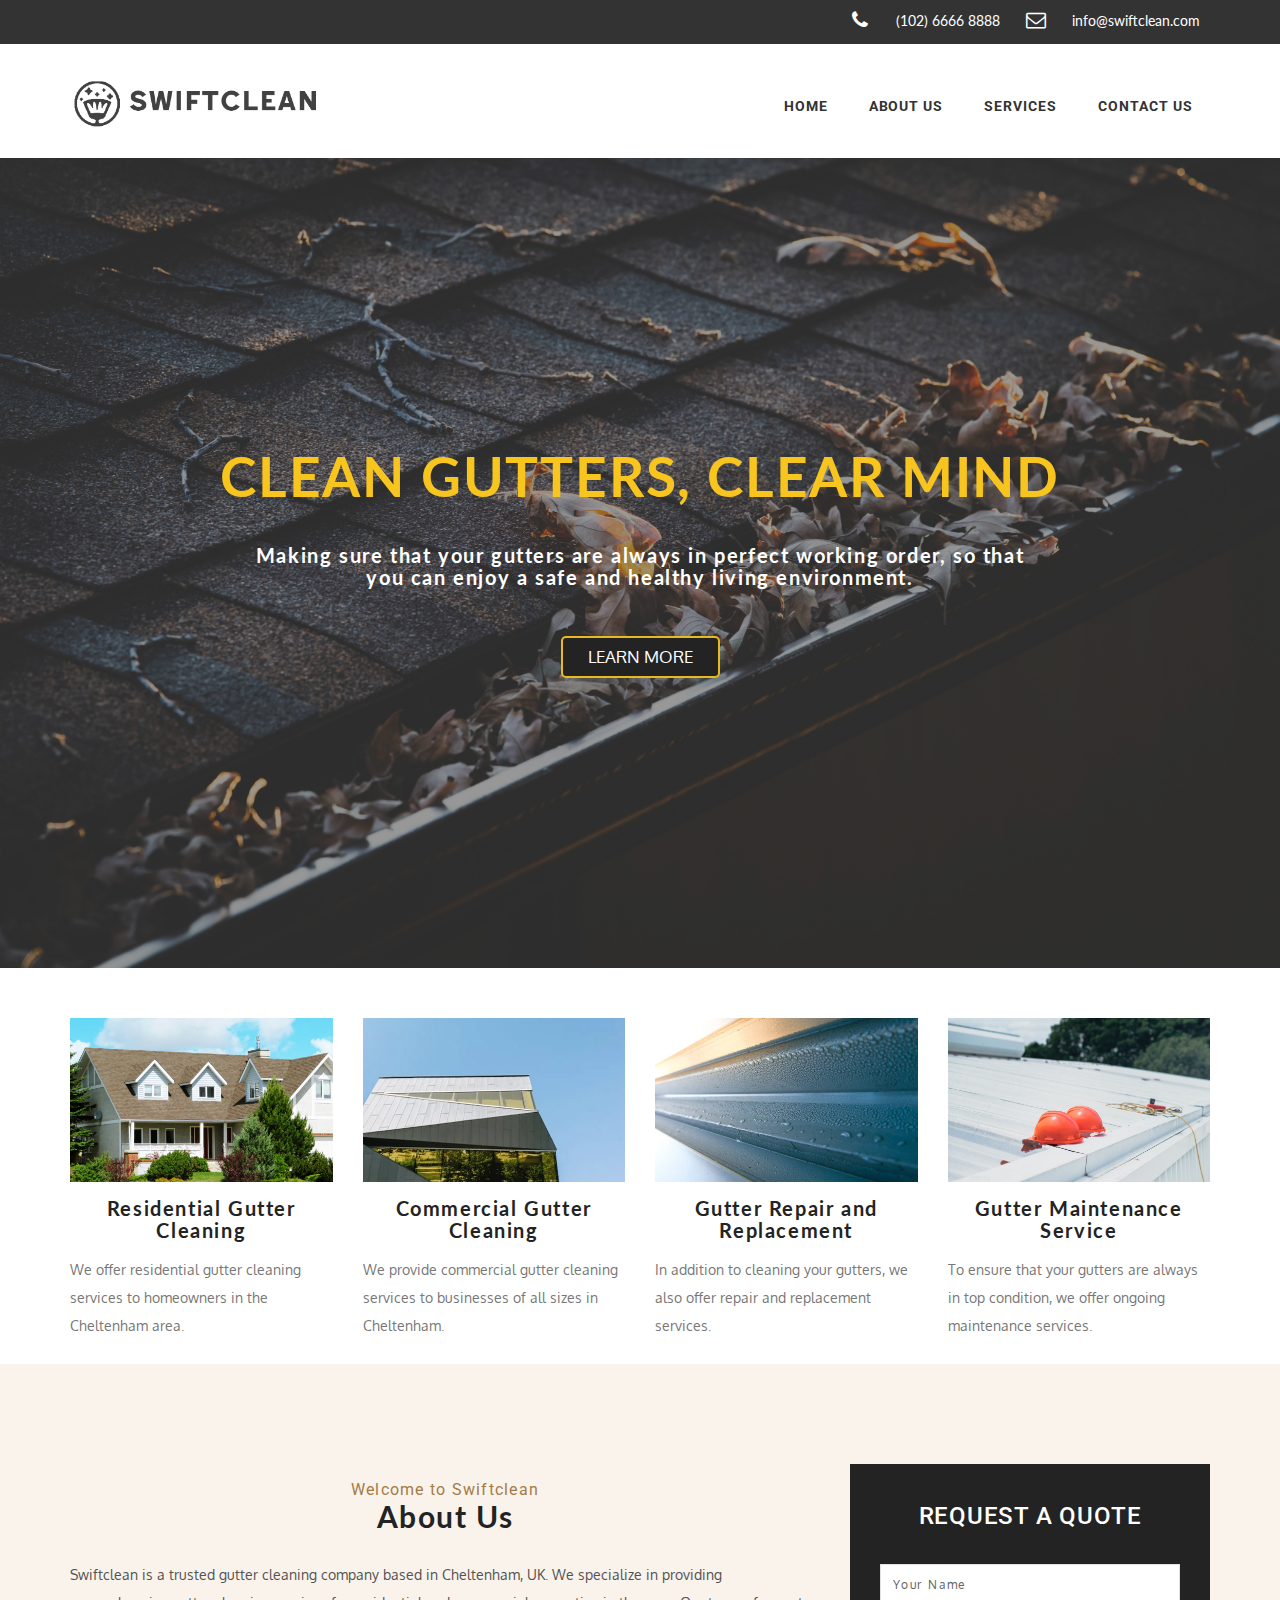
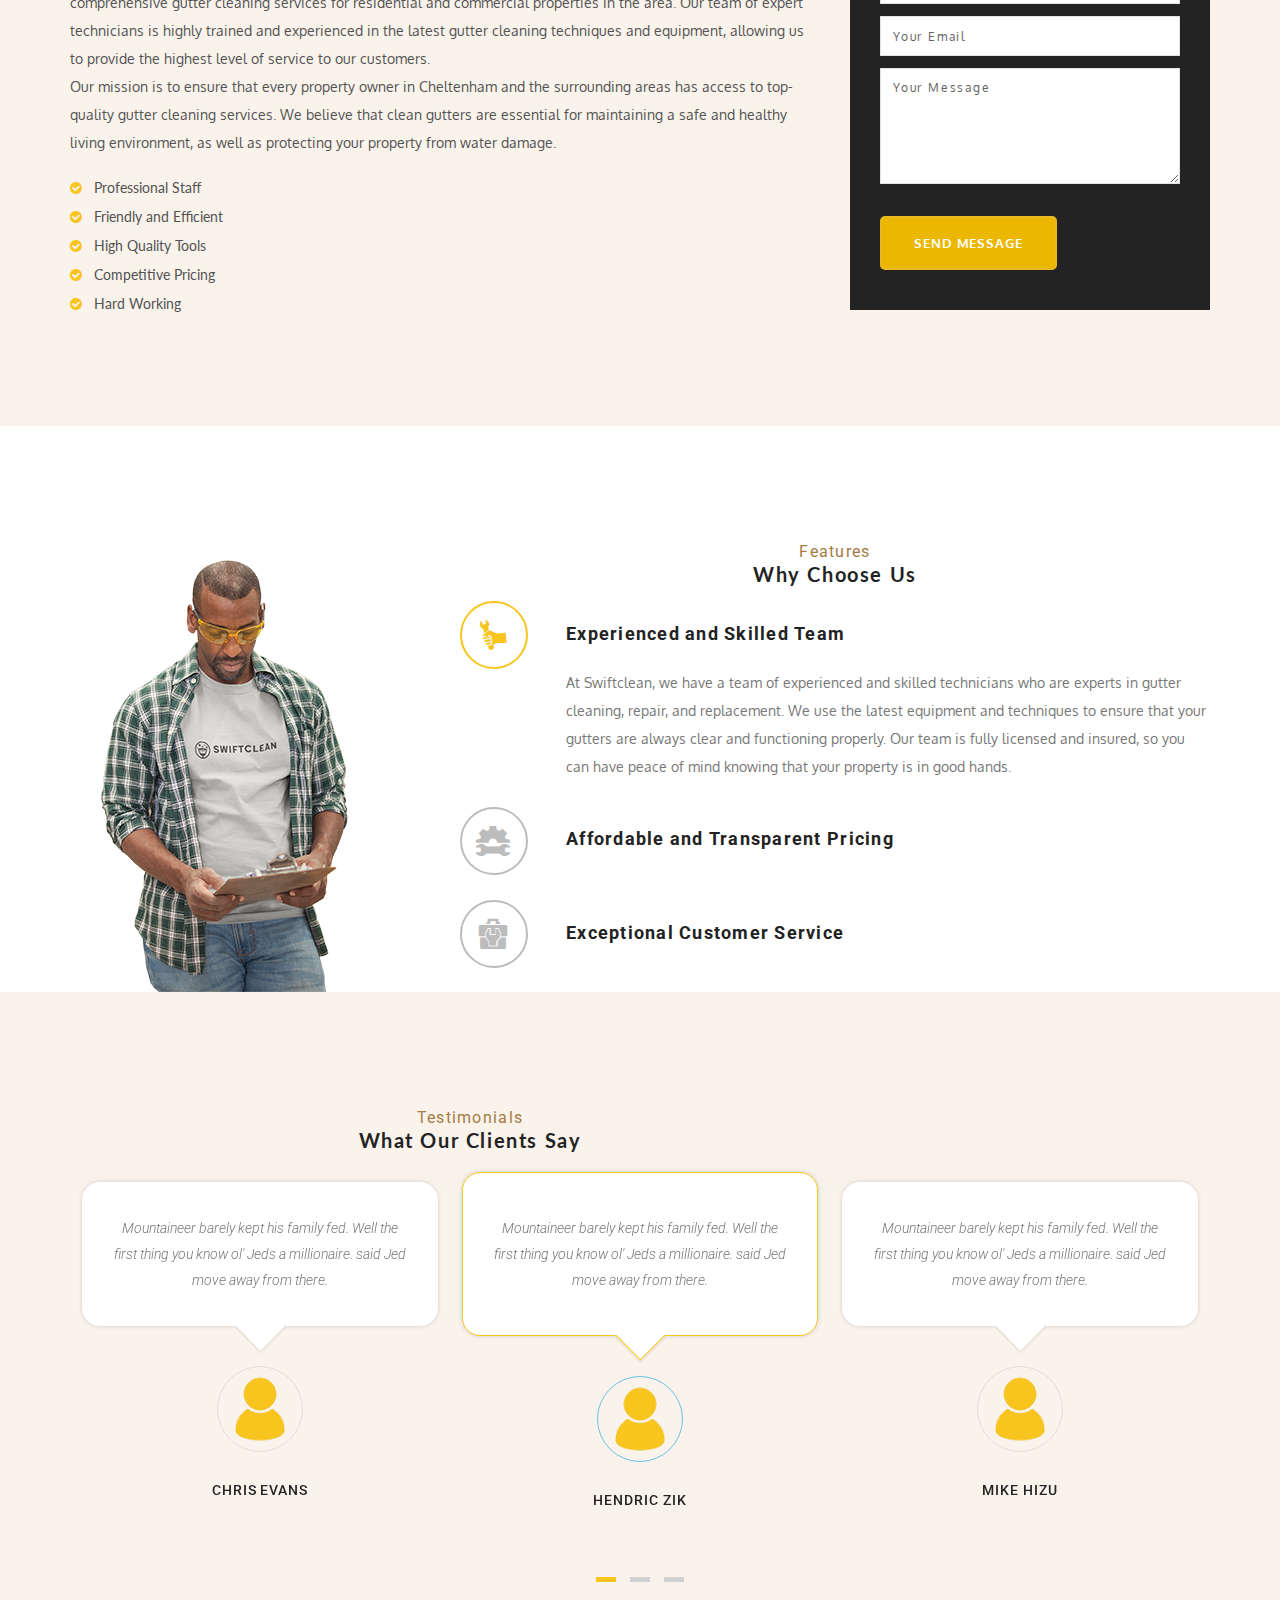
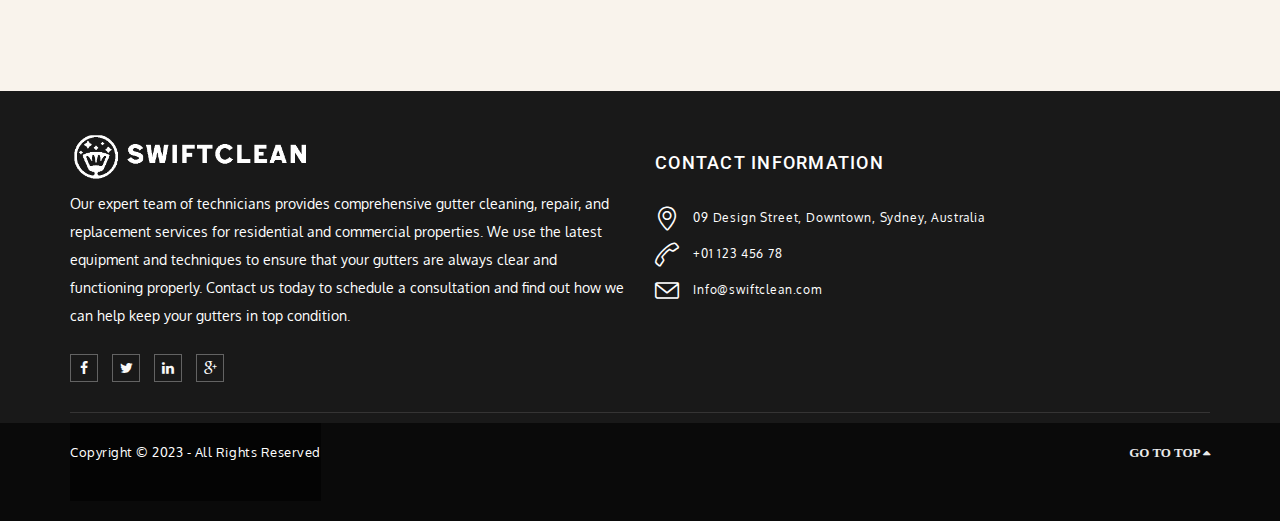
==== index2.html @ 22b3da1c "first commit" ====
<!DOCTYPE html>
<html lang="en">
	<head>

		<meta charset="utf-8">
		<meta http-equiv="X-UA-Compatible" content="IE=edge">
		<meta name="viewport" content="width=device-width, initial-scale=1">
		<title>Swiftclean - Gutter Cleaning Services</title>
		<meta name="description" content="Looking for reliable and affordable gutter cleaning services in Cheltenham? Swiftclean is here to help! Our expert team of technicians provides comprehensive gutter cleaning, repair, and replacement services for residential and commercial properties. We use the latest equipment and techniques to ensure that your gutters are always clear and functioning properly. Contact us today to schedule a consultation and find out how we can help keep your gutters in top condition.">
		<link href="./images/favicon.png" rel="icon">

		<!-- Fonts -->
		<link href="https://fonts.googleapis.com/css?family=Cabin:700%7CExo+2:400,500,600,700%7CLato:300,400,700%7COxygen%7CRoboto:300,400,500,700" rel="stylesheet">
		<!-- Bootstrap -->
		<link href="css/bootstrap.min.css" rel="stylesheet">
		<!-- Font Awesome -->
		<link href="fonts/font-awesome/css/font-awesome.min.css" rel="stylesheet">
    	<link rel='stylesheet'  href='rs-plugin/css/settings.css' type='text/css' media='all' />
		<!-- Simple-Line-Icons-Webfont -->
		<link href="fonts/Simple-Line-Icons-Webfont/simple-line-icons.css" rel="stylesheet">
		<!-- constructor Icons -->
		<link href="fonts/constructor-icons/style.css" rel="stylesheet">
		<!-- FlexSlider -->
		<link href="scripts/FlexSlider/flexslider.css" rel="stylesheet">
		<link href="css/magnific-popup.css" rel="stylesheet">
		<!-- Owl Carousel -->
		<link href="css/owl.carousel.css" rel="stylesheet">
		<link href="css/owl.theme.default.css" rel="stylesheet">
		<!-- Style.css -->
		<link href="css/icons.css" rel="stylesheet">
		<link href="css/style.css" rel="stylesheet">

		<!-- HTML5 shim and Respond.js for IE8 support of HTML5 elements and media queries -->
		<!-- WARNING: Respond.js doesn't work if you view the page via file:// -->
		<!--[if lt IE 9]>
			<script src="https://oss.maxcdn.com/html5shiv/3.7.2/html5shiv.min.js"></script>
			<script src="https://oss.maxcdn.com/respond/1.4.2/respond.min.js"></script>
		<![endif]-->

	</head>
	<body>

		<header class="header header-landing">

			<div class="site-top hidden-xs hidden-sm">
                <div class="container">
                    <div class="row middle">
                        <div class="col-md-12 col-lg-5">
                            <!-- <div class="social-menu">
                                <ul id="social-menu-top" class="menu">
                                    <li><a href="http://facebook.com/">facebook</a></li>
                                    <li><a href="http://twitter.com/">twitter</a></li>
                                    <li><a href="http://linkedin.com/">linkedin</a></li>
                                    <li><a href="http://dribbble.com/">dribbble</a></li>
                                    <li><a href="http://youtube.com/">youtube</a></li>
                                    <li><a href="#">feed</a></li>
                                </ul>
                            </div> -->
                        </div>
                        <div class="col-lg-7 hidden-md end-lg">
                            <aside class="widget widget_text">
                                <div class="textwidget">
                                    <ul class="extra-info">
                                        <li><i class="fa fa-phone"> </i> (102) 6666 8888</li>
                                        <li><i class="fa fa-envelope-o"></i> info@swiftclean.com</li>
                                    </ul>
                                </div>
                            </aside>
                        </div>
                    </div>
                </div>
            </div>
            
			<div class="container clearfix">
				<div class="logo"><a href="index.html"><img src="images/logo.png" alt="constructor" class="img-responsive"></a></div> <!-- end .logo -->
				<div class="navigation clearfix">
					<nav class="main-nav">
						<ul class="list-unstyled">
							<li class="active"><a class="navLink" href="index.html">Home</a></li>
							<li><a class="navLink" href="03-About-Us.html">About Us</a></li>
							<li><a class="navLink" href="04-Services.html">Services</a></li>
							<li><a class="navLink" href="12-Contact-Us.html">Contact Us</a></li>
						</ul>
					</nav> <!-- end .main-nav -->
					<a href="" class="responsive-menu-open"><i class="fa fa-bars"></i></a>
				</div> <!-- end .navigation -->
			</div> <!-- end .container -->
		</header> <!-- end .header -->
		<div class="responsive-menu">
			<a href="" class="responsive-menu-close"><i class="fa fa-times"></i></a>
			<nav class="responsive-nav"></nav> <!-- end .responsive-nav -->
		</div> <!-- end .responsive-menu -->


		<div id="rev_slider_12_1_wrapper" style="background-color:#E9E9E9;padding:0px;">
			<!-- START REVOLUTION SLIDER 4.6.5 fullscreen mode -->
			<div id="rev_slider_12_1" class="rev_slider fullscreenbanner">
				<div id="slidercontent">
					<h1>Clean Gutters, Clear Mind</h1>
					<p>Making sure that your gutters are always in perfect working order, so that you can enjoy a safe and healthy living environment.</p>
					<button>Learn More</button>
				</div>
			</div>
		</div>
		<!-- END REVOLUTION SLIDER -->


		<div class="serv-section pd100">
			<div class="container">
				<div class="row">
		            <div class="col-sm-6 col-md-3">
	                    <div class="wpb_single_image vc_align_left">
	                       <div class="vc_single_image-wrapper   vc_box_border_grey"><img width="640" height="400" src="images/img01.jpg" class="vc_single_image-img attachment-large" alt="img04"></div>
	                    </div>
	                    <div class="serv-item">
	                        <h2>Residential Gutter Cleaning</h2>
	                     </div>
	                    <div class="serv-desc">
	                        
	                            <p>We offer residential gutter cleaning services to homeowners in the Cheltenham area.</p>

	                    </div>
		            </div>
		            <div class="col-sm-6 col-md-3">
	                    <div class="wpb_single_image vc_align_left">
	                        <div class="vc_single_image-wrapper   vc_box_border_grey"><img width="640" height="400" src="images/img02.jpg" class="vc_single_image-img attachment-large" alt="img05"></div>
	                    </div>
	                    <div class="serv-item">
	                        <h2>Commercial Gutter Cleaning</h2>
	                    </div>
	                    <div class="serv-desc">
	                        
	                            <p>We provide commercial gutter cleaning services to businesses of all sizes in Cheltenham.</p>

	                    </div>
		            </div>
		            <div class="col-sm-6 col-md-3">
	                    <div class="wpb_single_image vc_align_left">
	                        <div class="vc_single_image-wrapper   vc_box_border_grey"><img width="640" height="400" src="images/img03.jpg" class="vc_single_image-img attachment-large" alt="img06"></div>
	                    </div>
	                    <div class="serv-item">
	                        <h2>Gutter Repair and Replacement</h2>
	                    </div>
	                    <div class="serv-desc">
	                        
	                            <p>In addition to cleaning your gutters, we also offer repair and replacement services.</p>

	                    </div>
		            </div>
		            <div class="col-sm-6 col-md-3">
	                    <div class="wpb_single_image vc_align_left">
	                        <div class="vc_single_image-wrapper   vc_box_border_grey"><img width="640" height="400" src="images/img04.jpg" class="vc_single_image-img attachment-large" alt="img06"></div>
	                   	</div>
	                    <div class="serv-item">
	                        <h2>Gutter Maintenance Service</h2>
	                    </div>
	                    <div class="serv-desc">
	                        
	                            <p>To ensure that your gutters are always in top condition, we offer ongoing maintenance services.</p>

	                    </div>
		            </div>
		        </div>
		    </div>
		</div>
		<!-- End Section Serv -->


		<div class="section white">
			<div class="inner welcome">
				<div class="container">
					<div class="row">
						<div class="col-sm-8">
							<h2><small>Welcome to Swiftclean</small>About Us</h2>
							<p class="text-light"> Swiftclean is a trusted gutter cleaning company based in Cheltenham, UK. We specialize in providing comprehensive gutter cleaning services for residential and commercial properties in the area. Our team of expert technicians is highly trained and experienced in the latest gutter cleaning techniques and equipment, allowing us to provide the highest level of service to our customers. <br>

								Our mission is to ensure that every property owner in Cheltenham and the surrounding areas has access to top-quality gutter cleaning services. We believe that clean gutters are essential for maintaining a safe and healthy living environment, as well as protecting your property from water damage.</p>
							<ul class="list">
								<li><i class="fa fa-check-circle"></i> Professional Staff</li>
								<li><i class="fa fa-check-circle"></i> Friendly and Efficient</li>
								<li><i class="fa fa-check-circle"></i> High Quality Tools</li>
								<li><i class="fa fa-check-circle"></i> Competitive Pricing</li>
								<li><i class="fa fa-check-circle"></i> Hard Working</li>
							</ul>
						</div> <!-- end .col-sm-6 -->
						<div class="col-sm-4 clearfix">
							<div class="quickquote">
								<form action="scripts/contact.php" method="post" id="contact-form">
									<fieldset>
										<legend>request a Quote</legend>
										<div class="row">
											<div class="col-sm-12">
												<div class="form-group">													
													<input type="text" id="contact-name" name="contact-name" placeholder="Your Name" required>
												</div> <!-- end .form-group -->
											</div> <!-- end .col-sm-12 -->
											<div class="col-sm-12">
												<div class="form-group">													
													<input type="email" id="contact-email" name="contact-email" placeholder="Your Email" required>
												</div> <!-- end .form-group -->
											</div> <!-- end .col-sm-12 -->
											<div class="col-sm-12">
												<div class="form-group">													
													<textarea name="contact-message" id="contact-message" placeholder="Your Message " required rows="3"></textarea>
												</div> <!-- end .form-group -->
											</div> <!-- end .col-sm-12 -->
										</div> <!-- end .row -->
									</fieldset>
									<button type="submit" class="button">Send Message</button>
									<div id="contact-loading" class="alert alert-info form-alert">
										<span class="message">Loading...</span>
									</div>
									<div id="contact-success" class="alert alert-success form-alert">
										<span class="message">Success!</span>
									</div>
									<div id="contact-error" class="alert alert-danger form-alert">
										<span class="message">Error!</span>
									</div>
								</form>
							</div>
						</div> <!-- end .col-sm-6 -->
					</div> <!-- end .row -->
				</div> <!-- end .container -->
			</div> <!-- end .inner -->
		</div> <!-- end .section -->

		<div class="section white no-padding-bottom">
			<div class="inner">
				<div class="container">
					<div class="row aligned-cols">
						<div class="col-sm-4 aligned-bottom">
							<img src="images/man.png" alt="man" class="img-responsive">
						</div> <!-- end .col-sm-4 -->
						<div class="col-sm-8">
							<h2><small>Features</small>Why Choose Us</h2>
							<div class="panel-group" id="accordion" role="tablist" aria-multiselectable="true">
								<div class="panel panel-default">
									<div class="panel-heading active" role="tab" id="headingOne">
										<h4 class="panel-title">
											<a role="button" data-toggle="collapse" data-parent="#accordion" href="#collapseOne" aria-expanded="true" aria-controls="collapseOne">
												<i class="constructor-wrench"></i>Experienced and Skilled Team
											</a>
										</h4>
									</div>
									<div id="collapseOne" class="panel-collapse collapse in" role="tabpanel" aria-labelledby="headingOne">
										<div class="panel-body">
											<p>At Swiftclean, we have a team of experienced and skilled technicians who are experts in gutter cleaning, repair, and replacement. We use the latest equipment and techniques to ensure that your gutters are always clear and functioning properly. Our team is fully licensed and insured, so you can have peace of mind knowing that your property is in good hands.</p>
										</div>
									</div>
								</div>
								<div class="panel panel-default">
									<div class="panel-heading" role="tab" id="headingTwo">
										<h4 class="panel-title">
											<a class="collapsed" role="button" data-toggle="collapse" data-parent="#accordion" href="#collapseTwo" aria-expanded="false" aria-controls="collapseTwo">
												<i class="constructor-wrench-gear"></i>Affordable and Transparent Pricing
											</a>
										</h4>
									</div>
									<div id="collapseTwo" class="panel-collapse collapse" role="tabpanel" aria-labelledby="headingTwo">
										<div class="panel-body">
											<p>We understand that price is an important consideration when choosing a gutter cleaning company. That's why we offer affordable and transparent pricing for all of our services. We provide free estimates and will always provide you with a detailed quote before starting any work. There are no hidden fees or surprises with our pricing.</p>
										</div>
									</div>
								</div>
								<div class="panel panel-default">
									<div class="panel-heading" role="tab" id="headingThree">
										<h4 class="panel-title">
											<a class="collapsed" role="button" data-toggle="collapse" data-parent="#accordion" href="#collapseThree" aria-expanded="false" aria-controls="collapseThree">
												<i class="constructor-wrench-box"></i>Exceptional Customer Service
											</a>
										</h4>
									</div>
									<div id="collapseThree" class="panel-collapse collapse" role="tabpanel" aria-labelledby="headingThree">
										<div class="panel-body">
											<p>At Swiftclean, we pride ourselves on providing exceptional customer service. We believe in treating our customers with respect and honesty, and we always put your needs first. We offer flexible scheduling options to accommodate your busy schedule, and we always arrive on time and ready to work. We also provide ongoing maintenance services to ensure that your gutters are always in top condition. With our dedication to customer service, you can trust that you're getting the best service possible.</p>
										</div>
									</div>
								</div>
							</div>
						</div> <!-- end .col-sm-8 -->
						
					</div> <!-- end .row -->
				</div> <!-- end .container -->
			</div> <!-- end .inner -->
		</div> <!-- end .section -->

		<div class="section brown">
			<div class="inner">
				<div class="container">
					<h2><small>Testimonials</small>What Our Clients Say</h2>
					<div class="testimonial-slider owl-carousel">
						<div class="testimonial">
							<div class="quote">Mountaineer barely kept his family fed. Well the first thing you know ol' Jeds a millionaire. said Jed move away from there.</div>
							<div class="author">
								<div class="image"><img src="images/testimonial2.png" alt="Chris Evans" class="img-responsive"></div>
								<h6>Hendric Zik</h6>
							</div> <!-- end .author -->
						</div> <!-- end .testimonial -->
						<div class="testimonial">
							<div class="quote">Mountaineer barely kept his family fed. Well the first thing you know ol' Jeds a millionaire. said Jed move away from there.</div>
							<div class="author">
								<div class="image"><img src="images/testimonial3.png" alt="Chris Evans" class="img-responsive"></div>
								<h6>Mike Hizu</h6>
							</div> <!-- end .author -->
						</div> <!-- end .testimonial -->
						<div class="testimonial">
							<div class="quote">Mountaineer barely kept his family fed. Well the first thing you know ol' Jeds a millionaire. said Jed move away from there.</div>
							<div class="author">
								<div class="image"><img src="images/testimonial1.png" alt="Chris Evans" class="img-responsive"></div>
								<h6>Chris Evans</h6>
							</div> <!-- end .author -->
						</div> <!-- end .testimonial -->
					</div> <!-- end .testimonial-slider -->
				</div> <!-- end .container -->
			</div> <!-- end .inner -->
		</div> <!-- end .section -->

		<footer class="footer">
			<div class="inner">
				<div class="top">
					<div class="container">
						<div class="row">
							<div class="col-sm-6">
								<img src="images/logo-white.png" alt="constructor" class="footer-logo">
								<p>Our expert team of technicians provides comprehensive gutter cleaning, repair, and replacement services for residential and commercial properties. We use the latest equipment and techniques to ensure that your gutters are always clear and functioning properly. Contact us today to schedule a consultation and find out how we can help keep your gutters in top condition.</p>
								<div class="footer-social-icons">
									<a href=""><i class="fa fa-facebook"></i></a>
									<a href=""><i class="fa fa-twitter"></i></a>
									<a href=""><i class="fa fa-linkedin"></i></a>
									<a href=""><i class="fa fa-google-plus"></i></a>
								</div> <!-- end .footer-social-icons -->
							</div> <!-- end .col-sm-3 -->
							<div class="col-sm-6">
								<h4>Contact Information</h4>
								<div class="footer-contact clearfix">
									<i class="icon-pointer"></i>
									<div class="content">09 Design Street, Downtown, Sydney, Australia</div>
								</div> <!-- end .footer-contact -->
								<div class="footer-contact clearfix">
									<i class="icon-call-end"></i>
									<div class="content">+01 123 456 78</div>
								</div> <!-- end .footer-contact -->
								<div class="footer-contact clearfix">
									<i class="icon-envelope"></i>
									<div class="content">Info@swiftclean.com</div>
								</div> <!-- end .footer-contact -->
							</div> <!-- end .col-sm-3 -->
						</div> <!-- end .row -->
						<hr>
					</div> <!-- end .container -->
				</div> <!-- end .top -->
				<div class="bottom">
					<div class="container">
						<span>Copyright © 2023 - All Rights Reserved</span>

						<div id="back-to-top">
				          <a href="#top">go to Top <i class="fa fa-caret-up"></i></a>
				        </div>
				        <div class="clear"></div>
			        </div>
				</div> <!-- end .bottom -->
			</div> <!-- end .inner -->
		</footer> <!-- end .footer -->

		<!-- jQuery -->
		<script src="js/jquery-1.11.2.min.js"></script>
		<!-- Bootstrap -->
		<script src="js/bootstrap.min.js"></script>
		<!-- FlexSlider -->
		<script src="scripts/FlexSlider/jquery.flexslider-min.js"></script>
		<!-- Owl Carousel -->
		<script src="js/owl.carousel.min.js"></script>
		<!-- Isotope -->
		<script src="js/isotope.pkgd.min.js"></script>
		<script src="js/imagesloaded.pkgd.min.js"></script>
		<script src="js/imagesloaded.pkgd.min.js"></script>
		<script src="js/jquery.magnific-popup.min.js"></script>
		<script src="js/jquery.appear.js"></script>
		<script src="js/jquery.countTo.js"></script>
		<!-- Scripts.js -->
		<script src="js/scripts.js"></script>
	     <!-- jQuery KenBurn Slider  -->
	    <script type='text/javascript' src='rs-plugin/js/jquery.themepunch.tools.min.js'></script>
	    <script type='text/javascript' src='rs-plugin/js/jquery.themepunch.essential.min.js'></script>
    	<script type='text/javascript' src='rs-plugin/js/jquery.themepunch.revolution.min.js'></script>

		<script type="text/javascript">

			/******************************************
				-	PREPARE PLACEHOLDER FOR SLIDER	-
			******************************************/
			

			var setREVStartSize = function() {
				var	tpopt = new Object();
					tpopt.startwidth = 960;
					tpopt.startheight = 350;
					tpopt.container = jQuery('#rev_slider_12_1');
					tpopt.fullScreen = "on";
					tpopt.forceFullWidth="off";

				tpopt.container.closest(".rev_slider_wrapper").css({height:tpopt.container.height()});tpopt.width=parseInt(tpopt.container.width(),0);tpopt.height=parseInt(tpopt.container.height(),0);tpopt.bw=tpopt.width/tpopt.startwidth;tpopt.bh=tpopt.height/tpopt.startheight;if(tpopt.bh>tpopt.bw)tpopt.bh=tpopt.bw;if(tpopt.bh<tpopt.bw)tpopt.bw=tpopt.bh;if(tpopt.bw<tpopt.bh)tpopt.bh=tpopt.bw;if(tpopt.bh>1){tpopt.bw=1;tpopt.bh=1}if(tpopt.bw>1){tpopt.bw=1;tpopt.bh=1}tpopt.height=Math.round(tpopt.startheight*(tpopt.width/tpopt.startwidth));if(tpopt.height>tpopt.startheight&&tpopt.autoHeight!="on")tpopt.height=tpopt.startheight;if(tpopt.fullScreen=="on"){tpopt.height=tpopt.bw*tpopt.startheight;var cow=tpopt.container.parent().width();var coh=jQuery(window).height();if(tpopt.fullScreenOffsetContainer!=undefined){try{var offcontainers=tpopt.fullScreenOffsetContainer.split(",");jQuery.each(offcontainers,function(e,t){coh=coh-jQuery(t).outerHeight(true);if(coh<tpopt.minFullScreenHeight)coh=tpopt.minFullScreenHeight})}catch(e){}}tpopt.container.parent().height(coh);tpopt.container.height(coh);tpopt.container.closest(".rev_slider_wrapper").height(coh);tpopt.container.closest(".forcefullwidth_wrapper_tp_banner").find(".tp-fullwidth-forcer").height(coh);tpopt.container.css({height:"100%"});tpopt.height=coh;}else{tpopt.container.height(tpopt.height);tpopt.container.closest(".rev_slider_wrapper").height(tpopt.height);tpopt.container.closest(".forcefullwidth_wrapper_tp_banner").find(".tp-fullwidth-forcer").height(tpopt.height);}
			};

			/* CALL PLACEHOLDER */
			setREVStartSize();


			var tpj=jQuery;
			tpj.noConflict();
			var revapi12;

			tpj(document).ready(function() {

			if(tpj('#rev_slider_12_1').revolution == undefined){
				revslider_showDoubleJqueryError('#rev_slider_12_1');
			}else{
			   revapi12 = tpj('#rev_slider_12_1').show().revolution(
				{	
											dottedOverlay:"none",
					delay:9000,
					startwidth:960,
					startheight:350,
					hideThumbs:200,

					thumbWidth:100,
					thumbHeight:50,
					thumbAmount:2,
					
											
					simplifyAll:"off",

					navigationType:"bullet",
					navigationArrows:"solo",
					navigationStyle:"custom",

					touchenabled:"on",
					onHoverStop:"on",
					nextSlideOnWindowFocus:"off",

					swipe_threshold: 75,
					swipe_min_touches: 1,
					drag_block_vertical: false,
					
											
											
					keyboardNavigation:"off",

					navigationHAlign:"center",
					navigationVAlign:"bottom",
					navigationHOffset:0,
					navigationVOffset:20,

					soloArrowLeftHalign:"left",
					soloArrowLeftValign:"center",
					soloArrowLeftHOffset:20,
					soloArrowLeftVOffset:0,

					soloArrowRightHalign:"right",
					soloArrowRightValign:"center",
					soloArrowRightHOffset:20,
					soloArrowRightVOffset:0,

					shadow:0,
					fullWidth:"off",
					fullScreen:"on",

											spinner:"spinner2",
											
					stopLoop:"off",
					stopAfterLoops:-1,
					stopAtSlide:-1,

					shuffle:"off",

					
					forceFullWidth:"off",
					fullScreenAlignForce:"off",
					minFullScreenHeight:"",
					
					hideThumbsOnMobile:"off",
					hideNavDelayOnMobile:1500,
					hideBulletsOnMobile:"off",
					hideArrowsOnMobile:"off",
					hideThumbsUnderResolution:0,

											fullScreenOffsetContainer: "#site-header",
					fullScreenOffset: "",
											hideSliderAtLimit:0,
					hideCaptionAtLimit:0,
					hideAllCaptionAtLilmit:751,
					startWithSlide:0					});



								}
			});	/*ready*/

		</script>
	</body>
</html>
---- rs-plugin/css/settings.css ----
/*-----------------------------------------------------------------------------

	-	Revolution Slider 4.1 Captions -

		Screen Stylesheet

version:   	1.4.5
date:      	27/11/13
author:		themepunch
email:     	info@themepunch.com
website:   	http://www.themepunch.com
-----------------------------------------------------------------------------*/


@font-face {
  font-family: 'revicons';
  src: url('../font/revicons90c6.eot?5510888');
  src: url('../font/revicons90c6.eot?5510888#iefix') format('embedded-opentype'),
       url('../font/revicons90c6.woff?5510888') format('woff'),
       url('../font/revicons90c6.ttf?5510888') format('truetype'),
       url('../font/revicons90c6.svg?5510888#revicons') format('svg');
  font-weight: normal;
  font-style: normal;
}
/* Chrome hack: SVG is rendered more smooth in Windozze. 100% magic, uncomment if you need it. */
/* Note, that will break hinting! In other OS-es font will be not as sharp as it could be */
/*
@media screen and (-webkit-min-device-pixel-ratio:0) {
  @font-face {
    font-family: 'revicons';
    src: url('../font/revicons.svg?5510888#revicons') format('svg');
  }
}
*/

 [class^="revicon-"]:before, [class*=" revicon-"]:before {
  font-family: "revicons";
  font-style: normal;
  font-weight: normal;
  speak: none;

  display: inline-block;
  text-decoration: inherit;
  width: 1em;
  margin-right: .2em;
  text-align: center;
  /* opacity: .8; */

  /* For safety - reset parent styles, that can break glyph codes*/
  font-variant: normal;
  text-transform: none;

  /* fix buttons height, for twitter bootstrap */
  line-height: 1em;

  /* Animation center compensation - margins should be symmetric */
  /* remove if not needed */
  margin-left: .2em;

  /* you can be more comfortable with increased icons size */
  /* font-size: 120%; */

  /* Uncomment for 3D effect */
  /* text-shadow: 1px 1px 1px rgba(127, 127, 127, 0.3); */
}

.revicon-search-1:before { content: '\e802'; } /* '' */
.revicon-pencil-1:before { content: '\e831'; } /* '' */
.revicon-picture-1:before { content: '\e803'; } /* '' */
.revicon-cancel:before { content: '\e80a'; } /* '' */
.revicon-info-circled:before { content: '\e80f'; } /* '' */
.revicon-trash:before { content: '\e801'; } /* '' */
.revicon-left-dir:before { content: '\e817'; } /* '' */
.revicon-right-dir:before { content: '\e818'; } /* '' */
.revicon-down-open:before { content: '\e83b'; } /* '' */
.revicon-left-open:before { content: '\e819'; } /* '' */
.revicon-right-open:before { content: '\e81a'; } /* '' */
.revicon-angle-left:before { content: '\e820'; } /* '' */
.revicon-angle-right:before { content: '\e81d'; } /* '' */
.revicon-left-big:before { content: '\e81f'; } /* '' */
.revicon-right-big:before { content: '\e81e'; } /* '' */
.revicon-magic:before { content: '\e807'; } /* '' */
.revicon-picture:before { content: '\e800'; } /* '' */
.revicon-export:before { content: '\e80b'; } /* '' */
.revicon-cog:before { content: '\e832'; } /* '' */
.revicon-login:before { content: '\e833'; } /* '' */
.revicon-logout:before { content: '\e834'; } /* '' */
.revicon-video:before { content: '\e805'; } /* '' */
.revicon-arrow-combo:before { content: '\e827'; } /* '' */
.revicon-left-open-1:before { content: '\e82a'; } /* '' */
.revicon-right-open-1:before { content: '\e82b'; } /* '' */
.revicon-left-open-mini:before { content: '\e822'; } /* '' */
.revicon-right-open-mini:before { content: '\e823'; } /* '' */
.revicon-left-open-big:before { content: '\e824'; } /* '' */
.revicon-right-open-big:before { content: '\e825'; } /* '' */
.revicon-left:before { content: '\e836'; } /* '' */
.revicon-right:before { content: '\e826'; } /* '' */
.revicon-ccw:before { content: '\e808'; } /* '' */
.revicon-arrows-ccw:before { content: '\e806'; } /* '' */
.revicon-palette:before { content: '\e829'; } /* '' */
.revicon-list-add:before { content: '\e80c'; } /* '' */
.revicon-doc:before { content: '\e809'; } /* '' */
.revicon-left-open-outline:before { content: '\e82e'; } /* '' */
.revicon-left-open-2:before { content: '\e82c'; } /* '' */
.revicon-right-open-outline:before { content: '\e82f'; } /* '' */
.revicon-right-open-2:before { content: '\e82d'; } /* '' */
.revicon-equalizer:before { content: '\e83a'; } /* '' */
.revicon-layers-alt:before { content: '\e804'; } /* '' */
.revicon-popup:before { content: '\e828'; } /* '' */


/*********************************
	-	SPECIAL TP CAPTIONS -
**********************************/

.tp-static-layers				{	position:absolute; z-index:505; top:0px;left:0px}


.tp-caption .frontcorner		{
										width: 0;
										height: 0;
										border-left: 40px solid transparent;
										border-right: 0px solid transparent;
										border-top: 40px solid #00A8FF;
										position: absolute;left:-40px;top:0px;
									}

.tp-caption .backcorner		{
										width: 0;
										height: 0;
										border-left: 0px solid transparent;
										border-right: 40px solid transparent;
										border-bottom: 40px solid #00A8FF;
										position: absolute;right:0px;top:0px;
									}

.tp-caption .frontcornertop		{
										width: 0;
										height: 0;
										border-left: 40px solid transparent;
										border-right: 0px solid transparent;
										border-bottom: 40px solid #00A8FF;
										position: absolute;left:-40px;top:0px;
									}

.tp-caption .backcornertop		{
										width: 0;
										height: 0;
										border-left: 0px solid transparent;
										border-right: 40px solid transparent;
										border-top: 40px solid #00A8FF;
										position: absolute;right:0px;top:0px;
									}
									
.tp-layer-inner-rotation			{	position: relative !important;}		


/***********************************************
	-	SPECIAL ALTERNATIVE IMAGE SETTINGS	-
***********************************************/

img.tp-slider-alternative-image	{	width:100%; height:auto;}


							

/******************************
	-	WRAPPER STYLES		-
******************************/



.rev_slider_wrapper{
	position:relative;
}

.rev_slider_wrapper >ul	{
	visibility:hidden;
}

.rev_slider{
	position:relative;
	overflow:visible;
}


.rev_slider img{
	max-width:none !important;
	-moz-transition: none 0;
	-webkit-transition: none 0;
	-o-transition: none 0;
	transition: none 0;
	margin:0px;
	padding:0px;
	border-width:0px;
	border:none;

}

.rev_slider .no-slides-text{
	font-weight:bold;
	text-align:center;
	padding-top:80px;
}

.rev_slider >ul{
	margin:0px;
	padding:0px;
	list-style: none !important;
	list-style-type: none;
	background-position:0px 0px;
}

.rev_slider >ul >li,
.rev_slider >ul >li:before{

	list-style:none !important;
	position:absolute;
	visibility:hidden;
	margin:0px !important;
	padding:0px !important;
	overflow-x: visible;
	overflow-y: visible;
	list-style-type: none !important;
	background-image:none;
	background-position:0px 0px;
	text-indent: 0em;
}

.tp-revslider-slidesli,
.tp-revslider-mainul	{	padding:0 !important; margin:0 !important; list-style:none !important;}

.tp-simpleresponsive >ul,
.tp-simpleresponsive >ul >li,
.tp-simpleresponsive >ul >li:before {
	list-style:none;
	padding:0 !important;
	margin:0 !important;
	list-style:none !important;
	overflow-x: visible;
	overflow-y: visible;
	background-image:none
}


.tp-simpleresponsive >ul li{
	list-style:none;
	position:absolute;
	visibility:hidden;
}


.rev_slider .tp-caption,
.rev_slider .caption { position:absolute;  visibility:hidden; white-space: nowrap}

.tp-simpleresponsive img	{	max-width:none}

/* ADDED FOR SLIDELINK MANAGEMENT */
.tp-caption { z-index:1}



.tp_inner_padding	{	box-sizing:border-box;
						-webkit-box-sizing:border-box;
						-moz-box-sizing:border-box;
						max-height:none !important;	}


.tp-hide-revslider,.tp-caption.tp-hidden-caption	{	visibility:hidden !important; display:none !important}

.rev_slider embed,
.rev_slider iframe,
.rev_slider object,
.rev_slider video {max-width: none !important}

/******************************
	-	WRAPPER STYLES END	-
******************************/

/******************************
	-	IE8 HACKS	-
*******************************/
.noFilterClass {
	filter:none !important;
}
/******************************
	-	IE8 HACKS ENDS	-
*******************************/

/********************************
	-	FULLSCREEN VIDEO	-
*********************************/

.tp-caption.coverscreenvideo	{	width:100%;height:100%;top:0px;left:0px;position:absolute;}
.caption.fullscreenvideo {	left:0px; top:0px; position:absolute;width:100%;height:100%}
.caption.fullscreenvideo iframe,
.caption.fullscreenvideo video	{ width:100% !important; height:100% !important; display: none}

.tp-caption.fullscreenvideo	{	left:0px; top:0px; position:absolute;width:100%;height:100%}


.tp-caption.fullscreenvideo iframe,
.tp-caption.fullscreenvideo iframe video	{ width:100% !important; height:100% !important; display: none}


.fullcoveredvideo video,
.fullscreenvideo video					{	background: #000}

.fullcoveredvideo .tp-poster		{	background-position: center center;background-size: cover;width:100%;height:100%;top:0px;left:0px}

.html5vid.videoisplaying .tp-poster	{	display: none}

.tp-video-play-button		{	background:#000;
								background:rgba(0,0,0,0.3);
								padding:5px;
								border-radius:5px;-moz-border-radius:5px;-webkit-border-radius:5px;
								position: absolute;
								top: 50%;
								left: 50%;
								font-size: 40px;
								color: #FFF;
								z-index: 3;
								margin-top: -27px;
								margin-left: -28px;
								text-align: center;
								cursor: pointer;
								
							}
.tp-caption:hover .tp-video-play-button	{	opacity: 1;}
.html5vid .tp-revstop							{	width:15px;height:20px; border-left:5px solid #fff; border-right:5px solid #fff; position: relative;margin:10px 20px; box-sizing:border-box;-moz-box-sizing:border-box;-webkit-box-sizing:border-box;}
.html5vid .tp-revstop							{	display:none}
.html5vid.videoisplaying .revicon-right-dir		{	display:none}
.html5vid.videoisplaying .tp-revstop			{	display:block}

.html5vid.videoisplaying .tp-video-play-button	{	display:none}
.html5vid:hover .tp-video-play-button 			{ display:block}

.fullcoveredvideo .tp-video-play-button	{	display:none !important}

.tp-video-controls {
	position: absolute;
	bottom: 0;
	left: 0;
	right: 0;
	padding: 5px;
	opacity: 0;
	-webkit-transition: opacity .3s;
	-moz-transition: opacity .3s;
	-o-transition: opacity .3s;
	-ms-transition: opacity .3s;
	transition: opacity .3s;
	background-image: linear-gradient(bottom, rgb(0,0,0) 13%, rgb(50,50,50) 100%);
	background-image: -o-linear-gradient(bottom, rgb(0,0,0) 13%, rgb(50,50,50) 100%);
	background-image: -moz-linear-gradient(bottom, rgb(0,0,0) 13%, rgb(50,50,50) 100%);
	background-image: -webkit-linear-gradient(bottom, rgb(0,0,0) 13%, rgb(50,50,50) 100%);
	background-image: -ms-linear-gradient(bottom, rgb(0,0,0) 13%, rgb(50,50,50) 100%);

	background-image: -webkit-gradient(
		linear,
		left bottom,
		left top,
		color-stop(0.13, rgb(0,0,0)),
		color-stop(1, rgb(50,50,50))
	);
	
	display:table;max-width:100%; overflow:hidden;box-sizing:border-box;-moz-box-sizing:border-box;-webkit-box-sizing:border-box;
}

.tp-caption:hover .tp-video-controls {
	opacity: .9;
}

.tp-video-button {
	background: rgba(0,0,0,.5);
	border: 0;
	color: #EEE;
	-webkit-border-radius: 3px;
	-moz-border-radius: 3px;
	-o-border-radius: 3px;
	border-radius: 3px;
	cursor:pointer;
	line-height:12px;
	font-size:12px;
	color:#fff;
	padding:0px;
	margin:0px;
	outline: none;
	}
.tp-video-button:hover {
	cursor: pointer;
}


.tp-video-button-wrap,
.tp-video-seek-bar-wrap,
.tp-video-vol-bar-wrap 	{ padding:0px 5px;display:table-cell; }

.tp-video-seek-bar-wrap	{	width:80%}
.tp-video-vol-bar-wrap	{	width:20%}

.tp-volume-bar,
.tp-seek-bar		{	width:100%; cursor: pointer;  outline:none; line-height:12px;margin:0; padding:0;}


/********************************
	-	FULLSCREEN VIDEO ENDS	-
*********************************/



/********************************
	-	DOTTED OVERLAYS	-
*********************************/
.tp-dottedoverlay						{	background-repeat:repeat;width:100%;height:100%;position:absolute;top:0px;left:0px;z-index:3}
.tp-dottedoverlay.twoxtwo				{	background:url(../assets/gridtile.png)}
.tp-dottedoverlay.twoxtwowhite			{	background:url(../assets/gridtile_white.png)}
.tp-dottedoverlay.threexthree			{	background:url(../assets/gridtile_3x3.png)}
.tp-dottedoverlay.threexthreewhite		{	background:url(../assets/gridtile_3x3_white.png)}

/********************************
	-	DOTTED OVERLAYS ENDS	-
*********************************/



/**********************************************
	-	FULLSCREEN AND FULLWIDHT CONTAINERS	-
**********************************************/

.fullscreen-container {
		width:100%;
		position:relative;
		padding:0;
		z-index: 1;
}



.fullwidthbanner-container{
	width:100%;
	position:relative;
	padding:0;
	overflow:hidden;
}

.fullwidthbanner-container .fullwidthabanner{
	width:100%;
	position:relative;
}


/****************************************************************

	-	SET THE ANIMATION EVEN MORE SMOOTHER ON ANDROID   -

******************************************************************/

.tp-simpleresponsive .slotholder *,
.tp-simpleresponsive img			{ 	/*-webkit-transform: translateZ(0);
										  -webkit-backface-visibility: hidden;
										  -webkit-perspective: 1000;*/
									}


/************************************************
	  - SOME CAPTION MODIFICATION AT START  -
*************************************************/
.tp-simpleresponsive .caption,
.tp-simpleresponsive .tp-caption {
	/*-ms-filter: "progid:DXImageTransform.Microsoft.Alpha(Opacity=0)";		-moz-opacity: 0;	-khtml-opacity: 0;	opacity: 0; */
	position:absolute;
	-webkit-font-smoothing: antialiased !important;
}


/******************************
	-	SHADOWS		-
******************************/
.tp-bannershadow  {
		position:absolute;

		margin-left:auto;
		margin-right:auto;
		-moz-user-select: none;
        -khtml-user-select: none;
        -webkit-user-select: none;
        -o-user-select: none;
	}

.tp-bannershadow.tp-shadow1 {	background:url(../assets/shadow1.png) no-repeat; background-size:100% 100%; width:890px; height:30px; bottom:-30px}
.tp-bannershadow.tp-shadow2 {	background:url(../assets/shadow2.png) no-repeat; background-size:100% 100%; width:890px; height:60px;bottom:-60px}
.tp-bannershadow.tp-shadow3 {	background:url(../assets/shadow3.png) no-repeat; background-size:100% 100%; width:890px; height:60px;bottom:-60px}


/******************************
	-	BUTTONS	-
*******************************/

.tp-button{
			padding:6px 13px 5px;
			border-radius: 3px;
			-moz-border-radius: 3px;
			-webkit-border-radius: 3px;
			height:30px;
			cursor:pointer;
			color:#fff !important; text-shadow:0px 1px 1px rgba(0, 0, 0, 0.6) !important; font-size:15px; line-height:45px !important;
			background:url(../images/gradient/g30.png) repeat-x top; font-family: arial, sans-serif; font-weight: bold; letter-spacing: -1px;
			text-decoration:none;
		}

.tp-button.big			{	color:#fff; text-shadow:0px 1px 1px rgba(0, 0, 0, 0.6); font-weight:bold; padding:9px 20px; font-size:19px;  line-height:57px !important; background:url(../images/gradient/g40.png) repeat-x top}


.purchase:hover,
.tp-button:hover,
.tp-button.big:hover		{	background-position:bottom, 15px 11px}


	/*@media only screen and (min-width: 480px) and (max-width: 767px) {
		.tp-button	{	padding:4px 8px 3px; line-height:25px !important; font-size:11px !important;font-weight:normal;	}
		a.tp-button { -webkit-transition: none; -moz-transition: none; -o-transition: none; -ms-transition: none;	 }
	}

    @media only screen and (min-width: 0px) and (max-width: 479px) {
		.tp-button	{	padding:2px 5px 2px; line-height:20px !important; font-size:10px !important}
		a.tp-button { -webkit-transition: none; -moz-transition: none; -o-transition: none; -ms-transition: none;	 }
	}*/


/*	BUTTON COLORS	*/

.tp-button.green, .tp-button:hover.green,
.purchase.green, .purchase:hover.green			{ background-color:#21a117; -webkit-box-shadow:  0px 3px 0px 0px #104d0b;        -moz-box-shadow:   0px 3px 0px 0px #104d0b;        box-shadow:   0px 3px 0px 0px #104d0b;  }


.tp-button.blue, .tp-button:hover.blue,
.purchase.blue, .purchase:hover.blue			{ background-color:#1d78cb; -webkit-box-shadow:  0px 3px 0px 0px #0f3e68;        -moz-box-shadow:   0px 3px 0px 0px #0f3e68;        box-shadow:   0px 3px 0px 0px #0f3e68}


.tp-button.red, .tp-button:hover.red,
.purchase.red, .purchase:hover.red				{ background-color:#cb1d1d; -webkit-box-shadow:  0px 3px 0px 0px #7c1212;        -moz-box-shadow:   0px 3px 0px 0px #7c1212;        box-shadow:   0px 3px 0px 0px #7c1212}

.tp-button.orange, .tp-button:hover.orange,
.purchase.orange, .purchase:hover.orange		{ background-color:#ff7700; -webkit-box-shadow:  0px 3px 0px 0px #a34c00;        -moz-box-shadow:   0px 3px 0px 0px #a34c00;        box-shadow:   0px 3px 0px 0px #a34c00}

.tp-button.darkgrey,.tp-button.grey,
.tp-button:hover.darkgrey,.tp-button:hover.grey,
.purchase.darkgrey, .purchase:hover.darkgrey	{ background-color:#555; -webkit-box-shadow:  0px 3px 0px 0px #222;        -moz-box-shadow:   0px 3px 0px 0px #222;        box-shadow:   0px 3px 0px 0px #222}

.tp-button.lightgrey, .tp-button:hover.lightgrey,
.purchase.lightgrey, .purchase:hover.lightgrey	{ background-color:#888; -webkit-box-shadow:  0px 3px 0px 0px #555;        -moz-box-shadow:   0px 3px 0px 0px #555;        box-shadow:   0px 3px 0px 0px #555}



/************************
	-	NAVIGATION	-
*************************/

/** BULLETS **/

.tpclear								{	clear:both}


.tp-bullets								{	z-index:1000; position:absolute;
												-ms-filter: "progid:DXImageTransform.Microsoft.Alpha(Opacity=100)";
												-moz-opacity: 1;
												-khtml-opacity: 1;
												opacity: 1;
												-webkit-transition: opacity 0.2s ease-out; -moz-transition: opacity 0.2s ease-out; -o-transition: opacity 0.2s ease-out; -ms-transition: opacity 0.2s ease-out;
												-webkit-transform: translateZ(5px);
										}
.tp-bullets.hidebullets					{
												-ms-filter: "progid:DXImageTransform.Microsoft.Alpha(Opacity=0)";
												-moz-opacity: 0;
												-khtml-opacity: 0;
												opacity: 0;
										}


.tp-bullets.simplebullets.navbar						{ 	border:1px solid #666; border-bottom:1px solid #444; background:url(../assets/boxed_bgtile.png); height:40px; padding:0px 10px; -webkit-border-radius: 5px; -moz-border-radius: 5px; border-radius: 5px }

.tp-bullets.simplebullets.navbar-old					{ 	 background:url(../assets/navigdots_bgtile.png); height:35px; padding:0px 10px; -webkit-border-radius: 5px; -moz-border-radius: 5px; border-radius: 5px }


.tp-bullets.simplebullets.round .bullet					{	cursor:pointer; position:relative;	background:url(../assets/bullet.png) no-repeat top left;	width:20px;	height:20px;  margin-right:0px; float:left; margin-top:0px; margin-left:3px}
.tp-bullets.simplebullets.round .bullet.last			{	margin-right:3px}

.tp-bullets.simplebullets.round-old .bullet				{	cursor:pointer; position:relative;	background:url(../assets/bullets.png) no-repeat bottom left;	width:23px;	height:23px;  margin-right:0px; float:left; margin-top:0px}
.tp-bullets.simplebullets.round-old .bullet.last		{	margin-right:0px}


/**	SQUARE BULLETS **/
.tp-bullets.simplebullets.square .bullet				{	cursor:pointer; position:relative;	background:url(../assets/bullets2.png) no-repeat bottom left;	width:19px;	height:19px;  margin-right:0px; float:left; margin-top:0px}
.tp-bullets.simplebullets.square .bullet.last			{	margin-right:0px}


/**	SQUARE BULLETS **/
.tp-bullets.simplebullets.square-old .bullet			{	cursor:pointer; position:relative;	background:url(../assets/bullets2.png) no-repeat bottom left;	width:19px;	height:19px;  margin-right:0px; float:left; margin-top:0px}
.tp-bullets.simplebullets.square-old .bullet.last		{	margin-right:0px}


/** navbar NAVIGATION VERSION **/
.tp-bullets.simplebullets.navbar .bullet				{	cursor:pointer; position:relative;	background:url(../assets/bullet_boxed.png) no-repeat top left;	width:18px;	height:19px;   margin-right:5px; float:left; margin-top:10px}

.tp-bullets.simplebullets.navbar .bullet.first			{	margin-left:0px !important}
.tp-bullets.simplebullets.navbar .bullet.last			{	margin-right:0px !important}



/** navbar NAVIGATION VERSION **/
.tp-bullets.simplebullets.navbar-old .bullet			{	cursor:pointer; position:relative;	background:url(../assets/navigdots.png) no-repeat bottom left;	width:15px;	height:15px;  margin-left:5px !important; margin-right:5px !important;float:left; margin-top:10px}
.tp-bullets.simplebullets.navbar-old .bullet.first		{	margin-left:0px !important}
.tp-bullets.simplebullets.navbar-old .bullet.last		{	margin-right:0px !important}


.tp-bullets.simplebullets .bullet:hover,
.tp-bullets.simplebullets .bullet.selected				{	background-position:top left; }

.tp-bullets.simplebullets.round .bullet:hover,
.tp-bullets.simplebullets.round .bullet.selected,
.tp-bullets.simplebullets.navbar .bullet:hover,
.tp-bullets.simplebullets.navbar .bullet.selected		{	background-position:bottom left; }



/*************************************
	-	TP ARROWS 	-
**************************************/
.tparrows												{	-ms-filter: "progid:DXImageTransform.Microsoft.Alpha(Opacity=100)";
															-moz-opacity: 1;
															-khtml-opacity: 1;
															opacity: 1;
															-webkit-transition: opacity 0.2s ease-out; -moz-transition: opacity 0.2s ease-out; -o-transition: opacity 0.2s ease-out; -ms-transition: opacity 0.2s ease-out;
															-webkit-transform: translateZ(1000px);
															-webkit-transform-style: preserve-3d;

														}


.tparrows .tp-arr-imgholder								{ display: none}
.tparrows .tp-arr-titleholder							{ display: none}

.tparrows.hidearrows									{
															-ms-filter: "progid:DXImageTransform.Microsoft.Alpha(Opacity=0)";
															-moz-opacity: 0;
															-khtml-opacity: 0;
															opacity: 0;
														}
.tp-leftarrow											{	z-index:100;cursor:pointer; position:relative;	background:url(../assets/large_left.png) no-repeat top left;	width:40px;	height:40px;   }
.tp-rightarrow											{	z-index:100;cursor:pointer; position:relative;	background:url(../assets/large_right.png) no-repeat top left;	width:40px;	height:40px;   }


.tp-leftarrow.round										{	z-index:100;cursor:pointer; position:relative;	background:url(../assets/small_left.png) no-repeat top left;	width:19px;	height:14px;  margin-right:0px; float:left; margin-top:0px;	}
.tp-rightarrow.round									{	z-index:100;cursor:pointer; position:relative;	background:url(../assets/small_right.png) no-repeat top left;	width:19px;	height:14px;  margin-right:0px; float:left;	margin-top:0px}


.tp-leftarrow.round-old									{	z-index:100;cursor:pointer; position:relative;	background:url(../assets/arrow_left.png) no-repeat top left;	width:26px;	height:26px;  margin-right:0px; float:left; margin-top:0px;	}
.tp-rightarrow.round-old								{	z-index:100;cursor:pointer; position:relative;	background:url(../assets/arrow_right.png) no-repeat top left;	width:26px;	height:26px;  margin-right:0px; float:left;	margin-top:0px}


.tp-leftarrow.navbar									{	z-index:100;cursor:pointer; position:relative;	background:url(../assets/small_left_boxed.png) no-repeat top left;	width:20px;	height:15px;   float:left;	margin-right:6px; margin-top:12px}
.tp-rightarrow.navbar									{	z-index:100;cursor:pointer; position:relative;	background:url(../assets/small_right_boxed.png) no-repeat top left;	width:20px;	height:15px;   float:left;	margin-left:6px; margin-top:12px}


.tp-leftarrow.navbar-old								{	z-index:100;cursor:pointer; position:relative;	background:url(../assets/arrowleft.png) no-repeat top left;		width:9px;	height:16px;   float:left;	margin-right:6px; margin-top:10px}
.tp-rightarrow.navbar-old								{	z-index:100;cursor:pointer; position:relative;	background:url(../assets/arrowright.png) no-repeat top left;	width:9px;	height:16px;   float:left;	margin-left:6px; margin-top:10px}

.tp-leftarrow.navbar-old.thumbswitharrow				{	margin-right:10px; }
.tp-rightarrow.navbar-old.thumbswitharrow				{	margin-left:0px; }

.tp-leftarrow.square									{	z-index:100;cursor:pointer; position:relative;	background:url(../assets/arrow_left2.png) no-repeat top left;	width:12px;	height:17px;   float:left;	margin-right:0px; margin-top:0px}
.tp-rightarrow.square									{	z-index:100;cursor:pointer; position:relative;	background:url(../assets/arrow_right2.png) no-repeat top left;	width:12px;	height:17px;   float:left;	margin-left:0px; margin-top:0px}


.tp-leftarrow.square-old								{	z-index:100;cursor:pointer; position:relative;	background:url(../assets/arrow_left2.png) no-repeat top left;	width:12px;	height:17px;   float:left;	margin-right:0px; margin-top:0px}
.tp-rightarrow.square-old								{	z-index:100;cursor:pointer; position:relative;	background:url(../assets/arrow_right2.png) no-repeat top left;	width:12px;	height:17px;   float:left;	margin-left:0px; margin-top:0px}


.tp-leftarrow.default									{	z-index:100;cursor:pointer; position:relative;	background:url(../assets/large_left.png) no-repeat 0 0;	width:40px;	height:40px;

														}
.tp-rightarrow.default									{	z-index:100;cursor:pointer; position:relative;	background:url(../assets/large_right.png) no-repeat 0 0;	width:40px;	height:40px;

														}




.tp-leftarrow:hover,
.tp-rightarrow:hover 									{	background-position:bottom left; }






/****************************************************************************************************
	-	TP THUMBS 	-
*****************************************************************************************************

 - tp-thumbs & tp-mask Width is the width of the basic Thumb Container (500px basic settings)

 - .bullet width & height is the dimension of a simple Thumbnail (basic 100px x 50px)

 *****************************************************************************************************/


.tp-bullets.tp-thumbs						{	z-index:1000; position:absolute; padding:3px;background-color:#fff;
												width:500px;height:50px; 			/* THE DIMENSIONS OF THE THUMB CONTAINER */
												margin-top:-50px;
												vertical-align: top;
											}
.tp-bullets.tp-thumbs img					{	vertical-align: top}


.fullwidthbanner-container .tp-thumbs		{  padding:3px}

.tp-bullets.tp-thumbs .tp-mask				{	width:500px; height:50px;  			/* THE DIMENSIONS OF THE THUMB CONTAINER */
												overflow:hidden; position:relative}


.tp-bullets.tp-thumbs .tp-mask .tp-thumbcontainer	{	width:5000px; position:absolute}

.tp-bullets.tp-thumbs .bullet				{   width:100px; height:50px; 			/* THE DIMENSION OF A SINGLE THUMB */
												cursor:pointer; overflow:hidden;background:none;margin:0;float:left;
												-ms-filter: "progid:DXImageTransform.Microsoft.Alpha(Opacity=50)";
												/*filter: alpha(opacity=50);	*/
												-moz-opacity: 0.5;
												-khtml-opacity: 0.5;
												opacity: 0.5;

												-webkit-transition: all 0.2s ease-out; -moz-transition: all 0.2s ease-out; -o-transition: all 0.2s ease-out; -ms-transition: all 0.2s ease-out;
											}


.tp-bullets.tp-thumbs .bullet:hover,
.tp-bullets.tp-thumbs .bullet.selected		{ 	-ms-filter: "progid:DXImageTransform.Microsoft.Alpha(Opacity=100)";
												-moz-opacity: 1;
												-khtml-opacity: 1;
												opacity: 1;
											}
.tp-thumbs img								{	width:100%; }




/************************************
		-	TP BANNER TIMER		-
*************************************/
.tp-bannertimer								{	visibility: hidden; width:100%; height:5px; /*background:url(../assets/timer.png);*/ background: #fff; background: rgba(0,0,0,0.15); position:absolute; z-index:200; top:0px}
.tp-bannertimer.tp-bottom					{	top:auto; bottom:0px !important;height:5px}





/*****************************************
	-	NAVIGATION FANCY EXAMPLES	-
*****************************************/

/* NAVIGATION PREVIEW 1 */
.tparrows.preview1 							{	width:100px;height:100px;-webkit-transform-style: preserve-3d; -webkit-perspective: 1000; -moz-perspective: 1000; -webkit-backface-visibility: hidden; -moz-backface-visibility: hidden;background: transparent}
.tparrows.preview1:after					{	position:absolute; left:0px;top:0px; font-family: "revicons"; color:#fff; font-size:30px; width:100px;height:100px;text-align: center; background:#fff;background:rgba(0,0,0,0.15);z-index:2;line-height:100px; -webkit-transition: background 0.3s, color 0.3s; -moz-transition: background 0.3s, color 0.3s; transition: background 0.3s, color 0.3s}
.tp-rightarrow.preview1:after				{	content: '\e825';  }
.tp-leftarrow.preview1:after				{	content: '\e824';  }

.tparrows.preview1:hover:after 				{	background:rgba(255,255,255,1); color:#aaa; }

.tparrows.preview1 .tp-arr-imgholder 		{	background-size:cover; background-position:center center; display:block;width:100%;height:100%;position:absolute;top:0px;
												-webkit-transition: -webkit-transform 0.3s;
												transition: transform 0.3s;
												-webkit-backface-visibility: hidden;
												backface-visibility: hidden;
											}
.tparrows.preview1 .tp-arr-iwrapper			{	  -webkit-transition: all 0.3s;transition: all 0.3s;
												-ms-filter:"progid:DXImageTransform.Microsoft.Alpha(Opacity=0)";filter: alpha(opacity=0);-moz-opacity: 0.0;-khtml-opacity: 0.0;opacity: 0.0}
.tparrows.preview1:hover .tp-arr-iwrapper	{	  -ms-filter:"progid:DXImageTransform.Microsoft.Alpha(Opacity=100)";filter: alpha(opacity=100);-moz-opacity: 1;-khtml-opacity: 1;opacity: 1}


.tp-rightarrow.preview1 .tp-arr-imgholder	{	right:100%;
												-webkit-transform: rotateY(-90deg);
												transform: rotateY(-90deg);
												-webkit-transform-origin: 100% 50%;
												transform-origin: 100% 50%;
												  -ms-filter:"progid:DXImageTransform.Microsoft.Alpha(Opacity=0)";filter: alpha(opacity=0);-moz-opacity: 0.0;-khtml-opacity: 0.0;opacity: 0.0;



											}
.tp-leftarrow.preview1 .tp-arr-imgholder	{	left:100%;
												-webkit-transform: rotateY(90deg);
												transform: rotateY(90deg);
												-webkit-transform-origin: 0% 50%;
												transform-origin: 0% 50%;
												  -ms-filter:"progid:DXImageTransform.Microsoft.Alpha(Opacity=0)";filter: alpha(opacity=0);-moz-opacity: 0.0;-khtml-opacity: 0.0;opacity: 0.0;



											}


.tparrows.preview1:hover .tp-arr-imgholder	{	-webkit-transform: rotateY(0deg);
												transform: rotateY(0deg);
												  -ms-filter:"progid:DXImageTransform.Microsoft.Alpha(Opacity=100)";filter: alpha(opacity=100);-moz-opacity: 1;-khtml-opacity: 1;opacity: 1;

											}


	@media only screen and (min-width: 768px) and (max-width: 979px) {
		.tparrows.preview1,
		.tparrows.preview1:after	{	width:80px; height:80px;line-height:80px; font-size:24px}

	}

    @media only screen and (min-width: 480px) and (max-width: 767px) {
		.tparrows.preview1,
		.tparrows.preview1:after	{	width:60px; height:60px;line-height:60px;font-size:20px}

	}



    @media only screen and (min-width: 0px) and (max-width: 479px) {
		.tparrows.preview1,
		.tparrows.preview1:after	{	width:40px; height:40px;line-height:40px; font-size:12px}
    }

/* PREVIEW 1 BULLETS */

.tp-bullets.preview1 						{ 	height: 21px; }
.tp-bullets.preview1 .bullet 				{	cursor: pointer;
											    position: relative !important;
											    background: rgba(0, 0, 0, 0.15) !important;
											    /*-webkit-border-radius: 10px;
											    border-radius: 10px;*/
											    -webkit-box-shadow: none;
											    -moz-box-shadow: none;
											    box-shadow: none;
											    width: 5px !important;
											    height: 5px !important;
											    border: 8px solid rgba(0, 0, 0, 0) !important;
											    display: inline-block;
											    margin-right: 5px !important;
											    margin-bottom: 0px !important;
											    -webkit-transition: background-color 0.2s, border-color 0.2s;
											    -moz-transition: background-color 0.2s, border-color 0.2s;
											    -o-transition: background-color 0.2s, border-color 0.2s;
											    -ms-transition: background-color 0.2s, border-color 0.2s;
											    transition: background-color 0.2s, border-color 0.2s;
											    float:none !important;
											    box-sizing:content-box;
												-moz-box-sizing:content-box;
												-webkit-box-sizing:content-box;
}
.tp-bullets.preview1 .bullet.last 			{	margin-right: 0px; }
.tp-bullets.preview1 .bullet:hover,
.tp-bullets.preview1 .bullet.selected 		{	-webkit-box-shadow: none;
											    -moz-box-shadow: none;
											    box-shadow: none;
												background: #aaa !important;
												width: 5px !important;
											    height: 5px !important;
											    border: 8px solid rgba(255, 255, 255, 1) !important;
}




/* NAVIGATION PREVIEW 2 */
.tparrows.preview2 							{	min-width:60px; min-height:60px; background:#fff; ;

												border-radius:30px;-moz-border-radius:30px;-webkit-border-radius:30px;
												overflow:hidden;
												-webkit-transition: -webkit-transform 1.3s;
												-webkit-transition: width 0.3s, background-color 0.3s, opacity 0.3s;
												transition: width 0.3s, background-color 0.3s, opacity 0.3s;
												backface-visibility: hidden;
}
.tparrows.preview2:after					{	position:absolute; top:50%; font-family: "revicons"; color:#aaa; font-size:25px; margin-top: -12px; -webkit-transition: color 0.3s; -moz-transition: color 0.3s; transition: color 0.3s }
.tp-rightarrow.preview2:after				{	content: '\e81e';  right:18px; }
.tp-leftarrow.preview2:after				{	content: '\e81f';  left:18px; }


.tparrows.preview2 .tp-arr-titleholder 		{	background-size:cover; background-position:center center; display:block; visibility:hidden;position:relative;top:0px;
												-webkit-transition: -webkit-transform 0.3s;
												transition: transform 0.3s;
												-webkit-backface-visibility: hidden;
												backface-visibility: hidden;
												white-space: nowrap;
												color: #000;
												text-transform: uppercase;
												font-weight: 400;
												font-size: 14px;
												line-height: 60px;
												padding:0px 10px;
											}

.tp-rightarrow.preview2 .tp-arr-titleholder	{	 right:50px;
												-webkit-transform: translateX(-100%);
												transform: translateX(-100%);
											}
.tp-leftarrow.preview2 .tp-arr-titleholder	{	left:50px;
												-webkit-transform: translateX(100%);
												transform: translateX(100%);
											}

.tparrows.preview2.hovered					{	width:300px}
.tparrows.preview2:hover					{	background:#fff}
.tparrows.preview2:hover:after				{	color:#000}
.tparrows.preview2:hover .tp-arr-titleholder{	-webkit-transform: translateX(0px);
													transform: translateX(0px);
													visibility: visible;
													position: absolute;
											}

/* PREVIEW 2 BULLETS */

.tp-bullets.preview2 						{ 	height: 17px; }
.tp-bullets.preview2 .bullet 				{	cursor: pointer;
											    position: relative !important;
											    background: rgba(0, 0, 0, 0.5) !important;
											    -webkit-border-radius: 10px;
											    border-radius: 10px;
											    -webkit-box-shadow: none;
											    -moz-box-shadow: none;
											    box-shadow: none;
											    width: 6px !important;
											    height: 6px !important;
											    border: 5px solid rgba(0, 0, 0, 0) !important;
											    display: inline-block;
											    margin-right: 2px !important;
											    margin-bottom: 0px !important;
											    -webkit-transition: background-color 0.2s, border-color 0.2s;
											    -moz-transition: background-color 0.2s, border-color 0.2s;
											    -o-transition: background-color 0.2s, border-color 0.2s;
											    -ms-transition: background-color 0.2s, border-color 0.2s;
											    transition: background-color 0.2s, border-color 0.2s;
											    float:none !important;
											    box-sizing:content-box;
												-moz-box-sizing:content-box;
												-webkit-box-sizing:content-box;
}
.tp-bullets.preview2 .bullet.last 			{	margin-right: 0px; }
.tp-bullets.preview2 .bullet:hover,
.tp-bullets.preview2 .bullet.selected 		{	-webkit-box-shadow: none;
											    -moz-box-shadow: none;
											    box-shadow: none;
												background: rgba(255, 255, 255, 1) !important;
												width: 6px !important;
											    height: 6px !important;
											    border: 5px solid rgba(0, 0, 0, 1) !important;
}

.tp-arr-titleholder.alwayshidden			{	display:none !important}


	@media only screen and (min-width: 768px) and (max-width: 979px) {
		.tparrows.preview2 {	min-width:40px; min-height:40px; width:40px;height:40px;
								border-radius:20px;-moz-border-radius:20px;-webkit-border-radius:20px;
							}
		.tparrows.preview2:after					{	position:absolute; top:50%; font-family: "revicons"; font-size:20px; margin-top: -12px}
		.tp-rightarrow.preview2:after				{	content: '\e81e';  right:11px}
		.tp-leftarrow.preview2:after				{	content: '\e81f';  left:11px}
		.tparrows.preview2 .tp-arr-titleholder		{	font-size:12px; line-height:40px; letter-spacing: 0px}
		.tp-rightarrow.preview2 .tp-arr-titleholder	{	right:35px}
		.tp-leftarrow.preview2 .tp-arr-titleholder	{	left:35px}

	}

    @media only screen and (min-width: 480px) and (max-width: 767px) {
   		 .tparrows.preview2 						{	min-width:30px; min-height:30px; width:30px;height:30px;
														border-radius:15px;-moz-border-radius:15px;-webkit-border-radius:15px;
													}
		.tparrows.preview2:after					{	position:absolute; top:50%; font-family: "revicons"; font-size:14px; margin-top: -12px}
		.tp-rightarrow.preview2:after				{	content: '\e81e';  right:8px}
		.tp-leftarrow.preview2:after				{	content: '\e81f';  left:8px}
		.tparrows.preview2 .tp-arr-titleholder		{	font-size:10px; line-height:30px; letter-spacing: 0px}
		.tp-rightarrow.preview2 .tp-arr-titleholder	{	right:25px}
		.tp-leftarrow.preview2 .tp-arr-titleholder	{	left:25px}
		.tparrows.preview2 .tp-arr-titleholder		{	display:none;visibility:none}


	}

    @media only screen and (min-width: 0px) and (max-width: 479px) {
		.tparrows.preview2 							{	min-width:30px; min-height:30px; width:30px;height:30px;
														border-radius:15px;-moz-border-radius:15px;-webkit-border-radius:15px;
													}
		.tparrows.preview2:after					{	position:absolute; top:50%; font-family: "revicons"; font-size:14px; margin-top: -12px}
		.tp-rightarrow.preview2:after				{	content: '\e81e';  right:8px}
		.tp-leftarrow.preview2:after				{	content: '\e81f';  left:8px}
		.tparrows.preview2 .tp-arr-titleholder		{	display:none;visibility:none}
		.tparrows.preview2:hover					{	width:30px !important; height:30px !important}
    }



/* NAVIGATION PREVIEW 3 */
.tparrows.preview3 							{	width:70px; height:70px; background:#fff; background:rgba(255,255,255,1); -webkit-transform-style: flat; }
.tparrows.preview3:after					{	position:absolute;  line-height: 70px;text-align: center; font-family: "revicons"; color:#aaa; font-size:30px; top:0px;left:0px;;background:#fff; z-index:100; width:70px;height:70px; -webkit-transition: color 0.3s; -moz-transition: color 0.3s; transition: color 0.3s}
.tparrows.preview3:hover:after					{	color:#000; }
.tp-rightarrow.preview3:after				{	content: '\e825';  }
.tp-leftarrow.preview3:after				{	content: '\e824';  }


.tparrows.preview3 .tp-arr-iwrapper			{
												  -webkit-transform: scale(0,1);
												  transform: scale(0,1);
												  -webkit-transform-origin: 100% 50%;
												  transform-origin: 100% 50%;
												  -webkit-transition: -webkit-transform 0.2s;
												  transition: transform 0.2s;
												  z-index:0;position: absolute; background: #000; background: rgba(0,0,0,0.75);
												  display: table;min-height:90px;top:-10px}

.tp-leftarrow.preview3 .tp-arr-iwrapper		{	 -webkit-transform: scale(0,1);
												  transform: scale(0,1);
												  -webkit-transform-origin: 0% 50%;
												  transform-origin: 0% 50%;
											}

.tparrows.preview3 .tp-arr-imgholder 		{	display:block;background-size:cover; background-position:center center; display:table-cell;min-width:90px;height:90px;
												position:relative;top:0px; }

.tp-rightarrow.preview3 .tp-arr-iwrapper	{	right:0px;padding-right:70px}
.tp-leftarrow.preview3 .tp-arr-iwrapper		{	left:0px; direction: rtl;padding-left:70px}
.tparrows.preview3 .tp-arr-titleholder		{	display:table-cell; padding:30px;font-size:16px; color:#fff;white-space: nowrap; position: relative; clear:right;vertical-align: middle}

.tparrows.preview3:hover .tp-arr-iwrapper	{
												-webkit-transform: scale(1,1);
												  transform: scale(1,1);

											}

/* PREVIEW 3 BULLETS */
.tp-bullets.preview3 						{ 	height: 17px; }
.tp-bullets.preview3 .bullet 				{	cursor: pointer;
											    position: relative !important;
											    background: rgba(0, 0, 0, 0.5) !important;
											    -webkit-border-radius: 10px;
											    border-radius: 10px;
											    -webkit-box-shadow: none;
											    -moz-box-shadow: none;
											    box-shadow: none;
											    width: 6px !important;
											    height: 6px !important;
											    border: 5px solid rgba(0, 0, 0, 0) !important;
											    display: inline-block;
											    margin-right: 2px !important;
											    margin-bottom: 0px !important;
											    -webkit-transition: background-color 0.2s, border-color 0.2s;
											    -moz-transition: background-color 0.2s, border-color 0.2s;
											    -o-transition: background-color 0.2s, border-color 0.2s;
											    -ms-transition: background-color 0.2s, border-color 0.2s;
											    transition: background-color 0.2s, border-color 0.2s;
											    float:none !important;
											    box-sizing:content-box;
												-moz-box-sizing:content-box;
												-webkit-box-sizing:content-box;
}
.tp-bullets.preview3 .bullet.last 			{	margin-right: 0px; }
.tp-bullets.preview3 .bullet:hover,
.tp-bullets.preview3 .bullet.selected 		{	-webkit-box-shadow: none;
											    -moz-box-shadow: none;
											    box-shadow: none;
												background: rgba(255, 255, 255, 1) !important;
												width: 6px !important;
											    height: 6px !important;
											    border: 5px solid rgba(0, 0, 0, 1) !important;
}


	@media only screen and (min-width: 768px) and (max-width: 979px) {
		.tparrows.preview3:after,
		.tparrows.preview3 							{	width:50px; height:50px; line-height:50px;font-size:20px}
		.tparrows.preview3 .tp-arr-iwrapper			{	min-height:70px}
		.tparrows.preview3 .tp-arr-imgholder 		{	min-width:70px;height:70px}
		.tp-rightarrow.preview3 .tp-arr-iwrapper	{	padding-right:50px}
		.tp-leftarrow.preview3 .tp-arr-iwrapper		{	padding-left:50px}
		.tparrows.preview3 .tp-arr-titleholder		{	padding:10px;font-size:16px; }



	}

    @media only screen  and (max-width: 767px) {

		.tparrows.preview3:after,
		.tparrows.preview3 							{	width:50px; height:50px; line-height:50px;font-size:20px}
		.tparrows.preview3 .tp-arr-iwrapper			{	min-height:70px}
	}





/* NAVIGATION PREVIEW 4 */
.tparrows.preview4 							{	width:30px; height:110px;  background:transparent;-webkit-transform-style: preserve-3d; -webkit-perspective: 1000; -moz-perspective: 1000}
.tparrows.preview4:after					{	position:absolute;  line-height: 110px;text-align: center; font-family: "revicons"; color:#fff; font-size:20px; top:0px;left:0px;z-index:0; width:30px;height:110px; background: #000; background: rgba(0,0,0,0.25);
												-webkit-transition: all 0.2s ease-in-out;
											    -moz-transition: all 0.2s ease-in-out;
											    -o-transition: all 0.2s ease-in-out;
											    transition: all 0.2s ease-in-out;
												   -ms-filter:"progid:DXImageTransform.Microsoft.Alpha(Opacity=100)";filter: alpha(opacity=100);-moz-opacity: 1;-khtml-opacity: 1;opacity: 1;

											}

.tp-rightarrow.preview4:after				{	content: '\e825';  }
.tp-leftarrow.preview4:after				{	content: '\e824';  }


.tparrows.preview4 .tp-arr-allwrapper		{	visibility:hidden;width:180px;position: absolute;z-index: 1;min-height:120px;top:0px;left:-150px; overflow: hidden;-webkit-perspective: 1000px;-webkit-transform-style: flat}

.tp-leftarrow.preview4 .tp-arr-allwrapper	{	left:0px}
.tparrows.preview4 .tp-arr-iwrapper			{	position: relative}

.tparrows.preview4 .tp-arr-imgholder 		{	display:block;background-size:cover; background-position:center center;width:180px;height:110px;
												position:relative;top:0px;

												-webkit-backface-visibility: hidden;
												backface-visibility: hidden;



											}


.tparrows.preview4 .tp-arr-imgholder2 		{	display:block;background-size:cover; background-position:center center; width:180px;height:110px;
												position:absolute;top:0px; left:180px;
												-webkit-backface-visibility: hidden;
												backface-visibility: hidden;

											}

.tp-leftarrow.preview4 .tp-arr-imgholder2 	{	left:-180px}




.tparrows.preview4 .tp-arr-titleholder		{	display:block; font-size:12px; line-height:25px; padding:0px 10px;text-align:left;color:#fff; position: relative;
												background: #000;
												color: #FFF;
												text-transform: uppercase;
												white-space: nowrap;
												letter-spacing: 1px;
												font-weight: 700;
												font-size: 11px;
												line-height: 2.75;
												-webkit-transition: all 0.3s;
												transition: all 0.3s;
												-webkit-transform: rotateX(-90deg);
												transform: rotateX(-90deg);
												-webkit-transform-origin: 50% 0;
												transform-origin: 50% 0;
												-webkit-backface-visibility: hidden;
												backface-visibility: hidden;
												  -ms-filter:"progid:DXImageTransform.Microsoft.Alpha(Opacity=0)";filter: alpha(opacity=0);-moz-opacity: 0.0;-khtml-opacity: 0.0;opacity: 0.0;


}



.tparrows.preview4:after				{	transform-origin: 100% 100%; -webkit-transform-origin: 100% 100%}
.tp-leftarrow.preview4:after			{	transform-origin: 0% 0%; -webkit-transform-origin: 0% 0%}




@media only screen and (min-width: 768px)  {
		.tparrows.preview4:hover:after				{	-webkit-transform: rotateY(-90deg); transform:rotateY(-90deg)}
		.tp-leftarrow.preview4:hover:after			{	-webkit-transform: rotateY(90deg); transform:rotateY(90deg)}


		.tparrows.preview4:hover .tp-arr-titleholder	{	-webkit-transition-delay: 0.4s;
															transition-delay: 0.4s;
															-webkit-transform: rotateX(0deg);
															transform: rotateX(0deg);
															-ms-filter:"progid:DXImageTransform.Microsoft.Alpha(Opacity=100)";filter: alpha(opacity=100);-moz-opacity: 1;-khtml-opacity: 1;opacity: 1;

														}
}

/* PREVIEW 4 BULLETS */

.tp-bullets.preview4 						{ 	height: 17px; }
.tp-bullets.preview4 .bullet 				{	cursor: pointer;
											    position: relative !important;
											    background: rgba(0, 0, 0, 0.5) !important;
											    -webkit-border-radius: 10px;
											    border-radius: 10px;
											    -webkit-box-shadow: none;
											    -moz-box-shadow: none;
											    box-shadow: none;
											    width: 6px !important;
											    height: 6px !important;
											    border: 5px solid rgba(0, 0, 0, 0) !important;
											    display: inline-block;
											    margin-right: 2px !important;
											    margin-bottom: 0px !important;
											    -webkit-transition: background-color 0.2s, border-color 0.2s;
											    -moz-transition: background-color 0.2s, border-color 0.2s;
											    -o-transition: background-color 0.2s, border-color 0.2s;
											    -ms-transition: background-color 0.2s, border-color 0.2s;
											    transition: background-color 0.2s, border-color 0.2s;
											    float:none !important;
											    box-sizing:content-box;
												-moz-box-sizing:content-box;
												-webkit-box-sizing:content-box;
}
.tp-bullets.preview4 .bullet.last 			{	margin-right: 0px; }
.tp-bullets.preview4 .bullet:hover,
.tp-bullets.preview4 .bullet.selected 		{	-webkit-box-shadow: none;
											    -moz-box-shadow: none;
											    box-shadow: none;
												background: rgba(255, 255, 255, 1) !important;
												width: 6px !important;
											    height: 6px !important;
											    border: 5px solid rgba(0, 0, 0, 1) !important;
}


    @media only screen  and (max-width: 767px) {
   		 .tparrows.preview4 						{	width:20px; height:80px}
   		 .tparrows.preview4:after					{	width:20px; height:80px; line-height:80px; font-size:14px}

   		 .tparrows.preview1 .tp-arr-allwrapper,
   		 .tparrows.preview2 .tp-arr-allwrapper,
   		 .tparrows.preview3 .tp-arr-allwrapper,
   		 .tparrows.preview4 .tp-arr-allwrapper		{	display: none !important}
    }


/***************************************
	-	RESPONSIVE SETTINGS 	-
****************************************/




/*********************************************

	-	BASIC SETTINGS FOR THE BANNER	-

***********************************************/

 .tp-simpleresponsive img {
		-moz-user-select: none;
        -khtml-user-select: none;
        -webkit-user-select: none;
        -o-user-select: none;
}

.tp-caption img {
background: transparent;
-ms-filter: "progid:DXImageTransform.Microsoft.gradient(startColorstr=#00FFFFFF,endColorstr=#00FFFFFF)";
filter: progid:DXImageTransform.Microsoft.gradient(startColorstr=#00FFFFFF,endColorstr=#00FFFFFF);
zoom: 1;
}



/*  CAPTION SLIDELINK   **/
.caption.slidelink a div,
.tp-caption.slidelink a div {	width:3000px; height:1500px;  background:url(../assets/coloredbg.png) repeat}

.tp-caption.slidelink a span	{	background:url(../assets/coloredbg.png) repeat}






/******************************
	-	LOADER FORMS	-
********************************/

.tp-loader 	{
				top:50%; left:50%;
				z-index:10000;
				position:absolute;


			}

.tp-loader.spinner0 {
  width: 40px;
  height: 40px;
  background:url(../assets/loader.gif) no-repeat center center;
  background-color: #fff;
  box-shadow: 0px 0px 20px 0px rgba(0,0,0,0.15);
  -webkit-box-shadow: 0px 0px 20px 0px rgba(0,0,0,0.15);
  margin-top:-20px;
  margin-left:-20px;
  -webkit-animation: tp-rotateplane 1.2s infinite ease-in-out;
  animation: tp-rotateplane 1.2s infinite ease-in-out;
  border-radius: 3px;
	-moz-border-radius: 3px;
	-webkit-border-radius: 3px;
}


.tp-loader.spinner1 {
  width: 40px;
  height: 40px;
  background-color: #fff;
  box-shadow: 0px 0px 20px 0px rgba(0,0,0,0.15);
  -webkit-box-shadow: 0px 0px 20px 0px rgba(0,0,0,0.15);
  margin-top:-20px;
  margin-left:-20px;
  -webkit-animation: tp-rotateplane 1.2s infinite ease-in-out;
  animation: tp-rotateplane 1.2s infinite ease-in-out;
  border-radius: 3px;
	-moz-border-radius: 3px;
	-webkit-border-radius: 3px;
}



.tp-loader.spinner5 	{	background:url(../assets/loader.gif) no-repeat 10px 10px;
							background-color:#fff;
							margin:-22px -22px;
							width:44px;height:44px;
							border-radius: 3px;
							-moz-border-radius: 3px;
							-webkit-border-radius: 3px;
						}


@-webkit-keyframes tp-rotateplane {
  0% { -webkit-transform: perspective(120px) }
  50% { -webkit-transform: perspective(120px) rotateY(180deg) }
  100% { -webkit-transform: perspective(120px) rotateY(180deg)  rotateX(180deg) }
}

@keyframes tp-rotateplane {
  0% {
    transform: perspective(120px) rotateX(0deg) rotateY(0deg);
    -webkit-transform: perspective(120px) rotateX(0deg) rotateY(0deg)
  } 50% {
    transform: perspective(120px) rotateX(-180.1deg) rotateY(0deg);
    -webkit-transform: perspective(120px) rotateX(-180.1deg) rotateY(0deg)
  } 100% {
    transform: perspective(120px) rotateX(-180deg) rotateY(-179.9deg);
    -webkit-transform: perspective(120px) rotateX(-180deg) rotateY(-179.9deg);
  }
}


.tp-loader.spinner2 {
  width: 40px;
  height: 40px;
  margin-top:-20px;margin-left:-20px;
  background-color: #ff0000;
   box-shadow: 0px 0px 20px 0px rgba(0,0,0,0.15);
  -webkit-box-shadow: 0px 0px 20px 0px rgba(0,0,0,0.15);
  border-radius: 100%;
  -webkit-animation: tp-scaleout 1.0s infinite ease-in-out;
  animation: tp-scaleout 1.0s infinite ease-in-out;
}

@-webkit-keyframes tp-scaleout {
  0% { -webkit-transform: scale(0.0) }
  100% {
    -webkit-transform: scale(1.0);
    opacity: 0;
  }
}

@keyframes tp-scaleout {
  0% {
    transform: scale(0.0);
    -webkit-transform: scale(0.0);
  } 100% {
    transform: scale(1.0);
    -webkit-transform: scale(1.0);
    opacity: 0;
  }
}




.tp-loader.spinner3 {
  margin: -9px 0px 0px -35px;
  width: 70px;
  text-align: center;

}

.tp-loader.spinner3 .bounce1,
.tp-loader.spinner3 .bounce2,
.tp-loader.spinner3 .bounce3 {
  width: 18px;
  height: 18px;
  background-color: #fff;
  box-shadow: 0px 0px 20px 0px rgba(0,0,0,0.15);
  -webkit-box-shadow: 0px 0px 20px 0px rgba(0,0,0,0.15);
  border-radius: 100%;
  display: inline-block;
  -webkit-animation: tp-bouncedelay 1.4s infinite ease-in-out;
  animation: tp-bouncedelay 1.4s infinite ease-in-out;
  /* Prevent first frame from flickering when animation starts */
  -webkit-animation-fill-mode: both;
  animation-fill-mode: both;
}

.tp-loader.spinner3 .bounce1 {
  -webkit-animation-delay: -0.32s;
  animation-delay: -0.32s;
}

.tp-loader.spinner3 .bounce2 {
  -webkit-animation-delay: -0.16s;
  animation-delay: -0.16s;
}

@-webkit-keyframes tp-bouncedelay {
  0%, 80%, 100% { -webkit-transform: scale(0.0) }
  40% { -webkit-transform: scale(1.0) }
}

@keyframes tp-bouncedelay {
  0%, 80%, 100% {
    transform: scale(0.0);
    -webkit-transform: scale(0.0);
  } 40% {
    transform: scale(1.0);
    -webkit-transform: scale(1.0);
  }
}




.tp-loader.spinner4 {
  margin: -20px 0px 0px -20px;
  width: 40px;
  height: 40px;
  text-align: center;
  -webkit-animation: tp-rotate 2.0s infinite linear;
  animation: tp-rotate 2.0s infinite linear;
}

.tp-loader.spinner4 .dot1,
.tp-loader.spinner4 .dot2 {
  width: 60%;
  height: 60%;
  display: inline-block;
  position: absolute;
  top: 0;
  background-color: #fff;
  border-radius: 100%;
  -webkit-animation: tp-bounce 2.0s infinite ease-in-out;
  animation: tp-bounce 2.0s infinite ease-in-out;
  box-shadow: 0px 0px 20px 0px rgba(0,0,0,0.15);
  -webkit-box-shadow: 0px 0px 20px 0px rgba(0,0,0,0.15);
}

.tp-loader.spinner4 .dot2 {
  top: auto;
  bottom: 0px;
  -webkit-animation-delay: -1.0s;
  animation-delay: -1.0s;
}

@-webkit-keyframes tp-rotate { 100% { -webkit-transform: rotate(360deg) }}
@keyframes tp-rotate { 100% { transform: rotate(360deg); -webkit-transform: rotate(360deg) }}

@-webkit-keyframes tp-bounce {
  0%, 100% { -webkit-transform: scale(0.0) }
  50% { -webkit-transform: scale(1.0) }
}

@keyframes tp-bounce {
  0%, 100% {
    transform: scale(0.0);
    -webkit-transform: scale(0.0);
  } 50% {
    transform: scale(1.0);
    -webkit-transform: scale(1.0);
  }
}

.tp-caption a{
	color:#ff7302;
	text-shadow:none;
	-webkit-transition:all 0.2s ease-out;
	-moz-transition:all 0.2s ease-out;
	-o-transition:all 0.2s ease-out;
	-ms-transition:all 0.2s ease-out
}
.tp-caption a:hover{
	color:#ffa902
}
.tp-caprion h5{
	font-size:13px
}
---- fonts/Simple-Line-Icons-Webfont/simple-line-icons.css ----
@font-face {
	font-family: 'Simple-Line-Icons';
	src:url('fonts/Simple-Line-Icons.eot');
	src:url('fonts/Simple-Line-Icons.eot?#iefix') format('embedded-opentype'),
		url('fonts/Simple-Line-Icons.woff') format('woff'),
		url('fonts/Simple-Line-Icons.ttf') format('truetype'),
		url('fonts/Simple-Line-Icons.svg#Simple-Line-Icons') format('svg');
	font-weight: normal;
	font-style: normal;
}

/* Use the following CSS code if you want to use data attributes for inserting your icons */
[data-icon]:before {
	font-family: 'Simple-Line-Icons';
	content: attr(data-icon);
	speak: none;
	font-weight: normal;
	font-variant: normal;
	text-transform: none;
	line-height: 1;
	-webkit-font-smoothing: antialiased;
	-moz-osx-font-smoothing: grayscale;
}

/* Use the following CSS code if you want to have a class per icon */
/*
Instead of a list of all class selectors,
you can use the generic selector below, but it's slower:
[class*="icon-"] {
*/
.icon-user-female, .icon-user-follow, .icon-user-following, .icon-user-unfollow, .icon-trophy, .icon-screen-smartphone, .icon-screen-desktop, .icon-plane, .icon-notebook, .icon-moustache, .icon-mouse, .icon-magnet, .icon-energy, .icon-emoticon-smile, .icon-disc, .icon-cursor-move, .icon-crop, .icon-credit-card, .icon-chemistry, .icon-user, .icon-speedometer, .icon-social-youtube, .icon-social-twitter, .icon-social-tumblr, .icon-social-facebook, .icon-social-dropbox, .icon-social-dribbble, .icon-shield, .icon-screen-tablet, .icon-magic-wand, .icon-hourglass, .icon-graduation, .icon-ghost, .icon-game-controller, .icon-fire, .icon-eyeglasses, .icon-envelope-open, .icon-envelope-letter, .icon-bell, .icon-badge, .icon-anchor, .icon-wallet, .icon-vector, .icon-speech, .icon-puzzle, .icon-printer, .icon-present, .icon-playlist, .icon-pin, .icon-picture, .icon-map, .icon-layers, .icon-handbag, .icon-globe-alt, .icon-globe, .icon-frame, .icon-folder-alt, .icon-film, .icon-feed, .icon-earphones-alt, .icon-earphones, .icon-drop, .icon-drawer, .icon-docs, .icon-directions, .icon-direction, .icon-diamond, .icon-cup, .icon-compass, .icon-call-out, .icon-call-in, .icon-call-end, .icon-calculator, .icon-bubbles, .icon-briefcase, .icon-book-open, .icon-basket-loaded, .icon-basket, .icon-bag, .icon-action-undo, .icon-action-redo, .icon-wrench, .icon-umbrella, .icon-trash, .icon-tag, .icon-support, .icon-size-fullscreen, .icon-size-actual, .icon-shuffle, .icon-share-alt, .icon-share, .icon-rocket, .icon-question, .icon-pie-chart, .icon-pencil, .icon-note, .icon-music-tone-alt, .icon-music-tone, .icon-microphone, .icon-loop, .icon-logout, .icon-login, .icon-list, .icon-like, .icon-home, .icon-grid, .icon-graph, .icon-equalizer, .icon-dislike, .icon-cursor, .icon-control-start, .icon-control-rewind, .icon-control-play, .icon-control-pause, .icon-control-forward, .icon-control-end, .icon-calendar, .icon-bulb, .icon-bar-chart, .icon-arrow-up, .icon-arrow-right, .icon-arrow-left, .icon-arrow-down, .icon-ban, .icon-bubble, .icon-camcorder, .icon-camera, .icon-check, .icon-clock, .icon-close, .icon-cloud-download, .icon-cloud-upload, .icon-doc, .icon-envelope, .icon-eye, .icon-flag, .icon-folder, .icon-heart, .icon-info, .icon-key, .icon-link, .icon-lock, .icon-lock-open, .icon-magnifier, .icon-magnifier-add, .icon-magnifier-remove, .icon-paper-clip, .icon-paper-plane, .icon-plus, .icon-pointer, .icon-power, .icon-refresh, .icon-reload, .icon-settings, .icon-star, .icon-symbol-female, .icon-symbol-male, .icon-target, .icon-volume-1, .icon-volume-2, .icon-volume-off, .icon-users {
	font-family: 'Simple-Line-Icons';
	speak: none;
	font-style: normal;
	font-weight: normal;
	font-variant: normal;
	text-transform: none;
	line-height: 1;
	-webkit-font-smoothing: antialiased;
}
.icon-user-female:before {
	content: "\e000";
}
.icon-user-follow:before {
	content: "\e002";
}
.icon-user-following:before {
	content: "\e003";
}
.icon-user-unfollow:before {
	content: "\e004";
}
.icon-trophy:before {
	content: "\e006";
}
.icon-screen-smartphone:before {
	content: "\e010";
}
.icon-screen-desktop:before {
	content: "\e011";
}
.icon-plane:before {
	content: "\e012";
}
.icon-notebook:before {
	content: "\e013";
}
.icon-moustache:before {
	content: "\e014";
}
.icon-mouse:before {
	content: "\e015";
}
.icon-magnet:before {
	content: "\e016";
}
.icon-energy:before {
	content: "\e020";
}
.icon-emoticon-smile:before {
	content: "\e021";
}
.icon-disc:before {
	content: "\e022";
}
.icon-cursor-move:before {
	content: "\e023";
}
.icon-crop:before {
	content: "\e024";
}
.icon-credit-card:before {
	content: "\e025";
}
.icon-chemistry:before {
	content: "\e026";
}
.icon-user:before {
	content: "\e005";
}
.icon-speedometer:before {
	content: "\e007";
}
.icon-social-youtube:before {
	content: "\e008";
}
.icon-social-twitter:before {
	content: "\e009";
}
.icon-social-tumblr:before {
	content: "\e00a";
}
.icon-social-facebook:before {
	content: "\e00b";
}
.icon-social-dropbox:before {
	content: "\e00c";
}
.icon-social-dribbble:before {
	content: "\e00d";
}
.icon-shield:before {
	content: "\e00e";
}
.icon-screen-tablet:before {
	content: "\e00f";
}
.icon-magic-wand:before {
	content: "\e017";
}
.icon-hourglass:before {
	content: "\e018";
}
.icon-graduation:before {
	content: "\e019";
}
.icon-ghost:before {
	content: "\e01a";
}
.icon-game-controller:before {
	content: "\e01b";
}
.icon-fire:before {
	content: "\e01c";
}
.icon-eyeglasses:before {
	content: "\e01d";
}
.icon-envelope-open:before {
	content: "\e01e";
}
.icon-envelope-letter:before {
	content: "\e01f";
}
.icon-bell:before {
	content: "\e027";
}
.icon-badge:before {
	content: "\e028";
}
.icon-anchor:before {
	content: "\e029";
}
.icon-wallet:before {
	content: "\e02a";
}
.icon-vector:before {
	content: "\e02b";
}
.icon-speech:before {
	content: "\e02c";
}
.icon-puzzle:before {
	content: "\e02d";
}
.icon-printer:before {
	content: "\e02e";
}
.icon-present:before {
	content: "\e02f";
}
.icon-playlist:before {
	content: "\e030";
}
.icon-pin:before {
	content: "\e031";
}
.icon-picture:before {
	content: "\e032";
}
.icon-map:before {
	content: "\e033";
}
.icon-layers:before {
	content: "\e034";
}
.icon-handbag:before {
	content: "\e035";
}
.icon-globe-alt:before {
	content: "\e036";
}
.icon-globe:before {
	content: "\e037";
}
.icon-frame:before {
	content: "\e038";
}
.icon-folder-alt:before {
	content: "\e039";
}
.icon-film:before {
	content: "\e03a";
}
.icon-feed:before {
	content: "\e03b";
}
.icon-earphones-alt:before {
	content: "\e03c";
}
.icon-earphones:before {
	content: "\e03d";
}
.icon-drop:before {
	content: "\e03e";
}
.icon-drawer:before {
	content: "\e03f";
}
.icon-docs:before {
	content: "\e040";
}
.icon-directions:before {
	content: "\e041";
}
.icon-direction:before {
	content: "\e042";
}
.icon-diamond:before {
	content: "\e043";
}
.icon-cup:before {
	content: "\e044";
}
.icon-compass:before {
	content: "\e045";
}
.icon-call-out:before {
	content: "\e046";
}
.icon-call-in:before {
	content: "\e047";
}
.icon-call-end:before {
	content: "\e048";
}
.icon-calculator:before {
	content: "\e049";
}
.icon-bubbles:before {
	content: "\e04a";
}
.icon-briefcase:before {
	content: "\e04b";
}
.icon-book-open:before {
	content: "\e04c";
}
.icon-basket-loaded:before {
	content: "\e04d";
}
.icon-basket:before {
	content: "\e04e";
}
.icon-bag:before {
	content: "\e04f";
}
.icon-action-undo:before {
	content: "\e050";
}
.icon-action-redo:before {
	content: "\e051";
}
.icon-wrench:before {
	content: "\e052";
}
.icon-umbrella:before {
	content: "\e053";
}
.icon-trash:before {
	content: "\e054";
}
.icon-tag:before {
	content: "\e055";
}
.icon-support:before {
	content: "\e056";
}
.icon-size-fullscreen:before {
	content: "\e057";
}
.icon-size-actual:before {
	content: "\e058";
}
.icon-shuffle:before {
	content: "\e059";
}
.icon-share-alt:before {
	content: "\e05a";
}
.icon-share:before {
	content: "\e05b";
}
.icon-rocket:before {
	content: "\e05c";
}
.icon-question:before {
	content: "\e05d";
}
.icon-pie-chart:before {
	content: "\e05e";
}
.icon-pencil:before {
	content: "\e05f";
}
.icon-note:before {
	content: "\e060";
}
.icon-music-tone-alt:before {
	content: "\e061";
}
.icon-music-tone:before {
	content: "\e062";
}
.icon-microphone:before {
	content: "\e063";
}
.icon-loop:before {
	content: "\e064";
}
.icon-logout:before {
	content: "\e065";
}
.icon-login:before {
	content: "\e066";
}
.icon-list:before {
	content: "\e067";
}
.icon-like:before {
	content: "\e068";
}
.icon-home:before {
	content: "\e069";
}
.icon-grid:before {
	content: "\e06a";
}
.icon-graph:before {
	content: "\e06b";
}
.icon-equalizer:before {
	content: "\e06c";
}
.icon-dislike:before {
	content: "\e06d";
}
.icon-cursor:before {
	content: "\e06e";
}
.icon-control-start:before {
	content: "\e06f";
}
.icon-control-rewind:before {
	content: "\e070";
}
.icon-control-play:before {
	content: "\e071";
}
.icon-control-pause:before {
	content: "\e072";
}
.icon-control-forward:before {
	content: "\e073";
}
.icon-control-end:before {
	content: "\e074";
}
.icon-calendar:before {
	content: "\e075";
}
.icon-bulb:before {
	content: "\e076";
}
.icon-bar-chart:before {
	content: "\e077";
}
.icon-arrow-up:before {
	content: "\e078";
}
.icon-arrow-right:before {
	content: "\e079";
}
.icon-arrow-left:before {
	content: "\e07a";
}
.icon-arrow-down:before {
	content: "\e07b";
}
.icon-ban:before {
	content: "\e07c";
}
.icon-bubble:before {
	content: "\e07d";
}
.icon-camcorder:before {
	content: "\e07e";
}
.icon-camera:before {
	content: "\e07f";
}
.icon-check:before {
	content: "\e080";
}
.icon-clock:before {
	content: "\e081";
}
.icon-close:before {
	content: "\e082";
}
.icon-cloud-download:before {
	content: "\e083";
}
.icon-cloud-upload:before {
	content: "\e084";
}
.icon-doc:before {
	content: "\e085";
}
.icon-envelope:before {
	content: "\e086";
}
.icon-eye:before {
	content: "\e087";
}
.icon-flag:before {
	content: "\e088";
}
.icon-folder:before {
	content: "\e089";
}
.icon-heart:before {
	content: "\e08a";
}
.icon-info:before {
	content: "\e08b";
}
.icon-key:before {
	content: "\e08c";
}
.icon-link:before {
	content: "\e08d";
}
.icon-lock:before {
	content: "\e08e";
}
.icon-lock-open:before {
	content: "\e08f";
}
.icon-magnifier:before {
	content: "\e090";
}
.icon-magnifier-add:before {
	content: "\e091";
}
.icon-magnifier-remove:before {
	content: "\e092";
}
.icon-paper-clip:before {
	content: "\e093";
}
.icon-paper-plane:before {
	content: "\e094";
}
.icon-plus:before {
	content: "\e095";
}
.icon-pointer:before {
	content: "\e096";
}
.icon-power:before {
	content: "\e097";
}
.icon-refresh:before {
	content: "\e098";
}
.icon-reload:before {
	content: "\e099";
}
.icon-settings:before {
	content: "\e09a";
}
.icon-star:before {
	content: "\e09b";
}
.icon-symbol-female:before {
	content: "\e09c";
}
.icon-symbol-male:before {
	content: "\e09d";
}
.icon-target:before {
	content: "\e09e";
}
.icon-volume-1:before {
	content: "\e09f";
}
.icon-volume-2:before {
	content: "\e0a0";
}
.icon-volume-off:before {
	content: "\e0a1";
}
.icon-users:before {
	content: "\e001";
}
---- fonts/constructor-icons/style.css ----
@font-face {
	font-family: 'constructor-icons';
	src:url('fonts/constructor-icons.eot?btbx9h');
	src:url('fonts/constructor-icons.eot?btbx9h#iefix') format('embedded-opentype'),
		url('fonts/constructor-icons.ttf?btbx9h') format('truetype'),
		url('fonts/constructor-icons.woff?btbx9h') format('woff'),
		url('fonts/constructor-icons.svg?btbx9h#constructor-icons') format('svg');
	font-weight: normal;
	font-style: normal;
}

[class^="constructor-"], [class*=" constructor-"] {
	font-family: 'constructor-icons';
	speak: none;
	font-style: normal;
	font-weight: normal;
	font-variant: normal;
	text-transform: none;
	line-height: 1;

	/* Better Font Rendering =========== */
	-webkit-font-smoothing: antialiased;
	-moz-osx-font-smoothing: grayscale;
}

.constructor-box-truck:before {
	content: "\e800";
}
.constructor-car:before {
	content: "\e801";
}
.constructor-gear:before {
	content: "\e802";
}
.constructor-large-truck:before {
	content: "\e803";
}
.constructor-mini-van:before {
	content: "\e804";
}
.constructor-tow-truck:before {
	content: "\e805";
}
.constructor-truck:before {
	content: "\e806";
}
.constructor-van:before {
	content: "\e807";
}
.constructor-wrench:before {
	content: "\e808";
}
.constructor-wrench-box:before {
	content: "\e809";
}
.constructor-wrench-gear:before {
	content: "\e80a";
}
---- css/icons.css ----
@font-face {
    font-family: 'icons';
    src: url('icons4507.eot?mu4ixt');
    src: url('iconsd41d.eot?#iefixmu4ixt') format('embedded-opentype'), 
    	 url('icons4507.woff?mu4ixt') format('woff'), 
    	 url('icons4507.ttf?mu4ixt') format('truetype'), 
    	 url('icons4507.svg?mu4ixt#icons') format('svg');
    font-weight: normal;
    font-style: normal;
}

[class^="icons-"],
[class*=" icons-"] {
    font-family: 'icons';
    speak: none;
    font-style: normal;
    font-weight: normal;
    font-variant: normal;
    text-transform: none;
    line-height: 1;
    -webkit-font-smoothing: antialiased;
    -moz-osx-font-smoothing: grayscale;
}

.icons-number:before {
    content: "\e600";
}

.icons-number2:before {
    content: "\e601";
}

.icons-number3:before {
    content: "\e602";
}

.icons-number4:before {
    content: "\e603";
}

.icons-number5:before {
    content: "\e604";
}

.icons-number6:before {
    content: "\e605";
}

.icons-number7:before {
    content: "\e606";
}

.icons-number8:before {
    content: "\e607";
}

.icons-number9:before {
    content: "\e608";
}

.icons-number10:before {
    content: "\e609";
}

.icons-number11:before {
    content: "\e60a";
}

.icons-number12:before {
    content: "\e60b";
}

.icons-calendar:before {
    content: "\e60c";
}

.icons-calendar2:before {
    content: "\e60d";
}

.icons-cogs:before {
    content: "\e60e";
}

.icons-pictures:before {
    content: "\e60f";
}

.icons-pictures2:before {
    content: "\e610";
}

.icons-chronometer:before {
    content: "\e611";
}

.icons-chart:before {
    content: "\e612";
}

.icons-phone:before {
    content: "\e613";
}

.icons-tie:before {
    content: "\e614";
}

.icons-key:before {
    content: "\e615";
}

.icons-lamp:before {
    content: "\e616";
}

.icons-bomb:before {
    content: "\e617";
}

.icons-archive:before {
    content: "\e618";
}

.icons-megaphone:before {
    content: "\e619";
}

.icons-pil:before {
    content: "\e61a";
}

.icons-lamp2:before {
    content: "\e61b";
}

.icons-moneybag:before {
    content: "\e61c";
}

.icons-tools:before {
    content: "\e61d";
}

.icons-paint:before {
    content: "\e61e";
}

.icons-brush:before {
    content: "\e61f";
}

.icons-pen:before {
    content: "\e620";
}

.icons-comments:before {
    content: "\e621";
}

.icons-equalizer:before {
    content: "\e622";
}

.icons-attachment:before {
    content: "\e623";
}

.icons-pencil:before {
    content: "\e624";
}

.icons-pen2:before {
    content: "\e625";
}

.icons-scissors:before {
    content: "\e626";
}

.icons-dollar:before {
    content: "\e627";
}

.icons-dollar2:before {
    content: "\e628";
}

.icons-envelope:before {
    content: "\e629";
}

.icons-heart:before {
    content: "\e62a";
}

.icons-bike:before {
    content: "\e62b";
}

.icons-paperplane:before {
    content: "\e62c";
}

.icons-cone:before {
    content: "\e62d";
}

.icons-atom:before {
    content: "\e62e";
}

.icons-clipboard:before {
    content: "\e62f";
}

.icons-clipboard2:before {
    content: "\e630";
}

.icons-heart2:before {
    content: "\e631";
}

.icons-cloud:before {
    content: "\e632";
}

.icons-star:before {
    content: "\e633";
}

.icons-user:before {
    content: "\e634";
}

.icons-key2:before {
    content: "\e635";
}

.icons-search:before {
    content: "\e636";
}

.icons-settings:before {
    content: "\e637";
}

.icons-camera:before {
    content: "\e638";
}

.icons-bulb:before {
    content: "\e639";
}

.icons-diamond:before {
    content: "\e63a";
}

.icons-location:before {
    content: "\e63b";
}

.icons-eye:before {
    content: "\e63c";
}

.icons-bubble:before {
    content: "\e63d";
}

.icons-mail:before {
    content: "\e63e";
}

.icons-paperplane2:before {
    content: "\e63f";
}

.icons-params:before {
    content: "\e640";
}

.icons-banknote:before {
    content: "\e641";
}

.icons-data:before {
    content: "\e642";
}

.icons-megaphone2:before {
    content: "\e643";
}

.icons-lab:before {
    content: "\e644";
}

.icons-clip:before {
    content: "\e645";
}

.icons-calendar3:before {
    content: "\e646";
}

.icons-heart3:before {
    content: "\e647";
}

.icons-star2:before {
    content: "\e648";
}

.icons-home:before {
    content: "\e649";
}

.icons-users:before {
    content: "\e64a";
}

.icons-user2:before {
    content: "\e64b";
}

.icons-users2:before {
    content: "\e64c";
}

.icons-user3:before {
    content: "\e64d";
}

.icons-atom2:before {
    content: "\e64e";
}

.icons-bars:before {
    content: "\e64f";
}

.icons-chart2:before {
    content: "\e650";
}

.icons-cart:before {
    content: "\e651";
}

.icons-user4:before {
    content: "\e652";
}

.icons-key3:before {
    content: "\e653";
}

.icons-search2:before {
    content: "\e654";
}

.icons-earth:before {
    content: "\e655";
}

.icons-heart4:before {
    content: "\e656";
}

.icons-cone2:before {
    content: "\e657";
}

.icons-paperclip:before {
    content: "\e658";
}

.icons-atom3:before {
    content: "\e659";
}

.icons-home2:before {
    content: "\e900";
}

.icons-home3:before {
    content: "\e902";
}

.icons-pencil2:before {
    content: "\e906";
}

.icons-quill:before {
    content: "\e907";
}

.icons-droplet:before {
    content: "\e90b";
}

.icons-paint-format:before {
    content: "\e90c";
}

.icons-image:before {
    content: "\e90d";
}

.icons-images:before {
    content: "\e90e";
}

.icons-camera2:before {
    content: "\e90f";
}

.icons-files-empty:before {
    content: "\e925";
}

.icons-copy:before {
    content: "\e92c";
}

.icons-paste:before {
    content: "\e92d";
}

.icons-lifebuoy:before {
    content: "\e941";
}

.icons-location2:before {
    content: "\e947";
}

.icons-map:before {
    content: "\e94b";
}

.icons-map2:before {
    content: "\e94c";
}

.icons-bubbles2:before {
    content: "\e96d";
}

.icons-bubbles4:before {
    content: "\e970";
}

.icons-user5:before {
    content: "\e971";
}

.icons-users3:before {
    content: "\e972";
}

.icons-search3:before {
    content: "\e986";
}

.icons-key4:before {
    content: "\e98d";
}

.icons-hammer:before {
    content: "\e996";
}

.icons-pie-chart:before {
    content: "\e99a";
}

.icons-stats-dots:before {
    content: "\e99b";
}

.icons-stats-bars:before {
    content: "\e99c";
}

.icons-stats-bars2:before {
    content: "\e99d";
}

.icons-star-empty:before {
    content: "\e9d7";
}

.icons-star-full:before {
    content: "\e9d9";
}

.icons-heart5:before {
    content: "\e9da";
}
---- css/style.css ----
/**
*
* Contents
* 
* 01. General Styles
* 02. Alerts
* 03. Button
* 04. Forms
* 05. Panel
* 06. Tab
* 07. Header
* 08. Footer
* 09. Sections
* 10. Call To Action
* 11. Home Slider
* 12. Counter
* 13. Timeline
* 14. Services
* 15. Portfolio
* 16. Workflow
* 17. Testimonials
* 18. Clients
* 19. Links
* 20. Blog
* 21. Widgets
* 22. FAQ
* 23. Team
* 
**/


/* ==========================================================================
   01. General Styles
   ========================================================================== */

/* Typography
   ========================================================================== */
body {
	font-family: 'Oxygen', sans-serif;
	font-weight: 400;
	font-size: 14px;
	line-height: 28px;
	color: #777;
}

/* #f7c51e */

.responsive-menu-open i {
	color: #414141;
}

.logo {
	width: 250px;
	margin-top: 10px;
}

.clearfix {
	position: relative;
	z-index: 5;
}

#rev_slider_12_1 {
	background-image: url(../images/jon-sailer-fYwPrfAQcMo-unsplash.jpg);
	background-size: cover;
	background-position: 35%;
	margin-bottom: 20px;
	height: 90vh !important;
	display: flex;
	justify-content: center;
	align-items: center;
	flex-direction: column;
}

#rev_slider_12_1_wrapper {
	height: 90vh !important;
}

.welcome {
	background-color: #F9F3EC !important;
}

#slidercontent {
	display: flex;
	justify-content: center;
	align-items: center;
	flex-direction: column;
	height: 100%;
	width: 100%;
	background-color: rgba(65, 65, 65, .5);
	padding: 20px 20px;
}

#slidercontent button, .button {
	padding: 5px 25px;
	font-size: 1.2em;
	letter-spacing: 120%;
	color: white;
	background-color: #232323;
	border: 2px solid #e9ba20;
	text-transform: uppercase;
	border-radius: 5px;
	outline: none;

}

#slidercontent button:hover, .button:hover {
	background-color: #e9ba20;
	border: 2px solid #e9ba20;
}

#slidercontent p {
	font-size: 20px;
	line-height: 22px;
	font-family: 'Lato', sans-serif;
	font-weight: 700;
	letter-spacing: 1.6px;
	margin-bottom: 48px;
	color: white;
	text-align: center;
	max-width: 800px;
}

#seperator {
	width: 100%;
	height: 2px;
	background-color: #232323;
}

.serv-section {
	padding-top: 50px;
}

button {
	outline: none !important;
}

a {
	color: #f7c51e;
	-webkit-transition: .25s;
	-ms-transition: .25s;
	-moz-transition: .25s;
	-o-transition: .25s;
	transition: .25s;
	outline: none !important;
}
.navLink:hover {
	border-bottom: 2px solid #f7c51e;
	text-decoration: none;
}
a:focus {
	text-decoration: none;
	outline: none !important;
}
a img {
	-webkit-transition: .25s;
	-ms-transition: .25s;
	-moz-transition: .25s;
	-o-transition: .25s;
	transition: .25s;
}
a img:hover {
}
p {
	margin-bottom: 24px;
}
.lead {
	font-size: 16px;
	line-height: 30px;
	letter-spacing: .64px;
	font-weight: 700;
	color: #555;
}
.text-light {
	color: #ababab;
}
ul {
	list-style-position: inside;
}
h1, h2, h3, h4, h5, h6 {
	margin-top: 0;
}
h1 {
	font-size: 55px;
	line-height: 55px;
	margin-bottom: 40px;
	letter-spacing: 1.8px;
	font-family: 'Lato', sans-serif;
	font-weight: 700;
	text-transform: uppercase;
	text-align: center;
	color: #f7c51e;
}
.dark h1, .darker h1 {
	color: #fff;
}

h2 {
	font-size: 20px;
	line-height: 22px;
	font-family: 'Lato', sans-serif;
	font-weight: 700;
	letter-spacing: 1.6px;
	margin-top: 15px;
	margin-bottom: 15px;
	color: #232323;
	text-align: center;
	max-width: 800px;
}
.welcome h2 {
	font-size: 30px;
	line-height: 30px;
}
h2 small {
	display: block;
	font-size: 16px;
	line-height: 22px;
	letter-spacing: 1.26px;
	font-family: 'Roboto', sans-serif;
	font-size: 700;
	color: #a57b43;
	margin-bottom: 0px;
}

h3 {
	font-family: 'Roboto', sans-serif;
	font-weight: 500;
	font-size: 24px;
	line-height: 35px;
	margin-bottom: 36px;
	letter-spacing: .96px;
	text-transform: uppercase;
}
h4 {
	font-size: 18px;
	line-height: 24px;
	margin-bottom: 32px;
	text-transform: uppercase;
	font-family: 'Roboto', sans-serif;
	font-weight: 500;
	letter-spacing: 1.26px;
}
h5 {
	font-family: 'Roboto', sans-serif;
	font-weight: 500;
	font-size: 22px;
	line-height: 36px;
	margin-bottom: 24px;
	letter-spacing: .88px;
}
h6 {
	font-size: 16px;
	line-height: 24px;
	font-family: 'Roboto', sans-serif;
	font-weight: 700;
	letter-spacing: .64px;
	text-transform: uppercase;
	margin-bottom: 18px;
}
.big-heading {
	font-size: 55px;
	line-height: 55px;
	letter-spacing: 3.85px;
	font-weight: 700;
	margin-bottom: 32px;
}
.big-heading:after {
	content: none;
}
.big-heading small {
	color: #f7c51e;
	font-size: 24px;
	line-height: 24px;
	letter-spacing: 3.6px;
	margin-bottom: 24px;
}
.large-heading {
	color: inherit;
	font-size: 65px;
	line-height: 65px;
	letter-spacing: 2.6px;
	margin-bottom: 32px;
}
.large-heading:after {
	content: none;
}
.img-row {
	font-size: 0;
}
.img-row img {
	margin-right: 20px;
}
.img-overlap {
	position: absolute;
	bottom: -120px;
	left: 0;
}
.section.medium .img-overlap {
	bottom: -86px;
}
.aligned-cols {
	display: table;
}
.aligned-cols .col-sm-1, .aligned-cols .col-sm-10, .aligned-cols .col-sm-11, .aligned-cols .col-sm-12, .aligned-cols .col-sm-2, .aligned-cols .col-sm-3, .aligned-cols .col-sm-4, .aligned-cols .col-sm-5, .aligned-cols .col-sm-6, .aligned-cols .col-sm-7, .aligned-cols .col-sm-8, .aligned-cols .col-sm-9 {
	display: table-cell;
	float: none;
}
.aligned-bottom {
	vertical-align: bottom;
}
.aligned-middle {
	vertical-align: middle;
}
.aligncenter {
	display: block;
	margin: 32px auto;
}
.alignleft {
	float: left;
	margin-right: 24px;
	margin-bottom: 12px;
}
.alignright {
	float: right;
	margin-left: 24px;
	margin-bottom: 12px;
}
blockquote {
	font-family: 'Exo 2', sans-serif;
	font-weight: 500;
	font-style: italic;
	font-size: 14px;
	line-height: 28px;
	letter-spacing: .56px;
	text-transform: uppercase;
	border: none;
	margin: 0;
	position: relative;
	padding: 0;
	padding-left: 128px;
	margin-bottom: 24px;
}
blockquote:before {
	content: '\f10d';
	font-family: FontAwesome;
	text-align: center;
	display: block;
	width: 100px;
	height: 100px;
	line-height: 96px;
	border: 2px solid #e4e4e4;
	color: #f7c51e;
	font-style: normal;
	font-size: 40px;
	position: absolute;
	left: 0;
	top: 0;
}
@media all and (max-width: 768px) {
	.aligned-cols {
		display: block;
	}
	.aligned-cols .col-sm-1, .aligned-cols .col-sm-10, .aligned-cols .col-sm-11, .aligned-cols .col-sm-12, .aligned-cols .col-sm-2, .aligned-cols .col-sm-3, .aligned-cols .col-sm-4, .aligned-cols .col-sm-5, .aligned-cols .col-sm-6, .aligned-cols .col-sm-7, .aligned-cols .col-sm-8, .aligned-cols .col-sm-9 {
		display: block;
		width: 100%;
	}
	blockquote {
		padding-left: 0;
	}
	blockquote:before {
		position: relative;
		margin-bottom: 18px;
	}

	.tp-caption a.purchase {
		font-family: "Roboto";
		font-size: 9px;
		font-weight: bold;
		width: 77px;
		padding: 5px 0;
		text-align: center;
		text-transform: uppercase;
		display: block;
	}

}


/* ==========================================================================
   02. Alerts
   ========================================================================== */
.alert {
	font-size: 13px;
	line-height: 24px;
	border-radius: 0;
	padding: 13px 32px; 
	margin-top: 24px;
	margin-bottom: 0;
	font-weight: 700;
	text-transform: uppercase;
}
.alert-success {
	background: #dff0d8;
	border: 1px solid #dae7d4;
	color: #3c763d;
}
.alert-success .icon {
	color: #6fcb49;
}
.alert-info {
	background: #d9edf7;
	color: #31709c;
}
.alert-warning {
	background: #fcf8e3;
	color: #8a6d3b;
}
.alert-danger {
	background: #f2dede;
	color: #b84442;
}
.form-alert {
	display: none;
}

/* ==========================================================================
   03. Button
   ========================================================================== */
.button {
	font-size: 13px;
	font-weight: 700;
	line-height: 50px;
	padding: 0 32px;
	display: inline-block;
	text-transform: uppercase;
	-webkit-transition: .25s;
	-ms-transition: .25s;
	-moz-transition: .25s;
	-o-transition: .25s;
	transition: .25s;
	position: relative;
	outline: none !important;
	background: #ecb700;
	color: #fff;
	letter-spacing: .91px;
}

.button:hover {
	background: #333;
	color: #fff;
}
.outline-button {
	font-size: 13px;
	font-weight: 700;
	line-height: 40px;
	padding: 0 28px;
	display: inline-block;
	text-transform: uppercase;
	-webkit-transition: .25s;
	-ms-transition: .25s;
	-moz-transition: .25s;
	-o-transition: .25s;
	transition: .25s;
	position: relative;
	outline: none !important;
	border: 2px solid #fff;
	background: transparent;
	color: #fff;
	letter-spacing: .52px;
}
.outline-button:hover {
	opacity: 1;
	color: #333;
	background: #fff;
}
.button-row {
	font-size: 0;
}
.button-row .outline-button {
	margin: 0 10px;
}

/* ==========================================================================
   04. Forms
   ========================================================================== */
input:not([type=submit]):not([type=file]):not([type=checkbox]):not([type=radio]), select, textarea {
	display: block;
	border: 1px solid #e2e2e2;
	background: #fff;
	width: 100%;
	outline: none !important;
	line-height: 38px;
	height: 40px;
	padding: 0 12px;
	color: #333;
	font-size: 12px;
	letter-spacing: 1.8px;
	font-weight: 400;
}
textarea {
	height: auto;
}
::-webkit-input-placeholder {
	color: #636363;
	text-transform: uppercase;
}
:-moz-placeholder {
	color: #636363;
	text-transform: uppercase;
}
::-moz-placeholder {
	color: #636363;
	text-transform: uppercase;
}
:-ms-input-placeholder {  
	color: #636363;
	text-transform: uppercase;
}
.form-group {
	margin-bottom: 12px;
}
label {
	font-weight: 400;
	text-transform: uppercase;
	font-size: 10px;
	line-height: 24px;
	letter-spacing: 1.8px;
	color: #333;
	padding-left: 4px;
	margin-bottom: 8px;
}
.search-form {
	position: relative;
}
.search-form input:not([type=submit]):not([type=file]):not([type=checkbox]):not([type=radio]) {
	border-radius: 2px;
	line-height: 48px;
	padding: 0 22px;
	border: 1px solid #dfe3e4;
	color: #a1b1bc;
	font-family: 'Lato', sans-serif;
	font-size: 14px;
	letter-spacing: 0;
	height: 50px;
}
.search-form ::-webkit-input-placeholder {
	color: #a1b1bc;
	text-transform: none;
}
.search-form :-moz-placeholder {
	color: #a1b1bc;
	text-transform: none;
}
.search-form ::-moz-placeholder {
	color: #a1b1bc;
	text-transform: none;
}
.search-form :-ms-input-placeholder {  
	color: #a1b1bc;
	text-transform: none;
}
.search-form button {
	background: none;
	border: none;
	font-size: 18px;
	line-height: 48px;
	position: absolute;
	top: 0;
	right: 0;
	color: #d3dadf;
	display: inline-block;
	width: 48px;
	padding: 0;
	outline: none !important;
}
select {
	text-transform: uppercase;
	-webkit-appearance: none;
	-moz-appearance: none;
	appearance: none;
	cursor: pointer;
}
select option {
	background: #fff;
	color: #222;
}
.select-wrapper {
	position: relative;
}
.select-wrapper .arrow {
	position: absolute;
	right: 18px;
	top: 0;
	display: inline-block;
	height: 38px;
	line-height: 38px;
	color: #c8c7c7;
	pointer-events: none;
}

legend {
	margin-bottom: 36px;
	border: none;
	color: #222;
	font-size: 20px;
	line-height: 28px;
	letter-spacing: .8px;
	font-family: 'Roboto', sans-serif;
	font-weight: 500;
	text-transform: uppercase;
}

/* ==========================================================================
   Accordion
   ========================================================================== */
.panel {
	background: none;
	border: none;
	border-radius: 0;
	box-shadow: none;
}
.panel-group {
	margin-bottom: 0;
}
.panel-group .panel {
	border-radius: 0;
	margin-bottom: 24px;
}
.panel-group .panel+.panel {
	margin-top: 0;
}
.panel-group .panel-heading+.panel-collapse>.list-group, .panel-group .panel-heading+.panel-collapse>.panel-body {
	border: none;
}
.panel-body {
	padding: 0;
	color: #777;
	font-size: 14px;
	line-height: 28px;
	padding-left: 106px;
	position: relative;
}
.panel-body p:last-of-type {
	margin-bottom: 0;
}
.panel-heading {
	padding: 0;
	border: none;
	border-radius: 0;
}
.panel-default>.panel-heading {
	background: none;
	color: #222;
}
.panel-title {
	border: none;
	padding: 0;
	font-weight: 700;
	text-transform: none;
	font-size: 18px;
	line-height: 68px;
	letter-spacing: 1.26px;
}
.panel-title a:hover {
	opacity: 1;
	color: #f7c51e;
}
.panel-title a i {
	font-size: 30px;
	display: inline-block;
	width: 68px;
	height: 68px;
	line-height: 64px;
	border: 2px solid #bcbcbc;
	color: #bcbcbc;
	text-align: center;
	border-radius: 100%;
	margin-right: 38px;
	vertical-align: middle;
	-webkit-transition: .25s;
	-ms-transition: .25s;
	-moz-transition: .25s;
	-o-transition: .25s;
	transition: .25s;
}
.panel-title a:hover i {
	color: #f7c51e;
	border-color: #f7c51e;
}
.panel-heading.active .panel-title a i {
	color: #f7c51e;
	border-color: #f7c51e;
}

/* ==========================================================================
   07. Header
   ========================================================================== */



/* Shutter In Vertical */
.hvr-shutter-in-vertical {
  display: inline-block;
  vertical-align: middle;
  -webkit-transform: perspective(1px) translateZ(0);
  transform: perspective(1px) translateZ(0);
  box-shadow: 0 0 1px transparent;
  position: relative;
  background: #f7c51e;
  -webkit-transition-property: color;
  transition-property: color;
  -webkit-transition-duration: 0.3s;
  transition-duration: 0.3s;
}
.hvr-shutter-in-vertical:before {
  content: "";
  position: absolute;
  z-index: -1;
  top: 0;
  bottom: 0;
  left: 0;
  right: 0;
  background: #f7c51e;
  -webkit-transform: scaleY(1);
  transform: scaleY(1);
  -webkit-transform-origin: 50%;
  transform-origin: 50%;
  -webkit-transition-property: transform;
  transition-property: transform;
  -webkit-transition-duration: 0.3s;
  transition-duration: 0.3s;
  -webkit-transition-timing-function: ease-out;
  transition-timing-function: ease-out;
}
.hvr-shutter-in-vertical:hover, .hvr-shutter-in-vertical:focus, .hvr-shutter-in-vertical:active {
  color: white;
}
.hvr-shutter-in-vertical:hover:before, .hvr-shutter-in-vertical:focus:before, .hvr-shutter-in-vertical:active:before {
  -webkit-transform: scaleY(0);
  transform: scaleY(0);
}



.site-top {
    font-family: Lato;
    font-size: 14px;
    font-weight: 400;
    color: #ffffff;
    background-color: #333;
}
.extra-info {
	margin: 0;
	padding: 0;
	float: right;
}
.extra-info li {
  list-style: none;
  display: inline-block;
  margin-right: 10px;
}
.extra-info i {
  display: inline-block;
  font-size: 20px;
  margin-right: 10px;
  width: 44px;
  height: 44px;
  line-height: 40px;
  text-align: center;
  vertical-align: middle;
}
.social-menu {
	text-align: left;
}
#social-menu-top {
	margin: 8px 0 0 0;
	padding-left: 0;
}
.social-menu .menu li {
  display: inline-block;
  margin-left: 20px;
  width: auto !important;
}
.social-menu .menu li:hover {
  -webkit-transform: translate(0, 0) !important;
  -moz-transform: translate(0, 0) !important;
  -ms-transform: translate(0, 0) !important;
  -o-transform: translate(0, 0) !important;
}
.social-menu .menu li:before {
  display: none;
}
.social-menu .menu li a {
  font-size: 0;
  color: #fff;
}
.social-menu .menu li a:before {
	  font-size: 16px;
	  display: inline-block;
	font-family: 'FontAwesome';
	font-style: normal;
	font-weight: normal;
	font-variant: normal;
	text-transform: none;
	line-height: 1;
}

.social-menu .menu li a[href*="facebook"]:before {
  content: "\f09a";
}
.social-menu .menu li a[href*="twitter"]:before {
  content: "\f099";
}
.social-menu .menu li a[href*="instagram"]:before {
  content: "\f16d";
}
.social-menu .menu li a[href*="youtube"]:before {
  content: "\f16a";
}
.social-menu .menu li a[href*="plus.google.com"]:before {
  content: "\f0d5";
}
.social-menu .menu li a[href*="flickr"]:before {
  content: "\f16e";
}
.social-menu .menu li a[href*="dribbble"]:before {
  content: "\f17d";
}
.social-menu .menu li a[href*="foursquare"]:before {
  content: "\f180";
}
.social-menu .menu li a[href*="linkedin"]:before {
  content: "\f0e1";
}
.social-menu .menu li a[href*="tumblr"]:before {
  content: "\f173";
}
.social-menu .menu li a[href*="feed"]:before {
  content: "\f09e";
}
.header {
	position: relative;
	z-index: 9;
}
.header.header-landing {
	top: 0;
	left: 0;
	width: 100%;
}

.header.header-transparent {
    position: absolute;
    z-index: 9;
    width: 100%;
    background: rgba(0,0,0,.4);
    padding: 20px 0 25px;
}


.header-transparent .logo {
	float: left;
}
.header-transparent .navigation {
	float: right;
}

.header .top {
	background: #232323;
	color: #fff;
	font-size: 11px;
	line-height: 54px;
	text-transform: uppercase;
	vertical-align: middle;
}
.header .top .left {
	float: left;
}
.header .top .right {
	float: right;
}
.header .top i {
	font-size: 18px;
	vertical-align: middle;
	margin-right: 16px;
}
.header .bottom {
	background: #fff;
	z-index: 9;
}
.header .bottom .logo {
	height: 172px;
	float: left;
	font-size: 0;
	text-align: center;
}
.header .bottom .logo:before {
	content: '';
	height: 100%;
	display: inline-block;
	vertical-align: middle;
}
.header .bottom .logo a {
	display: inline-block;
	vertical-align: middle;
	max-height: 172px;
}
.header .bottom-left {
	float: right;
	text-align: right;
}
.header-contact .item {
	display: inline-block;
	margin-left: 34px;
	line-height: 120px;
	color: #333;
	font-family: 'Roboto', sans-serif;
	font-weight: 500;
	font-size: 16px;
	letter-spacing: .64px;
}
.header-contact .item i {
	display: inline-block;
	width: 44px;
	height: 44px;
	line-height: 40px;
	text-align: center;
	color: #f7c51e;
	border: 2px solid #f7c51e;
	border-radius: 100%;
	vertical-align: middle;
	font-size: 20px;
	margin-right: 16px;
}
.header-landing .logo {
	height: 100px;
	float: left;
	font-size: 0;
	text-align: center;
    margin-bottom: 4px;
}
.header-landing .logo:before {
	content: '';
	height: 100%;
	display: inline-block;
	vertical-align: middle;
}
.header-landing .logo a {
	display: inline-block;
	vertical-align: middle;
	max-height: 100px;
}
@media all and (max-width: 1024px) {
	.header .top {
		text-align: center;
		line-height: 24px;
	}
	.header .top .left {
		float: none;
		display: block;
		margin: 12px 0;
	}
	.header .top .right {
		float: none;
		display: block;
		margin: 12px 0;
	}
	.header .bottom .logo {
		float: none;
	}
	.header .bottom-left {
		float: none;
	}
	.header-contact {
		text-align: center;
		margin-bottom: 12px;
	}
	.header-contact .item {
		margin: 0 17px;
		line-height: 44px;
		margin-bottom: 12px;
	}
	.header .bottom .logo {
		height: 128px;
	}
	.header .bottom .logo a {
		max-height: 128px;
	}
	.header .container {
		width: 100%;
		padding: 0;
	}
	.header-landing .container {
		padding: 0 15px;
	}
}

/* Navigation
   ========================================================================== */
.navigation {
	font-size: 0;
	font-family: 'Roboto', sans-serif;
	font-weight: 700;
	letter-spacing: .98px;
	text-transform: uppercase;
	position: relative;
	display: block;
	margin-top: 12px;
}
.header-landing .navigation {
	float: right;
	background: none;
}
.navigation-button {
	float: right;
	font-size: 14px;
	color: #fff;
	background: #fe5454;
	padding: 0 30px;
	line-height: 52px;
	display: inline-block;
	position: relative;
}
.navigation-button:hover {
	color: #C69453;
	opacity: 1;
}
.main-nav {
	float: right;
}
.main-nav ul {
	margin-bottom: 0;
}
.main-nav ul>li {
	display: inline-block;
}
.main-nav ul>li a {
	font-size: 14px;
	color: #333;
	padding: 0 24px;
	line-height: 52px;
	display: inline-block;
	position: relative;
}

.header.header-transparent .main-nav ul>li a {
    font-size: 14px;
    color: #fff;
    padding: 0 24px;
    line-height: 42px;
    display: inline-block;
    position: relative;
    font-weight: 400;
}

.header.header-transparent .main-nav ul li li a {
    font-size: 13px;

}
.header-landing .main-nav ul>li a {
	padding: 0 17px;
	line-height: 100px;
	margin-left: 6px;
}
.header-landing .main-nav ul>li a:after {
	content: '';
	display: block;
	width: 100%;
	height: 32px;
	border: 2px solid transparent;
	position: absolute;
	top: 34px;
	left: 0;
}
.main-nav ul>li a:hover {
	color: #333;
	opacity: 1;
}
.header-landing .main-nav ul>li a:hover {
	color: #333;
}
.main-nav ul>li.active a {
	color: #333;
}
.header-landing .main-nav ul>li.active a {
	color: #333;
}
.main-nav ul>li ul {
	opacity: 0;
	filter: alpha(opacity=0);
	visibility: hidden;
	-webkit-transition: .25s;
	-moz-transition: .25s;
	-o-transition: .25s;
	-ms-transition: .25s;
	transition: .25s;
	background: #333;
	position: absolute;
	top: 52px;
	height: auto;
	padding: 0;
	z-index: 22 !important;
	text-align: left;
	padding: 0;
}
.header-landing .main-nav ul>li ul {
	background: #232323;
	top: 80px;
}
.main-nav ul>li ul li {
	white-space: nowrap;
	position: relative;
	display: block;
	padding: 0;
	margin: 0;
}
.main-nav ul>li ul li a {
	background: none;

	width: 100%;
	line-height: 36px;
	padding: 0 24px;
	color: #fff;
	min-width: 144px;
	display: block;
}
.main-nav li a:hover {
	color: #C69453 !important;
}


.header-default .main-nav li ul a:hover {
	color: #232323 !important;
}

.header-landing .main-nav ul>li ul li a {
	line-height: 36px;
}
.header-landing .main-nav ul>li ul li a:hover {
	color: #f7c51e;
}
.header-landing .main-nav ul>li ul li a:after {
	content: none;
}
.main-nav ul>li.active ul li a {
	color: #fff;
}
.header-landing .main-nav ul>li.active ul li a {
	color: #fff;
}
.main-nav ul>li.active ul li a:hover {
	color: #232323;
}
.header-landing .main-nav ul>li.active ul li a:hover {
	color: #f7c51e;
}
.main-nav ul>li ul>li.active a {
	color: #232323;
}
.header-landing .main-nav ul>li ul>li.active a {
	color: #f7c51e;
}
.main-nav ul>li ul li ul {
	opacity: 0;
	filter: alpha(opacity=0);
	visibility: hidden;
	-webkit-transition: .25s;
	-moz-transition: .25s;
	-o-transition: .25s;
	-ms-transition: .25s;
	transition: .25s;
	position: absolute;
	left: 100%;
	top: 0;
}
.main-nav ul>li:hover>ul {
	opacity: 1;
	filter: alpha(opacity=100);
	visibility: visible;
}
.responsive-menu-open {
	font-size: 24px;
	color: #fff;
	padding: 0 24px;
	line-height: 52px;
	display: none;
	position: relative;
}
.header-landing .responsive-menu-open {
	line-height: 100px;
}
.responsive-menu-open:hover {
	color: #ecb700;
}
.header-landing .responsive-menu-open:hover {
	color: #ecb700;
}
.responsive-menu {
	position: fixed;
	top: 0;
	bottom: 0;
	left: 100%;
	min-width: 100%;
	background: #f7c51e;
	z-index: 999;
	padding: 24px;
	overflow-y: scroll;
	-webkit-transition: .25s;
	-moz-transition: .25s;
	-o-transition: .25s;
	-ms-transition: .25s;
	transition: .25s;
	font-size: 0;
	font-family: 'Roboto', sans-serif;
	font-weight: 700;
	letter-spacing: .98px;
	text-transform: uppercase;
}
.responsive-menu.open {
	left: 0;
}
.responsive-menu-close {
	position: absolute;
	top: 0;
	right: 0;
	font-size: 24px;
	color: #fff;
	background: #333;
	display: inline-block;
	line-height: 52px;
	height: 52px;
	width: 52px;
	text-align: center;
}
.responsive-menu-close:hover {
	color: #ecb700;
	opacity: 1;
}
.responsive-nav ul>li a {
	font-size: 14px;
	color: #fff;
	padding: 0;
	line-height: 36px;
	display: inline-block;
	position: relative;
}
.responsive-nav ul>li a:hover {
	opacity: 1;
	color: #232323;
}
.responsive-nav ul>li.active>a {
	color: #232323;
}
.no-scroll {
	overflow: hidden !important;
}
@media all and (max-width: 1200px) {
	.main-nav {
		display: none;
	}
	.responsive-menu-open {
		display: inline-block;
	}
}

/* Page Title
   ========================================================================== */
.page-title {
	background-position: center;
	background-repeat: no-repeat;
	background-size: cover;
	position: relative;
	text-align: center;
	color: #fff;
}
.page-title .inner {
	padding: 247px 0 60px;
	position: relative;
	z-index: 2;
	background: rgba(0,0,0,.55);
}
.page-title h1 {
	font-size: 40px;
	line-height: 40px;
	letter-spacing: 2px;
	margin: 0;
	color: #fff;
}
.page-title h1:after {
	content: none;
}

/* ==========================================================================
   08. Footer
   ========================================================================== */
.footer {
	background-size: cover;
	background-position: center;
	background-repeat: no-repeat;
	font-size: 14px;
	line-height: 28px;
	color: #636363;
}
.footer-landing {
	font-size: 15px;
	line-height: 30px;
	font-weight: 500;
	color: #8c8c8c;
}
.footer .inner {
	background: #000;
	background: rgba(0,0,0,.9);
}
.footer .top {
	padding-top: 60px;
	padding-bottom: 0px;
}
.footer .bottom {
	font-size: 13px;
	letter-spacing: .52px;
	color: #fff;
	line-height: 58px;
	background: rgba(0,0,0,.6);
	text-align: center;
	padding-bottom: 20px;
}
.footer hr {
	border-top: 1px solid #353434;
	margin: 30px 0 10px;
}
.footer-logo {
	height: 50px;
	margin-bottom: 8px;
	margin-top: -19px;
}
.footer-landing .footer-logo {
	margin-bottom: 38px;
}
.footer h4 {
	color: #fff;
}
.footer li {
	color: #fff;
	letter-spacing: .98px;
	line-height: 28px;
	margin-bottom: 4px;
	font-weight: 400;
}
.footer-social-icons a {
	display: inline-block;
	width: 28px;
	height: 28px;
	line-height: 26px;
	text-align: center;
	color: #f9f9f9;
	border: 1px solid #636363;
	margin-right: 10px;
}
.footer-landing .footer-social-icons {
	margin-bottom: 86px;
}

.footer-social-icons a:hover {
	color: #fff;
	border: 1px solid #fff;
}

.footer-landing .footer-social-icons a {
	width: 38px;
	height: 38px;
	line-height: 38px;
	border: none;
	border-radius: 100%;
	background: #414141;
	color: #fff;
	margin: 0 4px;
}
.footer input:not([type=submit]):not([type=file]):not([type=checkbox]):not([type=radio]) {
	line-height: 44px;
	height: 46px;
	padding: 0 18px;
	background: none;
	border: 1px solid #636363;
	font-size: 10px;
	color: #636363;
	letter-spacing: 2px;
}
.footer .form-group {
	margin-bottom: 35px;
}
.footer-contact {
	color: #fff;
	font-size: 12px;
	line-height: 22px;
	letter-spacing: .84px;
	margin-bottom: 12px;
	font-weight: 400;
}
.footer-contact i {
	float: left;
	font-size: 24px;
}
.footer-contact .content {
	margin-left: 38px;
}
.footer-hours {
	color: #fff;
	font-size: 14px;
	line-height: 28px;
	letter-spacing: .98px;
	margin-bottom: 12px;
	font-weight: 400;
}
.footer-map {
	display: block;
	width: 100%;
	height: 180px;
}
@media all and (max-width: 768px) {
	
}

/* ==========================================================================
   09. Sections
   ========================================================================== */
.section {
	position: relative;
	padding: 0;
	background-size: cover;
	background-position: center;
	background-repeat: no-repeat;
}
.section>.inner {
	padding: 100px 0;
	position: relative;
}
.section.large>.inner {
	padding: 175px 0;
}
.section.medium>.inner {
	padding: 86px 0;
}
.section.small>.inner {
	padding: 60px 0;
}
.section.transparent>.inner {
	background: transparent;
}
.section.white>.inner {
	background: #fff;
}
.section.dark>.inner {
	background: #695716;
	color: #fff;
}
.section.darker>.inner {
	background: #000;
	color: #fff;
}
.section.dark.transparent>.inner {
	background: rgba(0,0,0,.8);
}
.section.blue>.inner {
	background: #f7c51e;
	color: #fff;
}
.section.blue.transparent>.inner {
	background: rgba(3, 3, 3, .8);
}
.section.no-padding-bottom>.inner {
	padding-bottom: 0;
}
.section.no-padding-top>.inner {
	padding-top: 0;
}
.section.no-padding>.inner {
	padding: 0;
}
.section>.inner .container {
	position: relative;
}
.split-section>.inner {
	position: relative;
	display: table;
	width: 100%;
	height: 100%;
}
.split-section .split-section-section {
	height: 100%;
	width: 50%;
	display: table-cell;
	background-size: cover;
	background-position: center;
	background-repeat: no-repeat;
	position: relative;
	vertical-align: middle;
}
.split-section .split-section-section.two-fifths {
	width: 40%;
}
.split-section .split-section-section.three-fifths {
	width: 60%;
}
.split-section .split-section-section.one-fourth {
	width: 25%;
}
.split-section .split-section-section.three-fourths {
	width: 75%;
}
.split-section .split-section-section>.inner {
	width: 100%;
	height: 100%;
	padding: 120px 76px;
}
.split-section .split-section-section.no-padding>.inner  {
	padding: 0;
}
.split-section .split-section-section.no-padding-right>.inner  {
	padding-right: 0;
}
.split-section .split-section-section.blue>.inner {
	background: #f7c51e;
	color: #fff;
}
.split-section .split-section-section.blue.transparent>.inner, .split-section .right.blue.transparent>.inner {
	background: rgba(104, 70, 28, 0.9);
}
.split-section .split-section-section.light>.inner {
	background: #f9f9f9;
}
@media all and (max-width: 768px) {
	.split-section .split-section-section {
		display: block;
		width: 100%;
		height: auto;
	}
	.split-section .split-section-section.two-fifths {
		width: 100%;
	}
	.split-section .split-section-section.three-fifths {
		width: 100%;
	}
	.split-section .split-section-section>.inner {
		padding: 60px 24px;
	}
	.split-section .split-section-section.one-fourth {
		width: 100%;
	}
	.split-section .split-section-section.three-fourths {
		width: 100%;
	}
}

/* ==========================================================================
   Home Slider
   ========================================================================== */
.home-slider {
	position: relative;
}
.home-slider .slide {
	position: relative;
	background-size: cover;
	background-position: center;
	background-repeat: no-repeat;
	padding: 0;
	color: #fff;
	font-size: 16px;
	line-height: 32px;
	letter-spacing: 0;
	display: none;
	-webkit-backface-visibility: hidden;
	margin: 0;
}
.home-slider .slide .inner {
	height: 100vh;
	background: rgba(0,0,0,.55);
}
.home-slider .slide .container {
	position: relative;
	top: 50%;
	-webkit-transform: translate(0,-50%);
	-moz-transform: translate(0,-50%);
	transform: translate(0,-50%);
}
.home-slider h1, .home-slider h2, .home-slider h3, .home-slider h4, .home-slider h5, .home-slider h6 {
	color: #232323;
}
.flex-direction-nav a {
	opacity: 1;
	height: 48px;
	line-height: 48px;
	width: 48px;
	text-align: center;
	background: none;
	margin: 0;
	margin-top: -24px;
}
.flex-direction-nav .flex-prev {
	left: 120px;
}
.flex-direction-nav .flex-next {
	right: 120px;
	text-align: center;
}
.flex-direction-nav a:before {
	font-family: FontAwesome;
	content: '\f177';
	text-shadow: none;
	color: #fff;
	font-size: 24px;
	display: block;
}
.flex-direction-nav a.flex-next:before {
	content: '\f178';
}
@media all and (max-width: 1200px) {
	.flex-direction-nav a {
		background: #333;
	}
	.flex-direction-nav .flex-prev {
		left: 0;
	}
	.flex-direction-nav .flex-next {
		right: 0;
	}
}
@media all and (max-width: 768px) {
	.flex-direction-nav a {
		top: auto;
		bottom: 0;
	}	

	.header.header-landing {
	    position: static;
	    top: 0;
	    left: 0;
	    width: 100%;
	}

	.cmo-button {
	    position: static !important;
	    display: table !important;
	    margin: 0 auto 20px !important;
	}

	.calltoaction .content {
	    margin: 20px !important;
	    font-size: 20px;
	    font-weight: 300;
	    letter-spacing: 2px;
	    font-family: 'Lato';
	    color: #fff;
	    text-align: center;
	}

	.footer .col-sm-3 {
		margin-bottom: 20px;
	}

	.aboutsection img {
		margin-bottom: 10px;
	}


}
@media all and (max-height: 640px) {
	.home-slider .slide .inner {
		height: auto;
		padding: 120px 0;
	}
	.home-slider .slide .container {
		top: 0;
		-webkit-transform: translate(0,0);
		-moz-transform: translate(0,0);
		transform: translate(0,0);
	}

	


}

.blog-post img {
	width: 100%;
}

/* ==========================================================================
   Clients
   ========================================================================== */
.clients {
	text-align: center;
}
.clients img {
	margin: 10px 0;
}
.clients img:hover {
}
.clients.dark img {
}

/* ==========================================================================
   Services
   ========================================================================== */
.service {
	max-width: 560px;
	float: right;
	margin-bottom: 48px;
	position: relative;
}
.service:last-of-type {
	margin-bottom: 0;
}
.service .icon {
	display: inline-block;
	width: 66px;
	height: 66px;
	line-height: 58px;
	vertical-align: middle;
	border-radius: 100%;
	background: #fff;
	color: #ffaf32;
	text-align: center;
	border: 4px solid rgba(255,255,255,.45);
	-webkit-background-clip:padding;
	-moz-background-clip:padding;
	background-clip:padding-box;
	position: absolute;
	top: 50%;
	right: -109px;
	margin-top: -33px;
	z-index: 2;
	font-size: 24px;
}
.service p {
	margin-bottom: 0;
}
.service-boxes {
	font-size: 0;
}
.service-box {
	display: inline-block;
	width: 25%;
	height: 350px;
	background-size: cover;
	background-position: center;
	background-repeat: no-repeat;
	text-align: center;
	font-size: 14px;
	line-height: 30px;
	color: #fff;
	vertical-align: top;
}
.service-box .overlay {
	background: rgba(0,0,0,.7);
	display: block;
	width: 100%;
	height: 100%;
	position: relative;
	-webkit-transition: .25s;
	-moz-transition: .25s;
	-o-transition: .25s;
	-ms-transition: .25s;
	transition: .25s;
}
.service-box:hover .overlay {
	background: rgba(0,0,0,.85);
}
.service-box .overlay:after {
	content: '';
	display: block;
	position: absolute;
	left: 20px;
	top: 20px;
	right: 20px;
	bottom: 20px;
	border: 3px solid transparent;
	-webkit-transition: .25s;
	-moz-transition: .25s;
	-o-transition: .25s;
	-ms-transition: .25s;
	transition: .25s;
}
.service-box:hover .overlay:after {
	border-color: #fff;
}
.service-box .inner {
	position: relative;
	top: 50%;
	-webkit-transform: translate(0,-50%);
	-moz-transform: translate(0,-50%);
	transform: translate(0,-50%);
	z-index: 2;
	padding: 0 48px;
}
.service-box .inner p {
	margin-bottom: 0;
	margin-top: 36px;
	display: none;
}
.service-box:hover .inner p {
	display: block;
}
.services-details h3 {
	font-weight: 500;
	font-size: 20px;
	line-height: 24px;
	color: #222;
	letter-spacing: .8px;
	margin-bottom: 32px;
}
.brochure-download {
	color: #000;
	font-family: 'Roboto', sans-serif;
	font-weight: 500;
	font-size: 15px;
	letter-spacing: .6px;
	line-height: 46px;
}
.brochure-download a {
	color: #000;
}
.brochure-download i {
	display: inline-block;
	background: #f7c51e;
	color: #fff;
	width: 46px;
	height: 46px;
	line-height: 46px;
	text-align: center;
	border-radius: 100%;
	font-size: 17px;
	margin-right: 22px;
}
.services-sidebar-widget {
	margin-bottom: 36px;
}
.services-sidebar-widget h4 {
	font-weight: 500px;
	border: none;
	padding: 0;
	color: #222;
	margin-bottom: 18px;
}
.services-sidebar-widget h4 i {
	color: #ff1414;
	font-size: 24px;
	margin-right: 16px;
}
.quick-links a {
	display: block;
	line-height: 45px;
	padding: 0 28px;
	background: #f5f5f5;
	border: 1px solid #f1f1f1;
	letter-spacing: .52px;
	font-family: 'Roboto', sans-serif;
	font-weight: 500;
	margin-bottom: 10px;
	text-transform: uppercase;
	color: #888;
}
.quick-links a:hover {
	color: #f7c51e;
}
.quick-links a:last-of-type {
	margin-bottom: 0;
}
.quick-links a i {
	font-size: 18px;
	margin-right: 18px;
	vertical-align: middle;
}
.box {
	font-size: 14px;
	line-height: 24px;
	letter-spacing: .56px;
	background-size: cover;
	background-position: center;
	background-repeat: no-repeat;
}
.box>.inner {
	background: #f5f5f5;
	padding: 28px;
}
.box.blue>.inner {
	background: #f7c51e;
	color: #fff;
}
.box.blue.transparent>.inner {
	background: rgba(3, 3, 3, 0.8);
}
.box p:last-of-type {
	margin-bottom: 0;
}
.box.blue h4 {
	color: #fff;
}
.number-primary {
	font-family: 'Exo 2', sans-serif;
	line-height: 24px;
	font-weight: 700;
	letter-spacing: .96px;
	margin-bottom: 10px;
}
.number-secondary {
	font-family: 'Exo 2', sans-serif;
	line-height: 24px;
	font-weight: 400;
	letter-spacing: .96px;
	margin-bottom: 20px;
}
.box .outline-button {
	font-family: 'Exo 2', sans-serif;
	font-size: 14px;
	font-weight: 500;
	letter-spacing: .56px;
	margin-top: 24px;
}
@media all and (max-width: 768px) {
	.service .icon {
		position: relative;
		top: 0;
		right: 0;
		margin-top: 0;
		margin-bottom: 12px;
	}
	.service-box {
		width: 100%;
	}
	.services-sidebar-widget:first-of-type {
		margin-top: 36px;
	}
	.logo img {
		width: 200px;
    	margin: 17px;
	}
}

/* ==========================================================================
   Portfolio
   ========================================================================== */

.portfoliosection {
	background: url(../images/background02.jpg) fixed;
	padding: 40px 0;
}

.portfoliosection h1 {
	text-align: center;
	color: #f5f5f5;
	margin-bottom: 30px;
}

.portfoliosection h1:after {
   display: none;
}

.portfolio-thirds .portfolio-sizer {
	width: 33.33%;
}
.portfolio-thirds .item {
	width: 33.33%;
	float: left;
	position: relative;
	background-size: auto 100.1%;
	background-position: center;
	background-repeat: no-repeat;
	padding: 20px;
	display: block;
}
.portfolio-thirds .item .overlay {
	background: #f7c51e;
	background: rgba(104, 70, 28, 0.9);
	display: block;
	height: 100%;
	width: 100%;
	color: #fff;
	text-align: center;
	position: relative;
	visibility: hidden;
	opacity: 0;
	-webkit-transition: .25s;
	-moz-transition: .25s;
	-o-transition: .25s;
	-ms-transition: .25s;
	transition: .25s;
}
.portfolio-thirds .item:hover .overlay {
	opacity: 1;
	visibility: visible;
}
.portfolio-thirds .item .overlay .inner {
	position: relative;
	top: 50%;
	-webkit-transform: translate(0,-50%);
	-moz-transform: translate(0,-50%);
	transform: translate(0,-50%);
}
.portfolio-thirds .item .overlay a {
	color: #fff;
	font-size: 16px;
	text-align: center;
	width: 45px;
	height: 45px;
	line-height: 43px;
	border-radius: 100%;
	border: 1px solid #fff;
	display: inline-block;
	margin: 0 7px;
}
.portfolio-thirds .item .overlay a:hover {
	background: #fff;
	opacity: 1;
	color: #222;
}
.portfolio-thirds .item .overlay a:hover {
	opacity: 1;
	color: #f7c51e;
	background: #fff;
}
.portfolio-filters-box {
	padding: 20px 0;
}
.portfoliofilter {
	display: table;
	margin: 0 auto;
}

.portfolio-filters-box button {
	color: #fff;
    cursor: pointer;
    position: relative;
    z-index: 2;
    padding: 15px 25px;
    font-size: 14px;
    font-weight: 700;
    display: inline-block;
    margin-bottom: 5px;
    margin-right: 10px;
    text-transform: uppercase;
    border: 2px solid #C69453;
    background: transparent;
	-webkit-transition: .25s;
	-moz-transition: .25s;
	-o-transition: .25s;
	-ms-transition: .25s;
	transition: .25s;
	outline: none !important;
}
.portfolio-filters-box button:hover {
	background-color: #C69453;
}
.portfolio-filters-box button.active {
	background-color: #C69453;
	outline: none !important;
}
.portfolio-filters-box h5 {
	color: #fff;
	line-height: 24px;
	font-family: 'Cabin', sans-serif;
	font-weight: 700;
	text-transform: uppercase;
	text-align: left;
	padding: 0 50px;
}
.portfolio-fifths .portfolio-sizer {
	width: 20%;
}
.portfolio-fifths .item {
	width: 20%;
	float: left;
	position: relative;
	display: block;
}
.portfolio-filters {
	font-size: 0;
	margin-bottom: 52px;
}
.portfolio-filters button {
	font-family: 'Roboto', sans-serif;
	font-weight: 500;
	font-size: 17px;
	line-height: 24px;
	letter-spacing: 1.19px;
	text-transform: uppercase;
	color: #fff;
	border: none;
	outline: none !important;
	padding: 0;
	background: none;
	margin-left: 48px;
	display: inline-block;
	vertical-align: bottom;
}
.portfolio-filters button:first-of-type {
	margin-left: 0;
}
.portfolio-filters button:hover, .portfolio-filters button.active {
	color: #f7c51e;
}
.portfolio-details .portfolio-sizer {
	width: 33.33%;
}
.portfolio-details .item {
	width: 33.33%;
	float: left;
	position: relative;
	padding: 15px;
	display: block;
}
.portfolio-details .item .image {
	position: relative;
}
.portfolio-details .item .overlay {
	background: rgba(0,0,0,.8);
	display: block;
	height: 100%;
	width: 100%;
	color: #fff;
	text-align: center;
	position: relative;
	visibility: hidden;
	opacity: 0;
	-webkit-transition: .25s;
	-moz-transition: .25s;
	-o-transition: .25s;
	-ms-transition: .25s;
	transition: .25s;
	position: absolute;
	left: 0;
	top: 0;
}
.portfolio-details .item:hover .overlay {
	opacity: 1;
	visibility: visible;
}
.portfolio-details .item .overlay .inner {
	position: relative;
	top: 50%;
	-webkit-transform: translate(0,-50%);
	-moz-transform: translate(0,-50%);
	transform: translate(0,-50%);
}
.portfolio-details .item .overlay a {
	color: #fff;
	font-size: 16px;
	text-align: center;
	width: 45px;
	height: 45px;
	line-height: 43px;
	border-radius: 100%;
	border: 1px solid #fff;
	display: inline-block;
	margin: 0 7px;
}
.portfolio-details .item .overlay a:hover {
	background: #fff;
	opacity: 1;
	color: #222;
}
.portfolio-details .details {
	padding: 24px;
	background: #f6f6f6;
	border-bottom: 2px solid #f7c51e;
	color: #222;
	-webkit-transition: .25s;
	-moz-transition: .25s;
	-o-transition: .25s;
	-ms-transition: .25s;
	transition: .25s;
}
.portfolio-details .item:hover .details {
	background: #f7c51e;
	color: #fff;
}
.portfolio-details .details h6 {
	font-weight: 500;
	letter-spacing: .64px;
	line-height: 24px;
	margin-bottom: 0;
}
.portfolio-details .details span {
	font-family: 'Roboto', sans-serif;
	color: #f7c51e;
	font-weight: 500;
	letter-spacing: 1.4px;
	line-height: 24px;
	font-size: 14px;
	text-transform: uppercase;
}
.portfolio-details .item:hover .details span{
	color: #fff;
}
.portfolio-load-more {
	margin-top: 45px;
	text-align: center;
}
@media all and (max-width: 768px) {
	.portfolio-thirds .portfolio-sizer {
		width: 100%;
	}
	.portfolio-thirds .item {
		width: 100%;
	}
	.portfolio-filters-box {
		top: 0;
		-webkit-transform: translate(0,0);
		-moz-transform: translate(0,0);
		transform: translate(0,0);
		min-width: auto;
	}
	.portfolio-fifths .portfolio-sizer {
		width: 100%;
	}
	.portfolio-fifths .item {
		width: 100%;
	}
}

/* ==========================================================================
   Team
   ========================================================================== */
.team {
	text-align: center;
	font-size: 0;
}
.team-member {
	position: relative;
	text-align: center;
	display: inline-block;
	width: 270px;
	margin: 0 13px;
}
.team-member .info {

	width: 100%;
	background: #333;
	font-family: 'Roboto', sans-serif;
	font-size: 14px;
	line-height: 24px;
	letter-spacing: .56px;
	font-weight: 500;
	color: #fff;
	padding: 20px 0;

    transition: all 1s ease-in-out;
    -moz-transition: all 1s ease-in-out;
    -webkit-transition: all 1s ease-in-out;
    -o-transition: all 1s ease-in-out;
}
.team-member:hover .info {
	background: #333;

}

.team-member:hover .info:before {
	border-color: transparent transparent #333 ;
}
.team-member .info h6 {
	font-size: 15px;
	letter-spacing: 2.25px;
	margin-bottom: 0;
}
.team-member .social-icons {
	margin-top: 7px;

    transition: all 1s ease-in-out;
    -moz-transition: all 1s ease-in-out;
    -webkit-transition: all 1s ease-in-out;
    -o-transition: all 1s ease-in-out;
}
.team-member:hover .social-icons {
	display: block;
}
.team-member .social-icons a {
	display: inline-block;
    width: 30px;
    height: 30px;
    line-height: 30px;
    border: 1px solid #fff;
    color: #fff;
    font-size: 13px;
	text-align: center;
	border-radius: 100%;
	margin: 0 4px;
}
.team-member .social-icons a:hover {
	opacity: 1;
	color: #333;
	background: #fff;
}

.team-member img {
	width: 100%;
}

/* ==========================================================================
   Testimonials
   ========================================================================== */
.testimonial {
	padding: 0 12px;
	padding-top: 6px;
	text-align: center;
}
.testimonial .quote {
	box-shadow: 0 0 5px rgba(0,0,0,.15);
	padding: 32px 28px;
	border-radius: 18px;
	position: relative;
	z-index: 9999;
	background: #fff;
	border: 1px solid #fff;
	margin-bottom: 40px;
	position: relative;
	font-family: 'Roboto', sans-serif;
	font-weight: 300;
	font-style: italic;
	line-height: 26px;
	font-size: 14px;
	margin-top: 10px;
}
.owl-item.center .testimonial .quote {
	border: 1px solid #f7c51e;
	padding: 42px 28px;
	margin-top: 0;
}
.testimonial .quote:before {
	content: "";
	position: absolute;
	width: 0;
	height: 0;
	margin-left: -25px;
	bottom: -36px;
	left: 50%;
	box-sizing: border-box;
	border: 18px solid black;
	border-color: transparent transparent #fff #fff;
	transform-origin: 0 0;
	transform: rotate(-45deg);
	box-shadow: -2px 2px 2px rgba(0,0,0,.065);
}
.owl-item.center .testimonial .quote:after {
	content: '';
	display: block;
	position: absolute;
	margin-left: -25px;
	bottom: -36px;
	left: 50%;
	width: 36px;
	height: 36px;
	transform-origin: 0 0;
	transform: rotate(-45deg);
	border: 1px solid transparent;
	border-color: transparent transparent #f7c51e #f7c51e;
}
.testimonial .image {
	display: inline-block;
	width: 86px;
	height: 86px;
	border-radius: 100%;
	overflow: hidden;
	padding: 3px;
	border: 1px solid #ddd;
	margin-bottom: 16px;
}
.owl-item.center .testimonial .image {
	border: 1px solid #68c1e7;
}
.testimonial .image img {
	transform-style: initial;
	-webkit-transform-style: initial;
	border-radius: 100%;
}
.testimonial .author h6 {
	font-weight: 500;
	font-size: 14px;
	line-height: 26px;
	letter-spacing: .98px;
	color: #232323;
	margin-bottom: 0;
}
.testimonial .author span {
	font-size: 12px;
	line-height: 26px;
	letter-spacing: .84px;
	color: #232323;
	text-transform: uppercase;
}
.owl-theme .owl-dots .owl-dot span {
	width: 20px;
	height: 5px;
	background: #d0d0d0;
	border-radius: 0;
	margin: 0 7px;
}
.owl-theme .owl-dots .owl-dot.active span, .owl-theme .owl-dots .owl-dot:hover span {
	background: #f7c51e;
}
.owl-theme .owl-nav {
	margin-top: 50px;
}
.testimonial-simple {
	text-align: center;
}
.testimonial-simple .icon {
	display: inline-block;
	font-size: 27px;
	color: #fff;
	border: 2px solid #fff;
	border-radius: 100%;
	text-align: center;
	width: 78px;
	height: 78px;
	line-height: 74px;
	margin-bottom: 40px;
}
.testimonial-simple blockquote {
	padding: 0;
	margin: 0;
	border: none;
	font-family: 'Roboto', sans-serif;
	font-weight: 500;
	font-style: italic;
	color: #fff;
	font-size: 20px;
	line-height: 36px;
	letter-spacing: .8px;
	text-transform: none;
}
.testimonial-simple blockquote:before {
	content: none;
}
.testimonial-simple blockquote p {
	margin-bottom: 64px;
}
.testimonial-simple blockquote footer {
	color: #fe5454;
	font-size: 20px;
	line-height: 36px;
	font-style: normal;
}
.testimonial-simple blockquote footer:before {
	content: none;
}
.testimonial-simple blockquote footer cite {
	font-size: 16px;
	line-height: 36px;
	font-style: italic;
	letter-spacing: .64px;
}
.owl-theme .owl-nav [class*='owl-'] {
	margin: 0 14px;
	padding: 0;
	background: none;
	border-radius: 0;
	color: #fff;
	font-size: 20px;
	line-height: 36px;
}
.owl-theme .owl-nav [class*='owl-']:hover {
	background: none;
	color: #fff;
	opacity: .75;
}
.testimonial-simple-slider .owl-controls {
	position: absolute;
	left: 0;
	right: 0;
	bottom: 48px;
}

/* ==========================================================================
   Page Not Found
   ========================================================================== */
.page-not-found {
	font-family: 'Montserrat', sans-serif;
	font-size: 16px;
	line-height: 29px;
	margin-bottom: 78px;
}
.page-not-found h1 {
	font-size: 48px;
	line-height: 48px;
	color: #f7c51e;
	font-family: 'Cabin', sans-serif;
	font-weight: 700;
	letter-spacing: 0;
	text-transform: none;
	margin-bottom: 28px;
}
.page-not-found h1:after {
	content: none;
}
.page-not-found p {
	margin-bottom: 56px;
}

/* ==========================================================================
   Quick Quote
   ========================================================================== */
.quick-quote {
	background: #000;
	background: rgba(0,0,0,.75);
	padding: 40px 30px;
	border: 4px solid rgba(0,0,0,.3);
	-webkit-background-clip:padding;
	-moz-background-clip:padding;
	background-clip:padding-box;
	color: #fff;
}
.quick-quote h3 {
	font-family: 'Cabin', sans-serif;
	font-weight: 700;
	font-size: 26px;
	line-height: 30px;
	letter-spacing: 1.3px;
	margin-bottom: 28px;
}
.quick-quote h3 small {
	display: block;
	font-family: 'Roboto', sans-serif;
	font-weight: 400;
	line-height: 30px;
	font-size: 14px;
	letter-spacing: 0;
	color: #fff;
	margin-top: 12px;
}
.quick-quote input:not([type=submit]):not([type=file]):not([type=checkbox]):not([type=radio]), .quick-quote select {
	border: 2px solid #fff;
	border: 2px solid rgba(255,255,255,.3);
	background: rgba(0,0,0,.3);
	font-family: 'Roboto', sans-serif;
	font-weight: 300;
	color: #fff;
	line-height: 35px;
	height: 39px;
	padding: 0 16px;
}
.quick-quote select {
	text-transform: uppercase;
	-webkit-appearance: none;
	-moz-appearance: none;
	appearance: none;
	cursor: pointer;
}
.quick-quote select option {
	background: #fff;
	color: #222;
}
.quick-quote .select-wrapper {
	position: relative;
}
.quick-quote .select-wrapper .arrow {
	position: absolute;
	right: 18px;
	top: 0;
	display: inline-block;
	height: 38px;
	line-height: 38px;
	color: #fff;
	pointer-events: none;
}
.quick-quote ::-webkit-input-placeholder {
	color: #fff;
	text-transform: uppercase;
}
.quick-quote :-moz-placeholder {
	color: #fff;
	text-transform: uppercase;
}
.quick-quote ::-moz-placeholder {
	color: #fff;
	text-transform: uppercase;
}
.quick-quote :-ms-input-placeholder {  
	color: #fff;
	text-transform: uppercase;
}
.quick-quote .form-group {
	margin-bottom: 20px;
}
.quick-quote .button {
	font-family: 'Exo 2', sans-serif;
	font-size: 15px;
	font-weight: 600;
	line-height: 36px;
	padding: 0 25px;
	border: 2px solid #fff;
	letter-spacing: 0;
	margin-top: 15px;
}
.quick-quote .button:after {
	content: none;
}

/* ==========================================================================
   Services Tab
   ========================================================================== */
.nav-tabs {
	border-bottom: 2px solid #f5b400;
	margin-bottom: 50px;
}
.nav-tabs>li {
	margin-bottom: 0;
	width: 25%;
	border-top: 1px solid #e5e5e5;
	border-right: 1px solid #e5e5e5;
}
.nav-tabs>li:first-of-type {
	border-left: 1px solid #e5e5e5;
}
.nav-tabs>li>a {
	padding: 0;
	margin-right: 0;
	border-radius: 0;
	border: none;
	font-family: 'Roboto', sans-serif;
	font-weight: 500;
	font-size: 15px;
	line-height: 26px;
	text-transform: uppercase;
	letter-spacing: 1.5px;
	color: #222;
	text-align: center;
	height: 146px;
}
.nav>li>a:focus, .nav>li>a:hover {
	background: #fff;
	opacity: 1;
	color: #f7c51e;
}
.nav-tabs>li.active>a, .nav-tabs>li.active>a:focus, .nav-tabs>li.active>a:hover {
	border: none;
	color: #f7c51e;
}
.nav-tabs>li.active>a:after {
	content: '';
	position: absolute;
	left: -1px;
	right: -1px;
	bottom: -2px;
	border-bottom: 6px solid #f7c51e;
}
.nav-tabs>li>a .inner {
	position: relative;
	top: 50%;
	-webkit-transform: translate(0,-50%);
	-moz-transform: translate(0,-50%);
	transform: translate(0,-50%);
}
.nav-tabs>li>a i {
	font-size: 24px;
	display: block;
	color: #333;
	margin-bottom: 9px;
}

/* ==========================================================================
   Features
   ========================================================================== */
.feature {
	margin-bottom: 36px;
}
.feature .icon {
	float: left;
	font-size: 28px;
	display: inline-block;
	width: 60px;
	height: 60px;
	line-height: 56px;
	text-align: center;
	border-radius: 9px;
	border: 2px solid #f7c51e;
	color: #f7c51e;
}
.feature .content {
	margin-left: 88px;
}
.feature h6 {
	font-size: 18px;
	font-weight: 500;
	letter-spacing: 1.26px;
	text-transform: none;
	color: #222;
}

/* ==========================================================================
   Blog
   ========================================================================== */
.blog-post {
	margin-bottom: 32px;
}
.blog-post .content {
	background: #fff;
	padding: 10px 28px;
	padding-top: 50px;
	border: 1px solid #ececec;
	box-shadow: 0 2px 2px rgba(0,0,0,.05);
	position: relative;
}
.blog-icon {
	display: inline-block;
	width: 58px;
	height: 58px;
	line-height: 54px;
	border: 2px solid #fff;
	background: #f7c51e;
	color: #fff;
	border-radius: 100%;
	text-align: center;
	font-size: 24px;
	position: absolute;
	top: -29px;
	left: 29px;
}
.blog-post:hover .blog-icon {
  transform:rotateY(360deg);
  -ms-transform:rotateY(360deg);
  /* IE 9 */
  -moz-transform:rotateY(360deg);
  /* Firefox */
  -webkit-transform:rotateY(360deg);
  /* Safari and Chrome */
  -o-transform:rotateY(360deg);
  /* Opera */
  transition:all 0.6s ease-in-out;
  -moz-transition:all 0.6s ease-in-out;
  -webkit-transition:all 0.6s ease-in-out;
  -o-transition:all 0.6s ease-in-out;
}

.blog-post img:hover {
	opacity: 0.9
}

.blog-post-header {
	font-size: 12px;
	font-weight: 300;
	line-height: 24px;
	letter-spacing: 1.2px;
	color: #222;
	margin-bottom: 24px;
}
.blog-post-header h6 {
	font-size: 14px;
	font-weight: 500;
	letter-spacing: .56px;
	margin-bottom: 9px;
}
.blog-post-header a {
	color: #222;
}
.blog-post-header i {
	margin-right: 14px;
	font-size: 16px;
}
.blog-post-header ul {
	margin-bottom: 0;
}
.blog-post-header li {
	margin-right: 28px;
}
.blog-post-header li:last-of-type {
	margin-right: 0;
}
.blog-load-more {
	text-align: center;
	margin-top: 30px;
}
.blog-post-footer {
	margin-bottom: 30px;
}
.blog-post-footer h6 {
	color: #222;
	line-height: 28px;
	margin-bottom: 14px;
}
.blog-post-footer .tags {
	font-size: 0;
}
.blog-post-footer .tags a {
	display: inline-block;
	line-height: 29px;
	border: 1px solid #e2e2e2;
	color: #a8a8a8;
	font-size: 11px;
	margin-right: 4px;
	margin-top: 4px;
	padding: 0 18px;
	text-transform: uppercase;
}
.blog-post-footer .tags a:hover {
	background: #f7c61e;
	color: #fff;
	border-color: #f7c61e;
}
.post-meta {
	font-size: 11px;
	line-height: 28px;
	letter-spacing: 1.1px;
	text-transform: uppercase;
	color: #a8a8a8;
}
.post-meta .item {
	margin-left: 26px;
}
.post-meta i {
	margin-right: 12px;
	font-size: 14px;
}
.post-meta a {
	color: #a8a8a8;
}
.blog-post-author {
	background: #fff;
	padding: 28px;
	border: 1px solid #ececec;
	box-shadow: 0 2px 2px rgba(0,0,0,.05);
	position: relative;
	margin-bottom: 52px;
	margin-top: 52px;
}
.blog-post-author h4 {
	color: #222;
	margin-bottom: 28px;
	font-size: 16px;
	font-weight: 500;
}
.blog-post-author img {
	float: left;
}
.blog-post-author .content {
	margin-left: 162px;
}
.blog-post-author h6 {
	letter-spacing: 1.12px;
	font-weight: 500;
	margin-bottom: 0;
	line-height: 34px;
	display: inline-block;
}
.blog-post-author .social-icons {
	float: right;
}
.blog-post-author .social-icons a {
	display: inline-block;
	width: 34px;
	height: 34px;
	line-height: 34px;
	color: #fff;
	font-size: 14px;
	text-align: center;
	border-radius: 100%;
}
.blog-post-author .social-icons a.facebook {
	background: #3b579d;
}
.blog-post-author .social-icons a.twitter {
	background: #00aced;
}
.blog-post-author .social-icons a.linkedin {
	background: #0a75b5;
}
.author-info {
	margin-bottom: 20px;
}
.comments {
	background: #fff;
	padding: 28px;
	border: 1px solid #ececec;
	box-shadow: 0 2px 2px rgba(0,0,0,.05);
	position: relative;
}
.comments h4 {
	color: #222;
	margin-bottom: 32px;
	font-size: 16px;
	font-weight: 500;
}
.comments .button {
	margin-top: 23px;
}
.comment {
	margin-bottom: 28px;
	border-top: 1px solid #ddd;
	padding-top: 32px;
}
.comment:first-of-type {
	border-top: none;
	padding-top: 0;
}
.comment:last-of-type {
	margin-bottom: 48px;
}
.comment .comment {
	margin-bottom: 0;
	margin-top: 32px;
	padding-left: 90px;
	padding-top: 20px;
}
.comment img {
	float: left;
}
.comment .reply {
	font-family: 'Exo 2', sans-serif;
	font-weight: 500;
	text-transform: uppercase;
	font-size: 13px;
	line-height: 28px;
	color: #fff;
	display: inline-block;
	padding: 0 20px;
	background: #4b4b4b;
}
.comment .content {
	margin-left: 130px;
}
.comment .content h6 {
	margin-bottom: 8px;
	font-weight: 500;
	font-size: 15px;
	color: #333;
	letter-spacing: 1.05px;
}
.comment .date {
	font-size: 14px;
	line-height: 28px;
	color: #b5b5b5;
	margin-bottom: 14px;
	font-family: 'Roboto', sans-serif;
	font-weight: 500;
	font-style: italic;
	display: inline-block;
}
.comment .content p {
	margin-bottom: 14px;
}
@media all and (max-width: 768px) {
	.blog-post-author img {
		float: none;
		margin-bottom: 24px;
	}
	.blog-post-author .content {
		margin-left: 0;
	}
	.blog-post-author .social-icons {
		float: none;
		margin-top: 6px;
	}
	.comment img {
		float: none;
		margin-bottom: 16px;
	}
	.comment .content {
		margin-left: 0;
	}
	.comment .comment {
		padding-left: 30px;
	}
	.blog-post-footer {
		text-align: center;
	}
	.blog-post-footer .text-right {
		text-align: center;
	}
	.post-meta {
		margin-top: 18px;
	}
	.post-meta .item {
		margin: 0 10px;
	}
}

/* ==========================================================================
   Pricing Table
   ========================================================================== */
.pricing-tables {
	text-align: center;
	font-size: 0;
}
.pricing-table {
	border: 1px solid #f4f4f4;
	width: 306px;
	max-width: 100%;
	display: inline-block;
	font-size: 13px;
	line-height: 40px;
	letter-spacing: .52px;
	font-weight: 300;
	margin: 0 20px;
	margin-bottom: 20px;
}
.pricing-table.solid {
	color: #fff;
	background: #f7c51e;
}
.pricing-table .title h3 {
	font-size: 22px;
	line-height: 70px;
	margin-bottom: 0;
	letter-spacing: .88px;
}
.pricing-table .price {
	font-family: 'Roboto', sans-serif;
	font-weight: 500;
	font-size: 24px;
	line-height: 60px;
	color: #fff;
	background: #f7c51e;
}
.pricing-table.solid .price {
	background: #fff;
	color: #222;
}
.pricing-table .content {
	padding-top: 12px;
	padding-bottom: 30px;
}
.pricing-table .content ul {
	margin-bottom: 24px;
}
.pricing-table-button {
	font-size: 12px;
	font-weight: 700;
	line-height: 36px;
	padding: 0 28px;
	display: inline-block;
	text-transform: uppercase;
	-webkit-transition: .25s;
	-ms-transition: .25s;
	-moz-transition: .25s;
	-o-transition: .25s;
	transition: .25s;
	position: relative;
	outline: none !important;
	border: 2px solid #f7c51e;
	background: transparent;
	color: #f7c51e;
	letter-spacing: .48px;
	border-radius: 3px;
}
.pricing-table.solid .pricing-table-button {
	border-color: #fff;
	color: #fff;
}
.pricing-table-button:hover {
	opacity: 1;
	color: #fff;
	background: #f7c51e;
}
.pricing-table.solid .pricing-table-button:hover {
	color: #f7c51e;
	background: #fff;
}
@media all and (max-width: 768px) {
	.pricing-table {
		width: 100%;
		margin-right: 0;
		margin-left: 0;
	}
}

/* ==========================================================================
   Sidebar
   ========================================================================== */
.sidebar-widget {
	margin-bottom: 48px;
}
.sidebar-widget h4 {
	font-size: 16px;
	letter-spacing: 1.6px;
	color: #030303;
	margin-bottom: 30px;
}
.sidebar-widget .search-form input:not([type=submit]):not([type=file]):not([type=checkbox]):not([type=radio]) {
	border-radius: 0;
	line-height: 36px;
	padding: 0 17px;
	border: 2px solid #e3e3e3;
	color: #b9b9b9;
	font-family: 'Oxygen', sans-serif;
	font-weight: 400;
	font-size: 10px;
	letter-spacing: 2px;
	height: 40px;
}
.sidebar-widget .search-form ::-webkit-input-placeholder {
	color: #b9b9b9;
	text-transform: uppercase;
}
.sidebar-widget .search-form :-moz-placeholder {
	color: #b9b9b9;
	text-transform: uppercase;
}
.sidebar-widget .search-form ::-moz-placeholder {
	color: #b9b9b9;
	text-transform: uppercase;
}
.sidebar-widget .search-form :-ms-input-placeholder {  
	color: #b9b9b9;
	text-transform: uppercase;
}
.sidebar-widget .search-form button {
	font-size: 14px;
	line-height: 40px;
	color: #b9b9b9;
	width: 40px;
}
.sidebar-widget ul {
	padding: 0;
	margin: 0;
	list-style: none;
}
.sidebar-widget li {
	line-height: 49px;
	border-bottom: 1px solid #e8e8e8;
	font-size: 13px;
	letter-spacing: .91px;
	padding-left: 16px;
	position: relative;
}
.sidebar-widget li:before {
	content: '\f10c ';
	font-family: FontAwesome;
	color: #f7c51e;
	font-size: 7px;
	line-height: 49px;
	position: absolute;
	top: 0;
	left: 0;
}
.sidebar-widget li:last-of-type {
	border-bottom: none;
}
.sidebar-widget li a {
	color: #777;
	display: block;
	line-height: 49px;
}
.sidebar-widget li span {
	position: absolute;
	right: 0;
	top: 0;
}
.recent-post {
	padding-bottom: 20px;
	margin-bottom: 20px;
	border-bottom: 1px solid #e8e8e8;
}
.recent-post img {
	float: left;
}
.recent-post .content {
	margin-left: 68px;
}
.recent-post h6 {
	font-size: 13px;
	line-height: 20px;
	font-weight: 500;
	letter-spacing: .52px;
	margin-bottom: 2px;
	color: #333;
}
.recent-post a {
	color: #333;
}
.recent-post span {
	color: #f7c51e;
	font-size: 12px;
	line-height: 20px;
	letter-spacing: .84px;
}
.sidebar-widget .social-icons {
	font-size: 0;
}
.sidebar-widget .social-icons a {
	display: inline-block;
	width: 36px;
	height: 36px;
	line-height: 36px;
	background: #f1f1f1;
	color: #969595;
	font-size: 12px;
	text-align: center;
	margin-right: 10px;
	margin-bottom: 10px;
}
.sidebar-widget .social-icons a:hover {
	background: #f7c61e;
	color: #fff;
}
.sidebar-widget .tags {
	font-size: 0;
}
.sidebar-widget .tags a {
	display: inline-block;
	line-height: 28px;
	border: 1px solid #dadada;
	color: #969595;
	font-size: 10px;
	margin-right: 10px;
	margin-bottom: 10px;
	padding: 0 14px;
	text-transform: uppercase;
}
.sidebar-widget .tags a:hover {
	background: #f7c61e;
	color: #fff;
	border-color: #f7c61e;
}
@media all and (max-width: 768px) {
	.sidebar-widget {
		margin-top: 48px;
	}
}

/* ==========================================================================
   Contact
   ========================================================================== */
.full-width-map {
	display: block;
	height: 486px;
	width: 100%;
}
.contact-info {
	position: relative;
	top: 50%;
	-webkit-transform: translate(0,-50%);
	-moz-transform: translate(0,-50%);
	transform: translate(0,-50%);
	padding: 0 72px;
}
.contact-info h3 {
	margin-bottom: 24px;
}
.contacts h3 {
	color: #222;
	margin: 0;
}
.contacts i {
	color: #f7c51e;
	font-size: 36px;
	margin-bottom: 24px;
	display: inline-block;
}
.contacts h6 {
	color: #222;
	margin-bottom: 24px;
	font-size: 18px;
	line-height: 24px;
	letter-spacing: .72px;
	font-weight: 500;
}
.contacts p {
	margin-bottom: 0;
}



.list {
	padding: 0;
	margin: 0;
}

.list li {
	list-style: none;
	color: #535252;
	margin-bottom: 15px;
	font-size: 14px;
	font-family: 'Lato';
	font-style: normal;
	font-weight: normal;
	font-variant: normal;
	text-transform: none;
	line-height: 1;

}
.list i {
	margin-right: 8px;
	color: #f7c51e;
}

.welcome p {
	color: #535252;
}

.welcome h2 {
    font-size: 30px;
    line-height: 30px;
    margin-bottom: 30px;
}

.quickquote {
	background: #232323;
	padding: 40px 30px;
}

.quickquote legend {
	font-size: 24px;
    color: #ffffff;
    line-height: 1;
    text-align: center;
    font-family: 'Roboto';
}

.quickquote input::-webkit-input-placeholder {
text-transform: capitalize;
}
.quickquote textarea::-webkit-input-placeholder {
text-transform: capitalize;
}

.quickquote fieldset {
	margin-bottom: 20px;
}

.serv-section img {
	width: 100%;
	height: auto;
}



/*=======================================================
      SERVICES
========================================================*/
.servs {
  padding: 100px 0;
}

.servs img {
  width: 100%;
}

.servs .serv-bx {
  position: relative;
}

.serv-box i {
  color: #fff;
  border: 1px solid #fff;
  padding: 10px;
  display: inline-block;
  position: absolute;
  top: 20px;
  left: 30px;
  border-radius: 50%;
}
.serv-box:hover i {
  transform:rotateY(360deg);
  -ms-transform:rotateY(360deg);
  /* IE 9 */
  -moz-transform:rotateY(360deg);
  /* Firefox */
  -webkit-transform:rotateY(360deg);
  /* Safari and Chrome */
  -o-transform:rotateY(360deg);
  /* Opera */
  transition:all 0.6s ease-in-out;
  -moz-transition:all 0.6s ease-in-out;
  -webkit-transition:all 0.6s ease-in-out;
  -o-transition:all 0.6s ease-in-out;

}


.servs h4 {
    text-transform: none;
    font-size: 22px;
    color: #333333;
    font-weight: 500;
    margin-top: 15px;
    margin-bottom: 15px;
    line-height: 24px;
	padding-left: 20px;
	border-left: 3px solid #f7c51e;
}

.serv-box a {
  font-weight: 600;
  color: #333;
}

.serv-box a:hover {
  color: #f8b81d;
}



.calltoaction {
	background: #333;
}

/*.calltoaction {
	background: #695716;
}*/

.calltoaction .container {
	position: relative;
}

.calltoaction .content {
    margin: 39px 350px 42px 0px;
    font-size: 20px;
    font-weight: 300;
    letter-spacing: 2px;
    font-family: 'Lato';
    color: #fff;
}

.cmo-button {
    background: #fff !important;
    color: #333 !important;
    position: absolute;
    right: 0px;
    top: 50%;
    margin-top: -21px;
    display: block;
    padding: 5px 20px;
}

.portfoliosection {
	margin-top: 80px;
}


.portfolioimages .item{
    position: relative;
}

.cmo-pfi-hover {
    position: absolute;
    top: 0;
    left: 0;
    right: 0;
    bottom: 0;
    background-color: rgba(0, 0, 0, 0.6);
    opacity: 0;
    -webkit-transition: opacity 0.4s ease-in-out;
    -moz-transition: opacity 0.4s ease-in-out;
    -o-transition: opacity 0.4s ease-in-out;
    transition: opacity 0.4s ease-in-out;
    text-align: center;
}


.cmo-portfolio-featured-image-bg .cmo-pfi-hover .cmo-pfi-hover-inner {
  padding: 15px;
  width: 100%;
  position: absolute;
  top: 50%;
  -webkit-transform: translateY(-50%);
  -moz-transform: translateY(-50%);
  -o-transform: translateY(-50%);
  -ms-transform: translateY(-50%);
  transform: translateY(-50%);
}
.cmo-portfolio-featured-image-bg .cmo-pfi-hover .cmo-pfi-hover-inner h3,
.cmo-portfolio-featured-image-bg .cmo-pfi-hover .cmo-pfi-hover-inner a,
.cmo-portfolio-featured-image-bg .cmo-pfi-hover .cmo-pfi-hover-inner {
  color: #ffffff;
  text-transform: uppercase;
}
.cmo-portfolio-featured-image-bg .cmo-pfi-hover .cmo-pfi-hover-inner h3 {
  margin-bottom: 10px;
}
.cmo-portfolio-featured-image-bg .cmo-pfi-hover .cmo-pfi-hover-inner h3 > a {
  font-size: 22px;
}
.cmo-portfolio-featured-image-bg .cmo-pfi-hover .cmo-pfi-hover-inner a {
  font-size: 12px;
}
.cmo-portfolio-featured-image-bg .cmo-pfi-hover .cmo-pfi-hover-inner .cmo-pfi-external-link {
  font-size: 2em;
  margin-right: 5px;
  display: inline-block;
  width: auto;
}
.cmo-portfolio-featured-image-bg .cmo-pfi-hover:before {
  position: absolute;
  left: 10px;
  content: '';
  background-color: white;
  width: 1px;
  top: 5px;
  bottom: 70%;
  -webkit-transform: scaleY(0);
  -moz-transform: scaleY(0);
  -o-transform: scaleY(0);
  -ms-transform: scaleY(0);
  transform: scaleY(0);
  -webkit-transform-origin: 50% top;
  -moz-transform-origin: 50% top;
  -o-transform-origin: 50% top;
  -ms-transform-origin: 50% top;
  transform-origin: 50% top;
  -webkit-transition: -webkit-transform 0.4s ease-in-out;
  -moz-transition: -moz-transform 0.4s ease-in-out;
  -o-transition: -o-transform 0.4s ease-in-out;
  transition: -webkit-transform 0.4s ease-in-out,-moz-transform 0.4s ease-in-out,-o-transform 0.4s ease-in-out,transform 0.4s ease-in-out;
}
.cmo-portfolio-featured-image-bg .cmo-pfi-hover:after {
  position: absolute;
  left: 5px;
  right: 70%;
  content: '';
  background-color: white;
  height: 1px;
  top: 10px;
  -webkit-transform: scaleX(0);
  -moz-transform: scaleX(0);
  -o-transform: scaleX(0);
  -ms-transform: scaleX(0);
  transform: scaleX(0);
  -webkit-transform-origin: left 50%;
  -moz-transform-origin: left 50%;
  -o-transform-origin: left 50%;
  -ms-transform-origin: left 50%;
  transform-origin: left 50%;
  -webkit-transition: -webkit-transform 0.4s ease-in-out;
  -moz-transition: -moz-transform 0.4s ease-in-out;
  -o-transition: -o-transform 0.4s ease-in-out;
  transition: -webkit-transform 0.4s ease-in-out,-moz-transform 0.4s ease-in-out,-o-transform 0.4s ease-in-out,transform 0.4s ease-in-out;
}
.cmo-portfolio-featured-image-bg:hover .cmo-pfi-hover {
  opacity: 1;
}
.cmo-portfolio-featured-image-bg:hover .cmo-pfi-hover:before {
  -webkit-transform: scaleY(1);
  -moz-transform: scaleY(1);
  -o-transform: scaleY(1);
  -ms-transform: scaleY(1);
  transform: scaleY(1);
}
.cmo-portfolio-featured-image-bg:hover .cmo-pfi-hover:after {
  -webkit-transform: scaleX(1);
  -moz-transform: scaleX(1);
  -o-transform: scaleX(1);
  -ms-transform: scaleX(1);
  transform: scaleX(1);
}

.projects {
	background: #695716;
	text-align: center;
	padding: 40px 0 35px;
}

.projects i {
	color: #fff;
	font-size: 32px;
}

.projects p {
    margin: 10px 0px;
    font-size: 20px;
    font-weight: 500;
    letter-spacing: 2px;
    font-family: 'Lato';
    color: #fff;
    text-transform: uppercase;

}

.timer {
	color: #c69453;
	font-size: 30px;
}

.brown {
	background-color: rgba(198,148,83,0.11) !important;
}



.footer p {
	color: #fff;
}

.aboutsection img {
	width: 100%;
}


.footer .bottom span{
	font-size: 13px;
	letter-spacing: .52px;
	color: #fff;
	line-height: 58px;
	background: rgba(0,0,0,.6);
	text-align: center;
	padding-bottom: 20px;
	float: left;
}

#back-to-top {
float: right;
}

#back-to-top a {
color: #ebebeb;
line-height: 1;
font-size: 13px;
font-weight: 700;
letter-spacing: 0;
text-transform: uppercase;
font-family: 'Raleway'
}
#back-to-top a:hover {
color: #fff;
}



@media (max-width: 1200px) {

}

@media (max-width: 992px) {

	.serv-item h2 {
	    font-size: 15px;
	    color: #232323;
	    text-align: left;
	}
}

@media (max-width: 768px) {


}

@media (max-width: 582px) {

	.caption {
		display: none !important;
	}

	.tparrows {
		top: 50% !important;
	}
}




.portfolioimages .item{
    position: relative;
}

.cmo-pfi-hover {
    position: absolute;
    top: 0;
    left: 0;
    right: 0;
    bottom: 0;
    background-color: rgba(0, 0, 0, 0.6);
    opacity: 0;
    -webkit-transition: opacity 0.4s ease-in-out;
    -moz-transition: opacity 0.4s ease-in-out;
    -o-transition: opacity 0.4s ease-in-out;
    transition: opacity 0.4s ease-in-out;
    text-align: center;
}


.cmo-portfolio-featured-image-bg .cmo-pfi-hover .cmo-pfi-hover-inner {
  padding: 15px;
  width: 100%;
  position: absolute;
  top: 50%;
  -webkit-transform: translateY(-50%);
  -moz-transform: translateY(-50%);
  -o-transform: translateY(-50%);
  -ms-transform: translateY(-50%);
  transform: translateY(-50%);
}
.cmo-portfolio-featured-image-bg .cmo-pfi-hover .cmo-pfi-hover-inner h3,
.cmo-portfolio-featured-image-bg .cmo-pfi-hover .cmo-pfi-hover-inner a,
.cmo-portfolio-featured-image-bg .cmo-pfi-hover .cmo-pfi-hover-inner {
  color: #ffffff;
  text-transform: uppercase;
}
.cmo-portfolio-featured-image-bg .cmo-pfi-hover .cmo-pfi-hover-inner h3 {
  margin-bottom: 10px;
}
.cmo-portfolio-featured-image-bg .cmo-pfi-hover .cmo-pfi-hover-inner h3 > a {
  font-size: 22px;
}
.cmo-portfolio-featured-image-bg .cmo-pfi-hover .cmo-pfi-hover-inner a {
  font-size: 12px;
}
.cmo-portfolio-featured-image-bg .cmo-pfi-hover .cmo-pfi-hover-inner .cmo-pfi-external-link {
  font-size: 2em;
  margin-right: 5px;
  display: inline-block;
  width: auto;
}
.cmo-portfolio-featured-image-bg .cmo-pfi-hover:before {
  position: absolute;
  left: 10px;
  content: '';
  background-color: white;
  width: 1px;
  top: 5px;
  bottom: 70%;
  -webkit-transform: scaleY(0);
  -moz-transform: scaleY(0);
  -o-transform: scaleY(0);
  -ms-transform: scaleY(0);
  transform: scaleY(0);
  -webkit-transform-origin: 50% top;
  -moz-transform-origin: 50% top;
  -o-transform-origin: 50% top;
  -ms-transform-origin: 50% top;
  transform-origin: 50% top;
  -webkit-transition: -webkit-transform 0.4s ease-in-out;
  -moz-transition: -moz-transform 0.4s ease-in-out;
  -o-transition: -o-transform 0.4s ease-in-out;
  transition: -webkit-transform 0.4s ease-in-out,-moz-transform 0.4s ease-in-out,-o-transform 0.4s ease-in-out,transform 0.4s ease-in-out;
}
.cmo-portfolio-featured-image-bg .cmo-pfi-hover:after {
  position: absolute;
  left: 5px;
  right: 70%;
  content: '';
  background-color: white;
  height: 1px;
  top: 10px;
  -webkit-transform: scaleX(0);
  -moz-transform: scaleX(0);
  -o-transform: scaleX(0);
  -ms-transform: scaleX(0);
  transform: scaleX(0);
  -webkit-transform-origin: left 50%;
  -moz-transform-origin: left 50%;
  -o-transform-origin: left 50%;
  -ms-transform-origin: left 50%;
  transform-origin: left 50%;
  -webkit-transition: -webkit-transform 0.4s ease-in-out;
  -moz-transition: -moz-transform 0.4s ease-in-out;
  -o-transition: -o-transform 0.4s ease-in-out;
  transition: -webkit-transform 0.4s ease-in-out,-moz-transform 0.4s ease-in-out,-o-transform 0.4s ease-in-out,transform 0.4s ease-in-out;
}
.cmo-portfolio-featured-image-bg:hover .cmo-pfi-hover {
  opacity: 1;
}
.cmo-portfolio-featured-image-bg:hover .cmo-pfi-hover:before {
  -webkit-transform: scaleY(1);
  -moz-transform: scaleY(1);
  -o-transform: scaleY(1);
  -ms-transform: scaleY(1);
  transform: scaleY(1);
}
.cmo-portfolio-featured-image-bg:hover .cmo-pfi-hover:after {
  -webkit-transform: scaleX(1);
  -moz-transform: scaleX(1);
  -o-transform: scaleX(1);
  -ms-transform: scaleX(1);
  transform: scaleX(1);
}


.portfolio-thirds .item {
	width: 33.33%;
	float: left;
	position: relative;
	background-size: auto 100.1%;
	background-position: center;
	background-repeat: no-repeat;
	padding: 20px;
	display: block;
}
.portfolio-thirds .item .overlay {
	background: #f7c51e;
	background: rgba(104, 70, 28, 0.9);
	display: block;
	height: 100%;
	width: 100%;
	color: #fff;
	text-align: center;
	position: relative;
	visibility: hidden;
	opacity: 0;
	-webkit-transition: .25s;
	-moz-transition: .25s;
	-o-transition: .25s;
	-ms-transition: .25s;
	transition: .25s;
}
.portfolio-thirds .item:hover .overlay {
	opacity: 1;
	visibility: visible;
}
.portfolio-thirds .item .overlay .inner {
	position: relative;
	top: 50%;
	-webkit-transform: translate(0,-50%);
	-moz-transform: translate(0,-50%);
	transform: translate(0,-50%);
}
.portfolio-thirds .item .overlay a {
	color: #fff;
	font-size: 16px;
	text-align: center;
	width: 45px;
	height: 45px;
	line-height: 43px;
	border-radius: 100%;
	border: 1px solid #fff;
	display: inline-block;
	margin: 0 7px;
}
.portfolio-thirds .item .overlay a:hover {
	background: #fff;
	opacity: 1;
	color: #222;
}
.portfolio-thirds .item .overlay a:hover {
	opacity: 1;
	color: #f7c51e;
	background: #fff;
}
.portfolio-filters-box {
	padding: 20px 0;
}
.portfoliofilter {
	display: table;
	margin: 0 auto;
}

.portfolio-filters-box button {
	color: #fff;
    cursor: pointer;
    position: relative;
    z-index: 2;
    padding: 15px 25px;
    font-size: 14px;
    font-weight: 700;
    display: inline-block;
    margin-bottom: 5px;
    margin-right: 10px;
    text-transform: uppercase;
    border: 2px solid #C69453;
    background: transparent;
	-webkit-transition: .25s;
	-moz-transition: .25s;
	-o-transition: .25s;
	-ms-transition: .25s;
	transition: .25s;
	outline: none !important;
}
.portfolio-filters-box button:hover {
	background-color: #C69453;
}
.portfolio-filters-box button.active {
	background-color: #C69453;
	outline: none !important;
}
.portfolio-filters-box h5 {
	color: #fff;
	line-height: 24px;
	font-family: 'Cabin', sans-serif;
	font-weight: 700;
	text-transform: uppercase;
	text-align: left;
	padding: 0 50px;
}
.portfolio-fifths .portfolio-sizer {
	width: 20%;
}
.portfolio-fifths .item {
	width: 20%;
	float: left;
	position: relative;
	display: block;
}
.portfolio-filters {
	font-size: 0;
	margin-bottom: 52px;
}
.portfolio-filters button {
	font-family: 'Roboto', sans-serif;
	font-weight: 500;
	font-size: 17px;
	line-height: 24px;
	letter-spacing: 1.19px;
	text-transform: uppercase;
	color: #fff;
	border: none;
	outline: none !important;
	padding: 0;
	background: none;
	margin-left: 48px;
	display: inline-block;
	vertical-align: bottom;
}
.portfolio-filters button:first-of-type {
	margin-left: 0;
}
.portfolio-filters button:hover, .portfolio-filters button.active {
	color: #f7c51e;
}
.portfolio-details .portfolio-sizer {
	width: 33.33%;
}
.portfolio-details .item {
	width: 33.33%;
	float: left;
	position: relative;
	padding: 15px;
	display: block;
}
.portfolio-details .item .image {
	position: relative;
}
.portfolio-details .item .overlay {
	background: rgba(0,0,0,.8);
	display: block;
	height: 100%;
	width: 100%;
	color: #fff;
	text-align: center;
	position: relative;
	visibility: hidden;
	opacity: 0;
	-webkit-transition: .25s;
	-moz-transition: .25s;
	-o-transition: .25s;
	-ms-transition: .25s;
	transition: .25s;
	position: absolute;
	left: 0;
	top: 0;
}
.portfolio-details .item:hover .overlay {
	opacity: 1;
	visibility: visible;
}
.portfolio-details .item .overlay .inner {
	position: relative;
	top: 50%;
	-webkit-transform: translate(0,-50%);
	-moz-transform: translate(0,-50%);
	transform: translate(0,-50%);
}
.portfolio-details .item .overlay a {
	color: #fff;
	font-size: 16px;
	text-align: center;
	width: 45px;
	height: 45px;
	line-height: 43px;
	border-radius: 100%;
	border: 1px solid #fff;
	display: inline-block;
	margin: 0 7px;
}
.portfolio-details .item .overlay a:hover {
	background: #fff;
	opacity: 1;
	color: #222;
}
.portfolio-details .details {
	padding: 24px;
	background: #f6f6f6;
	border-bottom: 2px solid #f7c51e;
	color: #222;
	-webkit-transition: .25s;
	-moz-transition: .25s;
	-o-transition: .25s;
	-ms-transition: .25s;
	transition: .25s;
}
.portfolio-details .item:hover .details {
	background: #f7c51e;
	color: #fff;
}
.portfolio-details .details h6 {
	font-weight: 500;
	letter-spacing: .64px;
	line-height: 24px;
	margin-bottom: 0;
}
.portfolio-details .details span {
	font-family: 'Roboto', sans-serif;
	color: #f7c51e;
	font-weight: 500;
	letter-spacing: 1.4px;
	line-height: 24px;
	font-size: 14px;
	text-transform: uppercase;
}
.portfolio-details .item:hover .details span{
	color: #fff;
}
.portfolio-load-more {
	margin-top: 45px;
	text-align: center;
}
@media all and (max-width: 768px) {
	.portfolio-thirds .portfolio-sizer {
		width: 100%;
	}
	.portfolio-thirds .item {
		width: 100%;
	}
	.portfolio-filters-box {
		top: 0;
		-webkit-transform: translate(0,0);
		-moz-transform: translate(0,0);
		transform: translate(0,0);
		min-width: auto;
	}
	.portfolio-fifths .portfolio-sizer {
		width: 100%;
	}
	.portfolio-fifths .item {
		width: 100%;
	}
}



.filters-section {
	margin-bottom: 0px;
    padding-top: 70px;
    padding-bottom: 70px;
    background-color: #333;
}

.filters-section .container{

    position: relative;
}

.filters-section h2 {
	font-size: 30px;
    color: #ffffff;
    text-align: left;
    padding-bottom: 20px;
}

.title-def {
	position: relative;
}

.title-def:after {
  content: '';
  position: absolute;
  left: 0;
  bottom: -1px;
  height: 4px;
  width: 70px;
  background-color: #f7c51e;
}

.title-def:before {
  content: '';
  position: absolute;
  bottom: 0;
  left: 0;
  right: 0;
  height: 1px;
  border-bottom: 2px solid rgba(255, 255, 255, 0.1);
}


.button-default {
    position: absolute;
    right: 15px;
    top: -10px;
    font-size: 14px;
    padding: 10px 25px;
    background: #b38a00; 
    color: #fff;
    border:1px solid #b38a00;


    transition: all 0.3s ease-in-out;
    -moz-transition: all 0.3s ease-in-out;
    -webkit-transition: all 0.3s ease-in-out;
    -o-transition: all 0.3s ease-in-out;
}


.button-default:before {
    content: '';
    width: 0;
    height: 0;
    border-style: solid;
    border-width: 44px 44px 0 0;
    border-color: #000 transparent transparent transparent;
    position: absolute;
    opacity: 0.1;
    top: 0;
    left: 0;
}

.button-default:hover {
	background: #d2a200;
    border:1px solid #d2a200;
    color: #fff;
}

.textwidget h5 {
	font-size: 16px;
	text-transform: uppercase;
	color: #333;
	margin-bottom: 0;
}

.icon-container {
	padding-right: 5px;
}



.title-def-black {
	position: relative;
}

.title-def-black h2 {
	color: #333;
	padding-bottom: 20px;
}
.title-def-black h3 {
	color: #333;
	padding-bottom: 20px;
}
.title-def-black h4 {
	color: #333;
	padding-bottom: 20px;
}
.title-def-black h5 {
	color: #333;
	padding-bottom: 20px;
}
.title-def-black h6 {
	color: #333;
	padding-bottom: 20px;
}

.title-def-black:after {
  content: '';
  position: absolute;
  left: 0;
  bottom: -1px;
  height: 4px;
  width: 70px;
  background-color: #f7c51e;
}


.title-def-black:before {
  content: '';
  position: absolute;
  bottom: 0;
  left: 0;
  right: 0;
  height: 1px;
  border-bottom: 2px solid #333;
}


.title-def-serv {
	color: #333;
}

.clients-img ul {
    display: inline-block;
    width: 100%;
    margin: 0;
    padding: 0;
    list-style: none;
}

.clients-img li {
    text-align: center;
    width: 20%;
    float: left;
    text-align: center;
}

.clients-section {
	padding-bottom: 70px;
}


.eg-tm-projects-01-element-0:hover {
	background: transparent !important;
}



.con_form {
	padding-top: 100px;
}



.mb0 {margin-bottom: 0px; }
.mb10 {margin-bottom: 10px; }
.mb15 {margin-bottom: 15px; }
.mb20 {margin-bottom: 20px; }
.mb30 {margin-bottom: 30px; }
.mb40 {margin-bottom: 40px; }
.mb50 {margin-bottom: 50px; }
.mb60 {margin-bottom: 60px; }
.mb70 {margin-bottom: 70px; }
.mb80 {margin-bottom: 80px; }
.mb90 {margin-bottom: 90px; }
.mb100 {margin-bottom: 100px; }
.mt10 {margin-top: 10px; }
.mt15 {margin-top: 15px; }
.mt20 {margin-top: 20px; }
.mt30 {margin-top: 30px; }
.mt40 {margin-top: 40px; }
.mt50 {margin-top: 50px; }
.mt60 {margin-top: 60px; }
.mt70 {margin-top: 70px; }
.mt80 {margin-top: 80px; }
.mt90 {margin-top: 90px; }
.ml0 {margin-left: 0; }

.pb0 {padding-bottom: 0px; }
.pb10 {padding-bottom: 10px; }
.pb15 {padding-bottom: 15px; }
.pb20 {padding-bottom: 20px; }
.pb30 {padding-bottom: 30px; }
.pb40 {padding-bottom: 40px; }
.pb50 {padding-bottom: 50px; }
.pb60 {padding-bottom: 60px; }
.pb70 {padding-bottom: 70px !important;; }
.pb80 {padding-bottom: 80px; }
.pb90 {padding-bottom: 90px; }
.pb100 {padding-bottom: 100px; }
.pt0 {padding-top: 0px !important;}
.pt10 {padding-top: 10px; }
.pt15 {padding-top: 15px; }
.pt20 {padding-top: 20px; }
.pt30 {padding-top: 30px; }
.pt40 {padding-top: 40px; }
.pt50 {padding-top: 50px; }
.pt60 {padding-top: 60px; }
.pt70 {padding-top: 70px; }
.pt80 {padding-top: 80px; }
.pt90 {padding-top: 90px; }
.pt100 {padding-top: 100px; }
.p0 {padding: 0;}
.pl0 {padding-left: 0; }
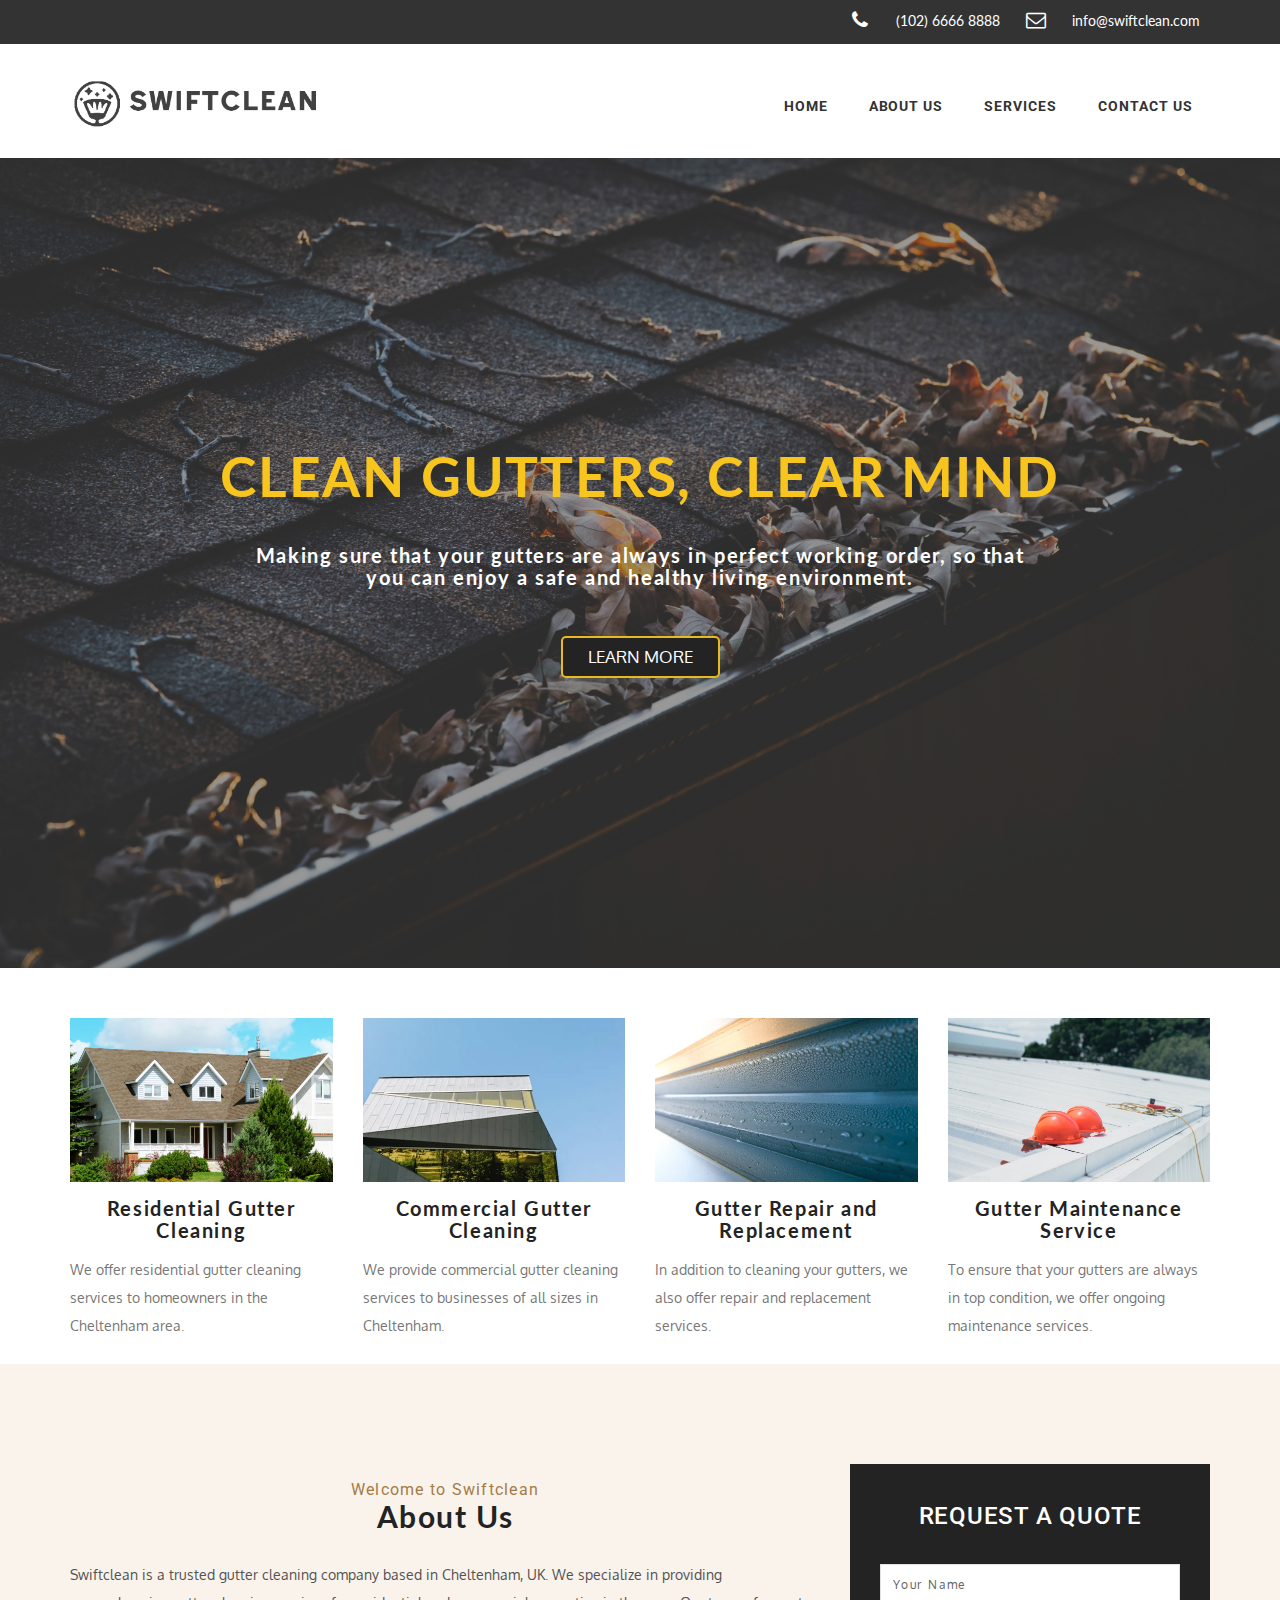
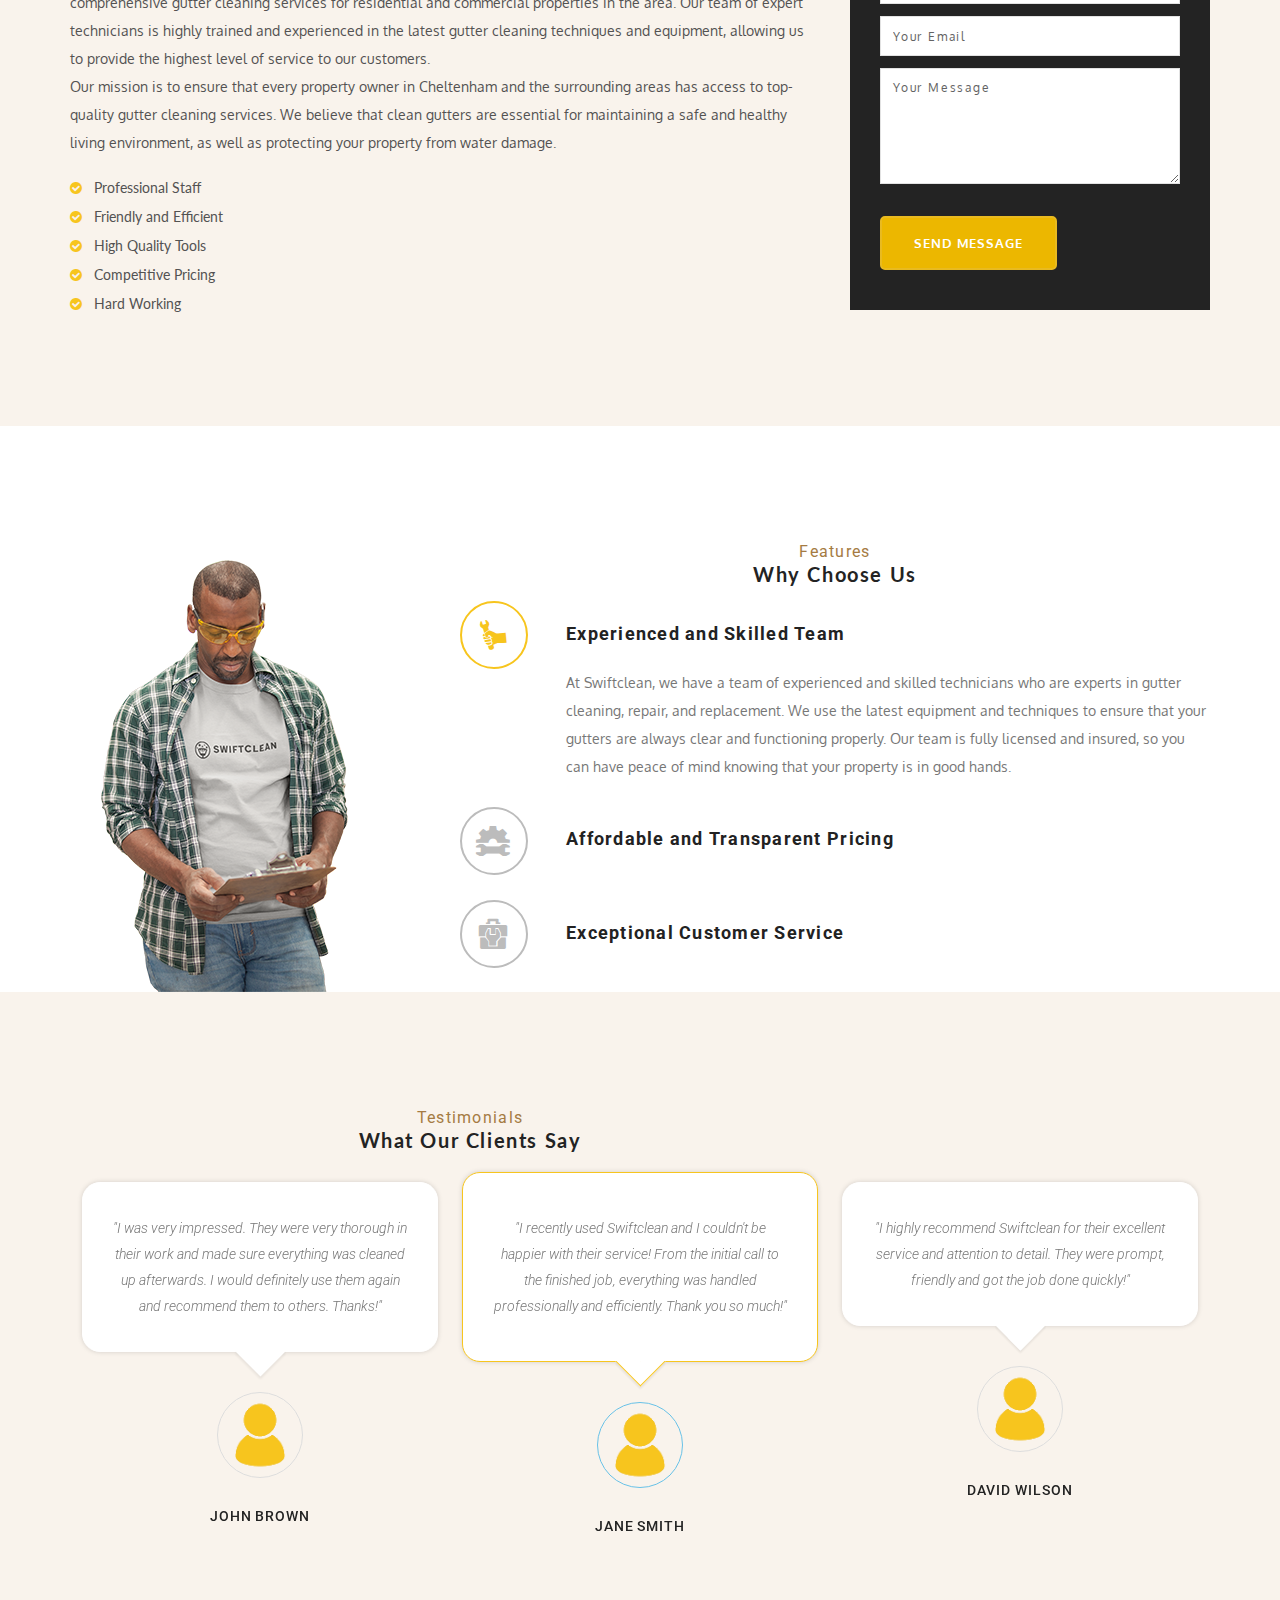
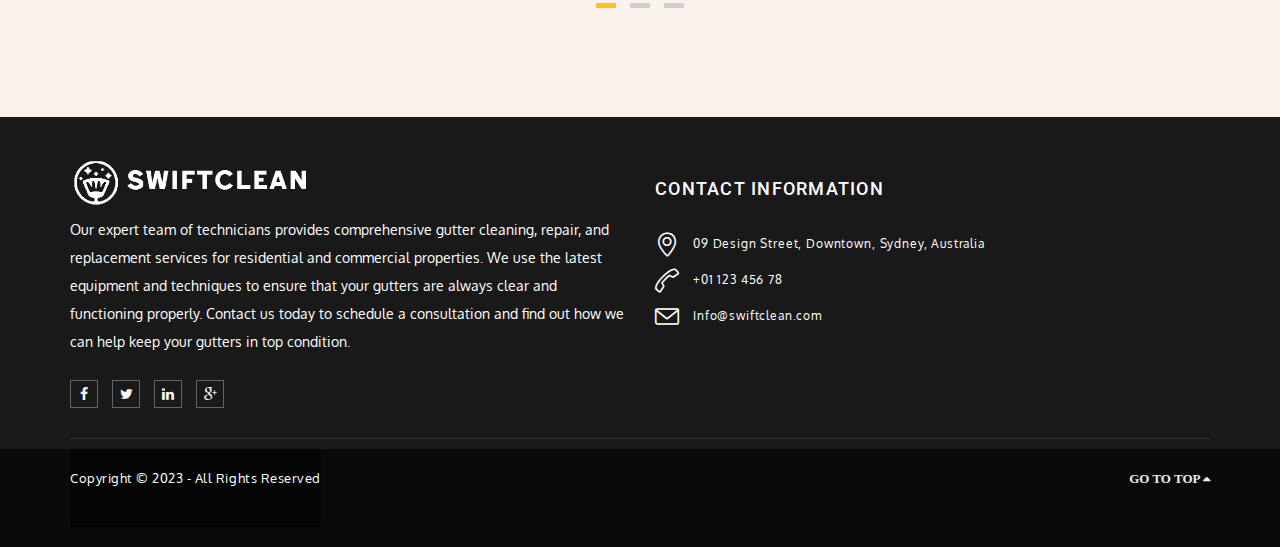
==== commit c115c5b1: "add responsiveness and reviews" ====
--- a/index2.html
+++ b/index2.html
@@ -290,24 +290,24 @@
 					<h2><small>Testimonials</small>What Our Clients Say</h2>
 					<div class="testimonial-slider owl-carousel">
 						<div class="testimonial">
-							<div class="quote">Mountaineer barely kept his family fed. Well the first thing you know ol' Jeds a millionaire. said Jed move away from there.</div>
+							<div class="quote">"I recently used Swiftclean and I couldn't be happier with their service! From the initial call to the finished job, everything was handled professionally and efficiently. Thank you so much!"</div>
 							<div class="author">
 								<div class="image"><img src="images/testimonial2.png" alt="Chris Evans" class="img-responsive"></div>
-								<h6>Hendric Zik</h6>
+								<h6>Jane Smith</h6>
 							</div> <!-- end .author -->
 						</div> <!-- end .testimonial -->
 						<div class="testimonial">
-							<div class="quote">Mountaineer barely kept his family fed. Well the first thing you know ol' Jeds a millionaire. said Jed move away from there.</div>
+							<div class="quote">"I highly recommend Swiftclean for their excellent service and attention to detail. They were prompt, friendly and got the job done quickly!"</div>
 							<div class="author">
 								<div class="image"><img src="images/testimonial3.png" alt="Chris Evans" class="img-responsive"></div>
-								<h6>Mike Hizu</h6>
+								<h6>David Wilson</h6>
 							</div> <!-- end .author -->
 						</div> <!-- end .testimonial -->
 						<div class="testimonial">
-							<div class="quote">Mountaineer barely kept his family fed. Well the first thing you know ol' Jeds a millionaire. said Jed move away from there.</div>
+							<div class="quote">"I was very impressed. They were very thorough in their work and made sure everything was cleaned up afterwards. I would definitely use them again and recommend them to others. Thanks!"</div>
 							<div class="author">
 								<div class="image"><img src="images/testimonial1.png" alt="Chris Evans" class="img-responsive"></div>
-								<h6>Chris Evans</h6>
+								<h6>John Brown</h6>
 							</div> <!-- end .author -->
 						</div> <!-- end .testimonial -->
 					</div> <!-- end .testimonial-slider -->
@@ -330,7 +330,7 @@
 									<a href=""><i class="fa fa-google-plus"></i></a>
 								</div> <!-- end .footer-social-icons -->
 							</div> <!-- end .col-sm-3 -->
-							<div class="col-sm-6">
+							<div class="col-sm-6 contactInfo">
 								<h4>Contact Information</h4>
 								<div class="footer-contact clearfix">
 									<i class="icon-pointer"></i>
--- a/css/style.css
+++ b/css/style.css
@@ -2935,6 +2935,10 @@
 	margin-bottom: 14px;
 }
 @media all and (max-width: 768px) {
+	.contactInfo, .quickquote {
+		margin-top: 30px;
+	}
+
 	.blog-post-author img {
 		float: none;
 		margin-bottom: 24px;
